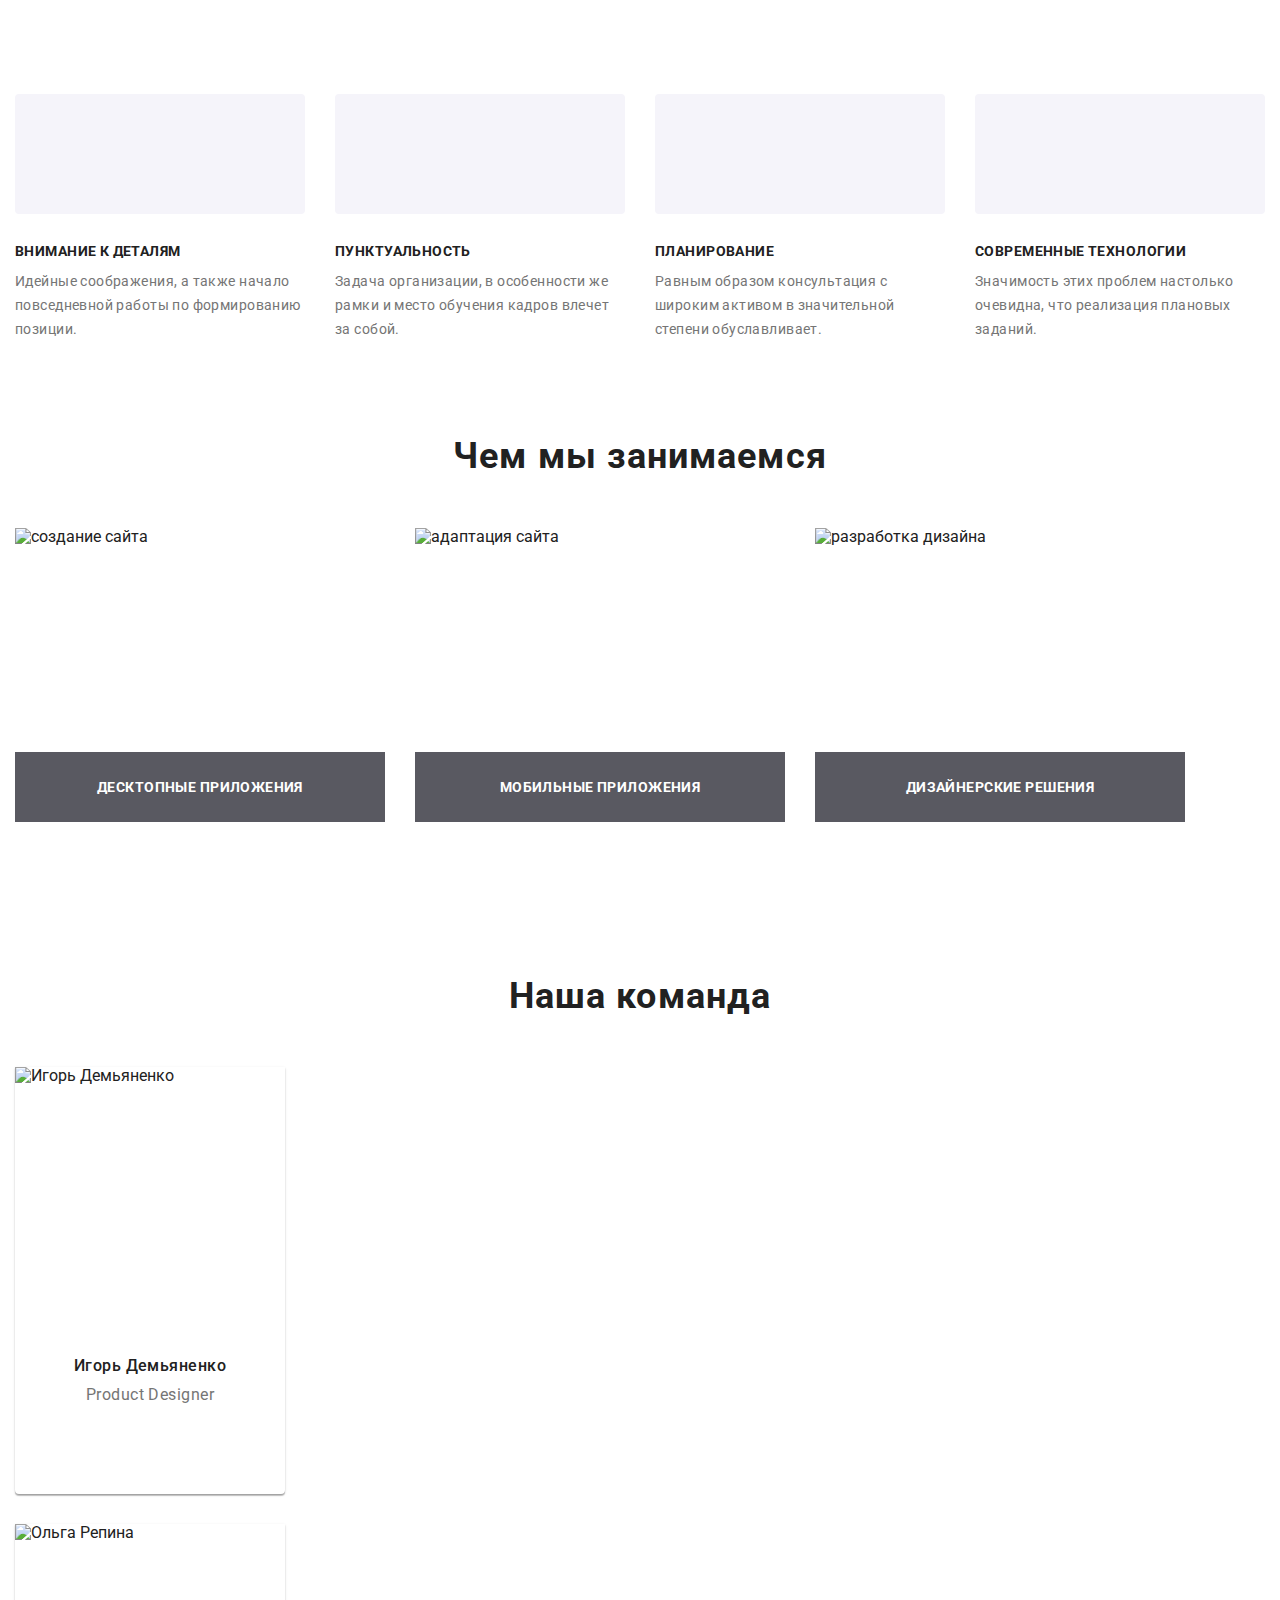
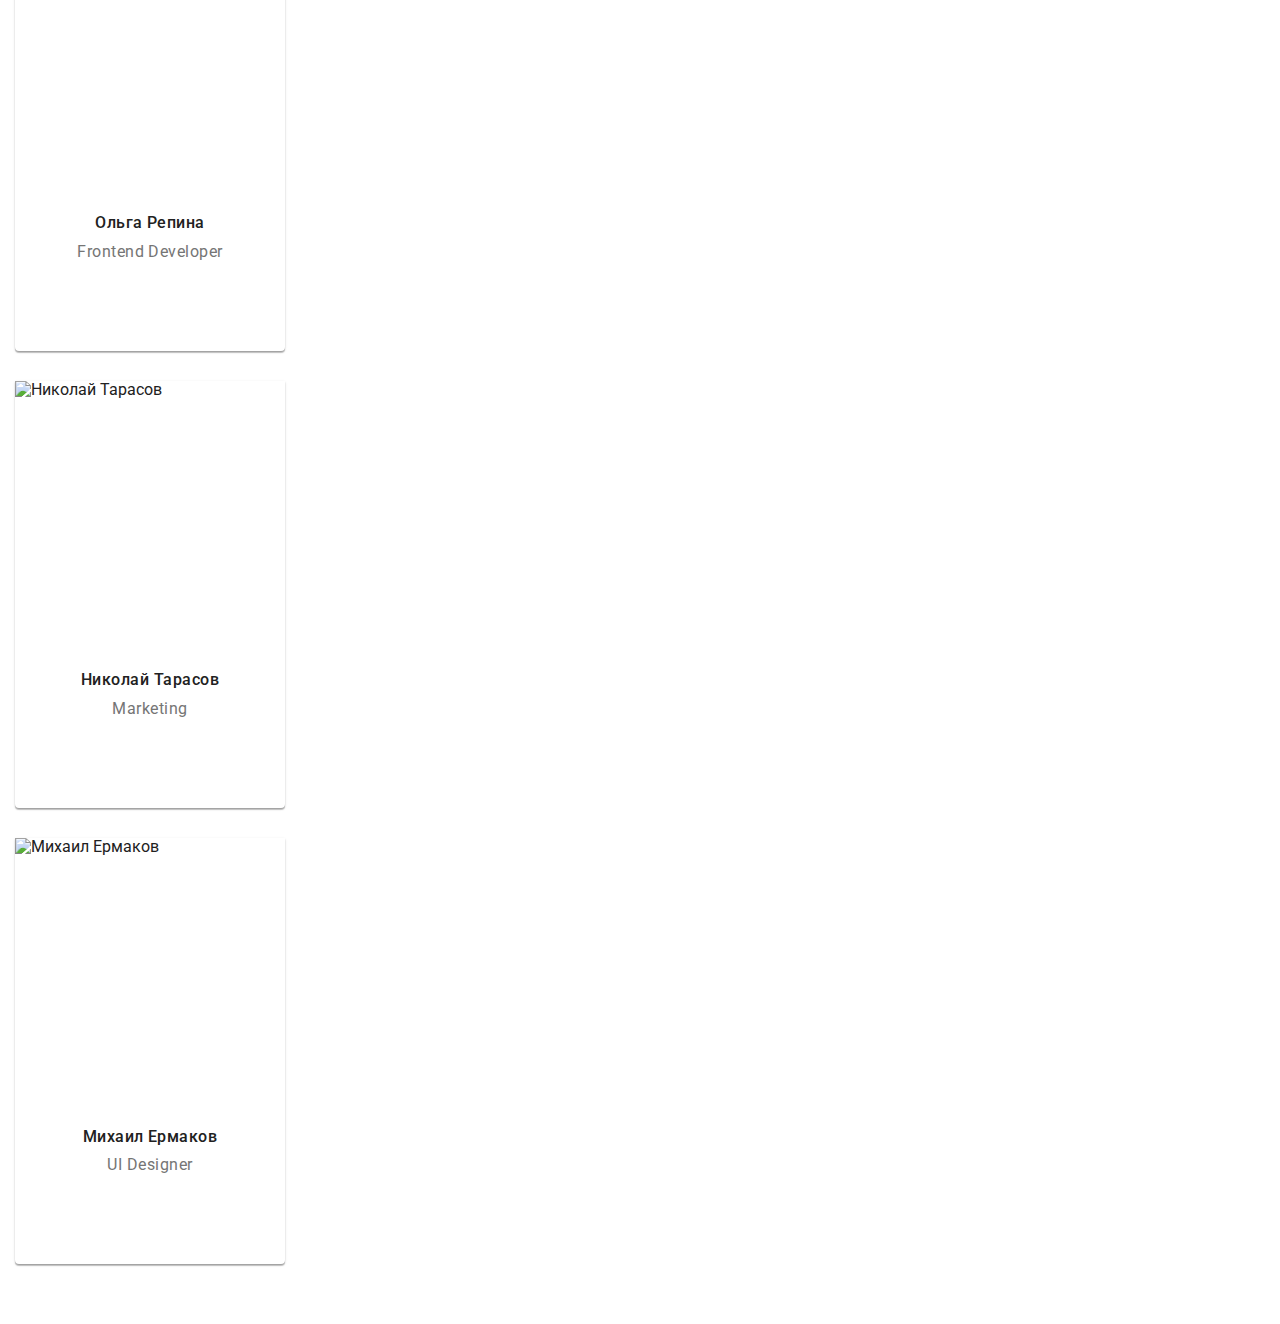
==== index.html @ c839fd2f "Update index.html" ====
<!DOCTYPE html>
<html lang="ru">
  <head>
    <meta charset="UTF-8" />
    <meta http-equiv="X-UA-Compatible" content="IE=edge" />
    <meta name="viewport" content="width=device-width, initial-scale=1.0" />
    <title>Homework</title>
    <link
      rel="stylesheet"
      href="https://cdnjs.cloudflare.com/ajax/libs/modern-normalize/1.1.0/modern-normalize.min.css"
    />

    <link
      href="https://fonts.googleapis.com/css2?family=Raleway:wght@700&family=Roboto:wght@400;500;700;900&display=swap"
      rel="stylesheet"
    />
    <link rel="stylesheet" href="./css/main.min.css" />
  </head>
  <body>
    <!-- Navigation section -->
    <!-- <header class="header">
      <div class="container">
        <nav class="header-line">
          <a href="./index.html" class="logo-color"
            >Web<span class="header-logo">Studio</span></a
          >

          <ul class="site-nav list">
            <li class="site-nav__item">
              <a class="site-nav__link current" href="">Студия</a>
            </li>
            <li class="site-nav__item">
              <a class="site-nav__link" href="./portfolio.html">Портфолио</a>
            </li>
            <li class="site-nav__item">
              <a class="site-nav__link" href="">Контакты</a>
            </li>
          </ul>
        </nav>

        <!-- Contacts section 
        <ul class="contacts list">
          <li class="contacts__item">
            <a href="mailto:info@devstudio.com" class="contacts__link">
              <svg class="contacts__icon" width="16" height="12">
                <use href="./images/icons.svg#icon-envelope"></use>
              </svg>
              info@devstudio.com</a
            >
          </li>
          <li class="contacts__item">
            <a href="tel:+380961111111" class="contacts__link">
              <svg class="contacts__icon" width="10" height="16">
                <use href="./images/icons.svg#icon-Vector"></use>
              </svg>
              +38 096 111 11 11</a
            >
          </li>
        </ul>
      </div>
    </header>

    <!-- Main conteiner 
    <main>
      <section class="hero">
        <div class="container">
          <h1 class="hero__title">Эффективные решения для вашего бизнеса</h1>
          <button class="hero__btn" type="button" data-modal-open>
            Заказать услугу
          </button>
        </div>
      </section>-->

    <section class="features">
      <div class="container">
        <ul class="features__list list">
          <li class="features__el">
            <div class="features__icon-box">
              <svg class="features__icon">
                <use href="./images/icons.svg#icon-antenna-1"></use>
              </svg>
            </div>
            <h3 class="features__title">Внимание к деталям</h3>
            <p class="features__text">
              Идейные соображения, а также начало повседневной работы по
              формированию позиции.
            </p>
          </li>
          <li class="features__el">
            <div class="features__icon-box">
              <svg class="features__icon">
                <use href="./images/icons.svg#icon-clock-1"></use>
              </svg>
            </div>
            <h3 class="features__title">Пунктуальность</h3>
            <p class="features__text">
              Задача организации, в особенности же рамки и место обучения кадров
              влечет за собой.
            </p>
          </li>
          <li class="features__el">
            <div class="features__icon-box">
              <svg class="features__icon">
                <use href="./images/icons.svg#icon-diagram-1"></use>
              </svg>
            </div>
            <h3 class="features__title">Планирование</h3>
            <p class="features__text">
              Равным образом консультация с широким активом в значительной
              степени обуславливает.
            </p>
          </li>
          <li class="features__el">
            <div class="features__icon-box">
              <svg class="features__icon">
                <use href="./images/icons.svg#icon-astronaut-1"></use>
              </svg>
            </div>
            <h3 class="features__title">Современные технологии</h3>
            <p class="features__text">
              Значимость этих проблем настолько очевидна, что реализация
              плановых заданий.
            </p>
          </li>
        </ul>
      </div>
    </section>

    <!-- Section of our work -->
    <section class="work">
      <div class="container">
        <h2 class="work__title">Чем мы занимаемся</h2>
        <ul class="work__list list">
          <li class="work__el">
            <h2 class="work__text">Десктопные приложения</h2>
            <img
              src="./images/создание_сайта1.jpg"
              alt="создание сайта"
              width="370"
              height="294"
            />
          </li>
          <li class="work__el">
            <h2 class="work__text">Мобильные приложения</h2>
            <img
              src="./images/адаптация2.jpg"
              alt="адаптация сайта"
              width="370"
              height="294"
            />
          </li>
          <li class="work__el">
            <h2 class="work__text">Дизайнерские решения</h2>
            <img
              src="./images/дизайн3.jpg"
              alt="разработка дизайна"
              width="370"
              height="294"
            />
          </li>
        </ul>
      </div>
    </section>

    <!-- Section of our team -->
    <section class="team">
      <div class="container">
        <h2 class="team__title">Наша команда</h2>
        <ul class="team__list list">
          <li class="team__el">
            <img
              src="./images/Игорь.jpg"
              alt="Игорь Демьяненко"
              width="270"
              height="260"
            />
            <div class="team__wrapper-container">
              <h3 class="team__name">Игорь Демьяненко</h3>
              <p class="team__profession">Product Designer</p>
              <ul class="team__social-list list">
                <li class="team__social-list-el">
                  <a
                    href="https://www.instagram.com/?hl=ru"
                    class="team__social-link"
                  >
                    <svg class="team__social-icon">
                      <use href="./images/icons.svg#icon-instagram-2"></use>
                    </svg>
                  </a>
                </li>
                <li class="team__social-list-el">
                  <a
                    href="https://www.twitter.com/?hl=ru"
                    class="team__social-link"
                  >
                    <svg class="team__social-icon">
                      <use href="./images/icons.svg#icon-p"></use>
                    </svg>
                  </a>
                </li>
                <li class="team__social-list-el">
                  <a
                    href="https://www.facebook.com/?hl=ru"
                    class="team__social-link"
                  >
                    <svg class="team__social-icon">
                      <use href="./images/icons.svg#icon-facebook-1"></use>
                    </svg>
                  </a>
                </li>
                <li class="team__social-list-el">
                  <a
                    href="https://www.linkedin.com/?hl=ru"
                    class="team__social-link"
                  >
                    <svg class="team__social-icon">
                      <use href="./images/icons.svg#icon-linkedin-1"></use>
                    </svg>
                  </a>
                </li>
              </ul>
            </div>
          </li>

          <li class="team__el">
            <img
              src="./images/Ольга.jpg"
              alt="Ольга Репина"
              width="270"
              height="260"
            />
            <div class="team__wrapper-container">
              <h3 class="team__name">Ольга Репина</h3>
              <p class="team__profession">Frontend Developer</p>
              <ul class="team__social-list list">
                <li class="team__social-list-el">
                  <a
                    href="https://www.instagram.com/?hl=ru"
                    class="team__social-link"
                  >
                    <svg class="team__social-icon">
                      <use href="./images/icons.svg#icon-instagram-2"></use>
                    </svg>
                  </a>
                </li>
                <li class="team__social-list-el">
                  <a
                    href="https://www.twitter.com/?hl=ru"
                    class="team__social-link"
                  >
                    <svg class="team__social-icon">
                      <use href="./images/icons.svg#icon-p"></use>
                    </svg>
                  </a>
                </li>
                <li class="team__social-list-el">
                  <a
                    href="https://www.facebook.com/?hl=ru"
                    class="team__social-link"
                  >
                    <svg class="team__social-icon">
                      <use href="./images/icons.svg#icon-facebook-1"></use>
                    </svg>
                  </a>
                </li>
                <li class="team__social-list-el">
                  <a
                    href="https://www.linkedin.com/?hl=ru"
                    class="team__social-link"
                  >
                    <svg class="team__social-icon">
                      <use href="./images/icons.svg#icon-linkedin-1"></use>
                    </svg>
                  </a>
                </li>
              </ul>
            </div>
          </li>
          <li class="team__el">
            <img
              src="./images/Николай.jpg"
              alt="Николай Тарасов"
              width="270"
              height="260"
            />
            <div class="team__wrapper-container">
              <h3 class="team__name">Николай Тарасов</h3>
              <p class="team__profession">Marketing</p>
              <ul class="team__social-list">
                <li class="team__social-list-el">
                  <a
                    href="https://www.instagram.com/?hl=ru"
                    class="team__social-link"
                  >
                    <svg class="team__social-icon">
                      <use href="./images/icons.svg#icon-instagram-2"></use>
                    </svg>
                  </a>
                </li>
                <li class="team__social-list-el">
                  <a
                    href="https://www.twitter.com/?hl=ru"
                    class="team__social-link"
                  >
                    <svg class="team__social-icon">
                      <use href="./images/icons.svg#icon-p"></use>
                    </svg>
                  </a>
                </li>
                <li class="team__social-list-el">
                  <a
                    href="https://www.facebook.com/?hl=ru"
                    class="team__social-link"
                  >
                    <svg class="team__social-icon">
                      <use href="./images/icons.svg#icon-facebook-1"></use>
                    </svg>
                  </a>
                </li>
                <li class="team__social-list-el">
                  <a
                    href="https://www.linkedin.com/?hl=ru"
                    class="team__social-link"
                  >
                    <svg class="team__social-icon">
                      <use href="./images/icons.svg#icon-linkedin-1"></use>
                    </svg>
                  </a>
                </li>
              </ul>
            </div>
          </li>
          <li class="team__el">
            <img
              src="./images/Михаил.jpg"
              alt="Михаил Ермаков"
              width="270"
              height="260"
            />
            <div class="team__wrapper-container">
              <h3 class="team__name">Михаил Ермаков</h3>
              <p class="team__profession">UI Designer</p>
              <ul class="team__social-list list">
                <li class="team__social-list-el">
                  <a
                    href="https://www.instagram.com/?hl=ru"
                    class="team__social-link"
                  >
                    <svg class="team__social-icon">
                      <use href="./images/icons.svg#icon-instagram-2"></use>
                    </svg>
                  </a>
                </li>
                <li class="team__social-list-el">
                  <a
                    href="https://www.twitter.com/?hl=ru"
                    class="team__social-link"
                  >
                    <svg class="team__social-icon">
                      <use href="./images/icons.svg#icon-p"></use>
                    </svg>
                  </a>
                </li>
                <li class="team__social-list-el">
                  <a
                    href="https://www.facebook.com/?hl=ru"
                    class="team__social-link"
                  >
                    <svg class="team__social-icon">
                      <use href="./images/icons.svg#icon-facebook-1"></use>
                    </svg>
                  </a>
                </li>
                <li class="team__social-list-el">
                  <a
                    href="https://www.linkedin.com/?hl=ru"
                    class="team__social-link"
                  >
                    <svg class="team__social-icon">
                      <use href="./images/icons.svg#icon-linkedin-1"></use>
                    </svg>
                  </a>
                </li>
              </ul>
            </div>
          </li>
        </ul>
      </div>
    </section>
    <!--<section class="clients">
        <div class="container">
          <h2 class="clients__title">Постоянные клиенты</h2>
          <ul class="clients__list list">
            <li class="clients__el">
              <a href="" class="clients__link">
                <svg class="clients__icon">
                  <use href="./images/icons.svg#icon-Logo"></use>
                </svg>
              </a>
            </li>
            <li class="clients__el">
              <a href="" class="clients__link">
                <svg class="clients__icon">
                  <use href="./images/icons.svg#icon-Logo-1"></use>
                </svg>
              </a>
            </li>
            <li class="clients__el">
              <a href="" class="clients__link">
                <svg class="clients__icon">
                  <use href="./images/icons.svg#icon-Logo-2"></use>
                </svg>
              </a>
            </li>
            <li class="clients__el">
              <a href="" class="clients__link">
                <svg class="clients__icon">
                  <use href="./images/icons.svg#icon-Logo-3"></use>
                </svg>
              </a>
            </li>
            <li class="clients__el">
              <a href="" class="clients__link">
                <svg class="clients__icon">
                  <use href="./images/icons.svg#icon-Logo-9"></use>
                </svg>
              </a>
            </li>
            <li class="clients__el">
              <a href="" class="clients__link">
                <svg class="clients__icon">
                  <use href="./images/icons.svg#icon-Logo-10"></use>
                </svg>
              </a>
            </li>
          </ul>
        </div>
      </section>
    </main>

    <!-- Footer section 
    <footer class="footer__page">
      <div class="container-footer container">
        <div class="footer__adress-wrapper">
          <a href="./index.html" class="footer__logo"
            >Web<span class="footer__logo-color">Studio</span></a
          >
          <address>
            <ul class="adress__list list">
              <li class="adress__el">
                <a class="adress__link link" href=""
                  >г. Киев, пр-т Леси Украинки, 26</a
                >
              </li>
              <li class="adress__el">
                <a
                  class="adress__contacts-link link"
                  href="mailto:info@example.com"
                  >info@example.com</a
                >
              </li>
              <li class="adress__el">
                <a class="adress__contacts-link" href="tel:+380991111111"
                  >+38 099 111 11 11</a
                >
              </li>
            </ul>
          </address>
        </div>
        <div class="footer-flex">
          <div class="footer__social-wrapper">
            <p class="footer__social-title">присоединяйтесь</p>
            <ul class="team__social-list list">
              <li class="team__social-list-el">
                <a
                  href="https://www.instagram.com/?hl=ru"
                  class="footer__social-link"
                >
                  <svg class="footer__social-icon">
                    <use href="./images/icons.svg#icon-instagram-2"></use>
                  </svg>
                </a>
              </li>
              <li class="team__social-list-el">
                <a
                  href="https://www.twitter.com/?hl=ru"
                  class="footer__social-link"
                >
                  <svg class="footer__social-icon">
                    <use href="./images/icons.svg#icon-p"></use>
                  </svg>
                </a>
              </li>
              <li class="team__social-list-el">
                <a
                  href="https://www.facebook.com/?hl=ru"
                  class="footer__social-link"
                >
                  <svg class="footer__social-icon">
                    <use href="./images/icons.svg#icon-facebook-1"></use>
                  </svg>
                </a>
              </li>
              <li class="team__social-list-el">
                <a
                  href="https://www.linkedin.com/?hl=ru"
                  class="footer__social-link"
                >
                  <svg class="footer__social-icon">
                    <use href="./images/icons.svg#icon-linkedin-1"></use>
                  </svg>
                </a>
              </li>
            </ul>
          </div>
          <div class="email-holder">
            <p class="email-holder__title">Подпишитесь на рассылку</p>
            <form>
              <label for="email"></label>
              <input
                class="email-holder__text"
                type="email"
                name="email"
                id="email"
                placeholder="E-mail"
              />
              <button type="submit" class="hero__btn footer__btn">
                Подписаться
                <svg class="icon-send" width="24" height="24">
                  <use href="./images/icons.svg#icon-icon-send"></use>
                </svg>
              </button>
            </form>
          </div>
        </div>
      </div>
    </footer>

    <div class="backdrop is-hidden" data-modal>
      <div class="modal-window">
        <button class="close-button" type="button" data-modal-close>
          <svg width="18" height="18">
            <use href="./images/icons.svg#icon-close-black-18dp-2-1-1"></use>
          </svg>
        </button>
        <form class="form__contacts">
          <p class="form__text">Оставьте свои данные, мы вам перезвоним</p>

          <label for="user-name" class="form__label"
            >Имя
            <span class="form__wrapper">
              <input
                class="form__input"
                type="text"
                name="user-name"
                id="user-name"
              />
              <svg class="form__icon" width="18" height="18">
                <use href="./images/icons.svg#icon-person-black-18dp-1"></use>
              </svg>
            </span>
          </label>
          <label for="user-phone" class="form__label"
            >Телефон
            <span class="form__wrapper">
              <input
                class="form__input"
                type="tel"
                name="user-phone"
                id="user-phone"
              />
              <svg class="form__icon" width="18" height="18">
                <use href="./images/icons.svg#icon-phone-black-18dp-1"></use>
              </svg>
            </span>
          </label>
          <label for="user-mail" class="form__label"
            >Почта
            <span class="form__wrapper">
              <input
                class="form__input"
                type="email"
                name="user-mail"
                id="user-mail"
              />
              <svg class="form__icon" width="18" height="18">
                <use href="./images/icons.svg#icon-email-black-18dp-1"></use>
              </svg>
            </span>
          </label>
          <label for="user-comment" class="form__label-comment"
            >Комментарий
            <textarea
              name="user-comment"
              id="user-comment"
              placeholder="Введите текст"
              class="form__comment"
            ></textarea>
          </label>

          <label class="form__checkbox">
            <span class="checkbox__wrapper-icon">
              <input
                type="checkbox"
                name="user-policy"
                id="user-policy"
                class="checkbox__policy visually-hidden"
                required
              />

              <svg class="checkbox__icon" width="16" height="15">
                <use href="./images/icons.svg#icon-Vector-3"></use>
              </svg>
            </span>
            <span class="policy-agree"
              >Соглашаюсь с рассылкой и принимаю<a
                class="policy-agree__link"
                href="/"
                >Условия договора</a
              ></span
            >
          </label>
          <button type="submit" class="send-btn">Отправить</button>
        </form>
      </div>
    </div>
    <script src="./js/modal.js"></script> -->
  </body>
</html>
---- css/main.min.css ----
body{background-color:#ffffff;color:var(--primary-text-color);font-family:Roboto, sans-serif}*{box-sizing:border-box}img{display:block;min-width:100%;height:auto}.list{list-style:none}p,h1,h2,h3,h4,h5,h6{margin-top:0;margin-bottom:0}ul{margin:0;padding-left:0}a{text-decoration:none}.container{padding:0 15px;margin:0 auto}:root{--primary-text-color: #212121;--secondary-text-color: #757575;--white-color: #ffffff;--accent-color: #2196f3;--bord-color: #2f303a;--bg-color-team: #f5f4fa;--footer-color: rgba(255, 255, 255, 0.6);--footer-social: rgba(255, 255, 255, 0.1)}.visually-hidden{position:absolute;width:1px;height:1px;margin:-1px;border:0;padding:0;white-space:nowrap;clip-path:inset(100%);clip:rect(0 0 0 0);overflow:hidden}.hero{background-color:var(--bord-color);padding:200px 0;margin:0 auto;max-width:1600px;text-align:center;align-items:center;background-image:linear-gradient(to right, rgba(47,48,58,0.4), rgba(47,48,58,0.4)),url(../images/Img-min.jpg);background-position:center;background-size:cover;background-repeat:no-repeat}.hero__title{margin:0 auto 30px auto;width:696px;height:120;font-weight:900;font-size:44px;line-height:1.36;text-align:center;letter-spacing:0.06em;text-transform:uppercase;color:var(--white-color)}button{font-family:Roboto, sans-serif;font-weight:bold;font-size:16px;line-height:1.87;align-items:center;text-align:center;letter-spacing:0.06em;color:#ffffff;background-color:var(--accent-color);cursor:pointer;border-radius:4px;box-shadow:0px 4px 4px rgba(0,0,0,0.15)}button:hover,button:focus{background-color:var(--accent-color)}.hero__btn{padding:10px 32px;text-align:center;display:block;margin-left:auto;margin-right:auto;border:none;justify-content:center}@keyframes rotateY{0%{transform:perspective(400px) rotateY(60deg)}100%{transform:perspective(400px) rotateY(-60deg)}}.header{padding:24px 0 25px;border-bottom:1px solid #e5e5e5}.header .container{display:flex;justify-content:space-between;align-items:center}.header-logo{display:block;font-family:Raleway, sans-serif;font-weight:700;font-size:26px;line-height:1.2;color:var(--primary-text-color)}.logo-color{font-family:Raleway, sans-serif;font-weight:700;font-size:26px;line-height:1.2;color:var(--accent-color);display:flex;margin-right:93px;animation:rotateY 3000ms infinite alternate backwards ease-in-out 1000ms}.header-line{display:flex;align-content:center;align-items:center}.site-nav{display:flex}.site-nav__item:not(:last-child){margin-right:50px}.site-nav__link{font-weight:500;font-size:14px;line-height:1.14;letter-spacing:0.02em;color:var(--primary-text-color);display:block;text-decoration:none;transition-property:color;transition-duration:250ms;transition-timing-function:cubic-bezier(0.4, 0, 0.2, 1)}.site-nav__link:hover,.site-nav__link:focus{color:var(--accent-color)}.site-nav__link.current{position:relative;color:var(--accent-color)}.site-nav__link.current:after{content:"";position:absolute;left:0;bottom:-34px;width:100%;height:4px;background-color:var(--accent-color);border-radius:2px}.contacts{display:flex;align-items:center}.contacts__item{align-items:center}.site-contacts__link{align-items:center}.contacts__item:not(:last-child){margin-right:50px}.contacts .contacts__link{font-weight:500;font-size:14px;line-height:1.14;letter-spacing:0.02em;color:var(--secondary-text-color);display:flex;align-content:center;transition-duration:250ms;transition-timing-function:cubic-bezier(0.4, 0, 0.2, 1)}.contacts__link:hover,.contacts__link:focus{color:var(--accent-color)}.contacts__link:hover .contacts__icon,.contacts__link:focus .contacts__icon{fill:var(--accent-color)}.contacts__link:hover .contacts__icon,.contacts__link:focus .contacts__icon{fill:var(--accent-color)}.contacts__icon{margin-right:10px;fill:var(--secondary-text-color)}.features{padding:60px 0}@media screen and (min-width: 1200px){.features{padding:94px 0}}@media screen and (min-width: 768px){.features__list{display:flex;flex-wrap:wrap;margin-left:-30px;margin-top:-30px}}@media screen and (min-width: 768px){.features__el{width:calc((100% - 2 * 30px) / 2);margin-left:30px;margin-top:30px}}@media screen and (min-width: 1200px){.features__el{width:calc((100% - 2 * 60px) / 4)}}.features__icon-box{border-radius:4px;display:flex;justify-content:center;align-items:center;padding:25px 0;margin-bottom:30px;background-color:#f5f4fa}.features__icon{width:70px;height:70px}.features__title{margin-bottom:10px;font-weight:700;font-size:14px;line-height:1.14;letter-spacing:0.03em;color:var(--primary-text-color);text-transform:uppercase;text-align:center}@media screen and (min-width: 768px){.features__title{text-align:left}}.features__text{font-weight:normal;font-size:14px;line-height:1.71;letter-spacing:0.03em;color:var(--secondary-text-color)}.work{padding-bottom:94px}.work__list{display:flex}.work__el{align-items:center;position:relative}.work__title{font-weight:700;font-size:36px;line-height:1.16em;text-align:center;letter-spacing:0.03em;color:var(--primary-text-color);margin-bottom:50px}.work__el:not(:last-child){margin-right:30px}.work__text{position:absolute;display:flex;font-weight:700;font-size:14px;line-height:1.143;letter-spacing:0.03em;text-transform:uppercase;width:100%;height:70px;bottom:0;left:0;justify-content:center;align-items:center;color:var(--white-color);background:rgba(47,48,58,0.8)}@media screen and (max-width: 1199px){.work{display:none}}.team{padding:60px 0;margin:0 auto;border-color:var(--bg-color-team)}.team__title{font-weight:700;font-size:28px;line-height:1.17;text-align:center;letter-spacing:0.03em;color:var(--primary-text-color);margin-bottom:30px}.team__name{font-weight:500;font-size:16px;line-height:1.18;letter-spacing:0.03em;text-align:center;color:var(--primary-text-color);margin-top:30px;margin-bottom:10px}.team__profession{font-weight:normal;font-size:16px;line-height:1.18;letter-spacing:0.03em;text-align:center;color:var(--secondary-text-color);margin-bottom:16px}.team__el{background-color:var(--white-color);max-width:450px;box-shadow:0px 1px 3px rgba(0,0,0,0.12),0px 1px 1px rgba(0,0,0,0.14),0px 2px 1px rgba(0,0,0,0.2);border-radius:0px 0px 4px 4px}.team__el:not(:last-child){margin-bottom:30px}.team__title{font-weight:700;font-size:36px;line-height:1.16;text-align:center;letter-spacing:0.03em;color:var(--primary-text-color);margin-bottom:50px}.team .team__el:not(:last-child){margin-right:30px}.team__el{background-color:var(--white-color);width:270px;min-height:368px;box-shadow:0px 1px 3px rgba(0,0,0,0.12),0px 1px 1px rgba(0,0,0,0.14),0px 2px 1px rgba(0,0,0,0.2);border-radius:0px 0px 4px 4px}.team__name{font-weight:500;font-size:16px;line-height:1.18;letter-spacing:0.03em;text-align:center;color:var(--primary-text-color);margin-top:30px;margin-bottom:10px}.team__profession{font-weight:400;font-weight:normal;font-size:16px;line-height:1.18;letter-spacing:0.03em;text-align:center;color:var(--secondary-text-color);margin-bottom:15px}.team__social-list{display:flex;align-items:center;justify-content:center;list-style:none}.team__social-link{display:flex;margin-bottom:30px;width:44px;height:44px;background-color:var(--white-color);text-decoration:none;border-radius:50%;justify-content:center;align-items:center;transition-property:background-color;transition-duration:250ms;transition-timing-function:cubic-bezier(0.4, 0, 0.2, 1)}.team__social-link:hover,.team__social-link:focus,.team__social-link:hover .team__social-icon,.team__social-link:focus .team__social-icon{fill:var(--white-color);background-color:var(--accent-color)}.team__social-list-el:not(:last-child){margin-right:10px}.team__social-icon{width:20px;height:20px;fill:#afb1b8;transition-property:color;transition-duration:250ms;transition-timing-function:cubic-bezier(0.4, 0, 0.2, 1)}.clients{padding-top:94px;padding-bottom:94px}.clients__list{list-style:none;text-decoration:none;display:flex;flex-wrap:wrap;margin-top:-30px;margin-left:-30px}.clients__list .clients__el{display:flex;flex-basis:calc((100% - 180px) / 6);margin-top:30px;margin-left:30px}.clients__el{display:inline-block;margin-left:20px}.clients__link{display:flex;justify-content:center;align-items:center;width:170px;height:92px;border:1px solid #afb1b8;border-radius:4px;transition-duration:250ms;transition-timing-function:cubic-bezier(0.4, 0, 0.2, 1)}.clients__link:focus,.clients__link:hover{border:1px solid var(--accent-color);background-color:var(--white-color)}.clients__icon{fill:#afb1b8;width:106px;height:60px}.clients__link:focus .clients__icon,.clients__link:hover .clients__icon{fill:var(--accent-color)}.clients__title{font-weight:700;font-size:36px;line-height:1.16em;text-align:center;letter-spacing:0.03em;color:var(--primary-text-color);margin-bottom:50px}footer{padding-top:60px;padding-bottom:60px;background-color:var(--bord-color)}.footer__adress-wrapper{margin-right:70px}.container-footer{display:flex;align-items:center}.footer__logo{font-family:Raleway, sans-serif;font-weight:700;font-size:26px;line-height:1.2;color:var(--accent-color);display:inline-block;margin-top:0;padding-top:auto;margin-bottom:20px;padding-right:auto}.footer__logo-color{font-weight:bold;color:var(--white-color)}.adress__list{margin:0px}.adress__link{font-style:normal;font-weight:normal;font-size:14px;line-height:1.7;letter-spacing:0.03em;color:var(--white-color);display:block;margin:0}.adress__el:not(:last-child){margin:0 0 9px}.adress__contacts-link{display:block;font-style:normal;font-weight:400;font-size:14px;line-height:1.7em;letter-spacing:0.03em;color:var(--footer-color);text-decoration:none;margin:0}.adress__contacts-link:focus,.adress__contacts-link:hover{color:var(--accent-color)}.footer-flex{display:flex}.footer__social-wrapper{margin-right:93px}.footer__social-wrapper .team__social-list{display:flex}.footer__social-title{font-weight:700;font-size:14px;line-height:1.14;letter-spacing:0.03em;text-transform:uppercase;color:var(--white-color);margin-bottom:20px;margin-top:auto}.footer__social-link{display:flex;margin-bottom:30px;width:44px;height:44px;background-color:var(--footer-social);text-decoration:none;border-radius:50%;justify-content:center;align-items:center;transition-duration:250ms;transition-timing-function:cubic-bezier(0.4, 0, 0.2, 1)}.footer__social-link:focus,.team__social-list-el:hover .footer__social-link,.team__social-list-el:focus .footer__social-link{background-color:var(--accent-color)}.footer__social-icon{width:20px;height:20px}.footer__social-link .footer__social-icon{fill:var(--white-color)}.email-holder__title{font-weight:bold;font-size:14px;line-height:1.143;letter-spacing:0.03em;text-transform:uppercase;margin-bottom:20px;color:var(--white-color)}.email-holder__text{width:358px;height:50px;padding:15px 16px;margin-right:12px;font-weight:normal;font-size:16px;line-height:1.25;letter-spacing:0.03em;border:1px solid rgba(255,255,255,0.3);box-sizing:border-box;filter:drop-shadow(0px 4px 4px rgba(0,0,0,0.15));border-radius:4px;background-color:transparent;color:var(--white-color);transition-duration:250ms;transition-timing-function:cubic-bezier(0.4, 0, 0.2, 1)}.email-holder__text:focus{outline:none;border:1px solid var(--accent-color)}.icon-send{margin-left:10px;fill:var(--white-color)}.footer__btn{display:inline-flex;align-items:center}.portfolio{padding:94px 0}.buttons__list{display:flex;justify-content:center;margin-bottom:50px}.btn:hover,.btn:focus{box-shadow:0px 4px 4px rgba(0,0,0,0.25),0px 3px 1px rgba(0,0,0,0.01),0px 1px 2px rgba(0,0,0,0.08),0px 2px 2px rgba(0,0,0,0.12)}.main-container{padding-top:94px;padding-bottom:94px}.buttons__list .btn:not(:last-child){margin-right:8px}.btn__portfolio{font-weight:500;padding:6px 22px;border:0px;color:var(--primary-text-color);background-color:var(--bg-color-team);box-shadow:none;transition-duration:250ms;transition-timing-function:cubic-bezier(0.4, 0, 0.2, 1)}.btn__portfolio:hover,.btn__portfolio:focus{color:var(--white-color);background-color:var(--accent-color);box-shadow:0px 4px 4px rgba(0,0,0,0.15)}.projects{margin-left:auto;margin-right:auto;display:flex;flex-wrap:wrap;margin-right:-30px;margin-bottom:-30px}.projects__item{margin-right:30px;margin-bottom:30px;width:370px;flex-basis:calc((100% - 270px) / 9);transition-duration:250ms;transition-timing-function:cubic-bezier(0.4, 0, 0.2, 1)}.projects__item:focus,.projects__item:hover{box-shadow:0px 1px 1px rgba(0,0,0,0.12),0px 4px 4px rgba(0,0,0,0.06),1px 4px 6px rgba(0,0,0,0.16)}.projects__wrapper{position:relative;overflow:hidden}.card__description{display:flex;position:absolute;font-weight:400;width:100%;height:100%;font-size:18px;line-height:1.55;letter-spacing:0.03em;padding:63px 24px;top:0;left:0;overflow:auto;transform:translateY(100%);transition-duration:250ms;transition-timing-function:cubic-bezier(0.4, 0, 0.2, 1);color:#fff;background-color:rgba(33,150,243,0.9)}.projects__item:hover .card__description,.projects__item:focus .card__description{transform:translateY(0)}.card-set{padding:20px 24px;border:1px solid #eeeeee;border-top:0}.card-set__item{margin-top:0;margin-bottom:0;font-weight:700;font-size:18px;line-height:2;letter-spacing:0.06em;color:var(--primary-text-color)}.card-set__text{margin-top:4px;margin-bottom:0;font-weight:400;font-size:16px;line-height:1.87em;letter-spacing:0.03em;color:var(--secondary-text-color)}.backdrop{position:fixed;left:0;top:0;width:100%;height:100%;background:rgba(0,0,0,0.2);transition:opacity 250ms cubic-bezier(0.4, 0, 0.2, 1),visibility 250ms cubic-bezier(0.4, 0, 0.2, 1)}.modal-window{position:absolute;left:50%;top:50%;transform:translate(-50%, -50%);min-height:581px;width:528px;background:var(--white-color);box-shadow:0px 1px 3px rgba(0,0,0,0.12),0px 1px 1px rgba(0,0,0,0.14),0px 2px 1px rgba(0,0,0,0.2);border-radius:4px;padding:40px}.close-button{display:flex;position:absolute;top:8px;right:8px;padding:0;width:30px;height:30px;background-color:var(--white-color);border:1px solid rgba(0,0,0,0.1);box-sizing:border-box;border-radius:50%;cursor:pointer;justify-content:center;align-items:center;box-shadow:none}.close-button:focus,.close-button:hover{fill:var(--accent-color)}.is-hidden{opacity:0;pointer-events:none;visibility:hidden}.form__contacts{display:flex;flex-direction:column}.form__text{font-weight:bold;font-size:20px;line-height:1.15;letter-spacing:0.03em;margin-bottom:12px;text-align:center;color:var(--primary-text-color)}.form__label{margin-bottom:10px;font-weight:400;font-size:12px;line-height:1.16;letter-spacing:0.01em;color:var(--secondary-text-color)}.form__wrapper{position:relative;display:block;margin-top:4px}.form__input{padding-left:40px;width:100%;height:40px;border:1px solid rgba(33,33,33,0.2);box-sizing:border-box;border-radius:4px}.form__input:focus{outline:none;border:1px solid var(--accent-color)}.form__icon{position:absolute;left:12px;top:50%;transform:translateY(-50%);transition-duration:250ms;transition-timing-function:cubic-bezier(0.4, 0, 0.2, 1)}.form__input:focus+.form__icon{fill:var(--accent-color)}.form__label-comment{margin-bottom:20px;font-size:12px;line-height:1.17;letter-spacing:0.01em;color:var(--secondary-text-color)}.form__comment{font-family:"Roboto" sans-serif;font-style:normal;height:120px;width:100%;line-height:1.16;letter-spacing:0.01em;padding:12px 16px;margin-top:4px;border:1px solid rgba(33,33,33,0.2);box-sizing:border-box;border-radius:4px;transition-property:border-color;transition-duration:250ms;transition-timing-function:cubic-bezier(0.4, 0, 0.2, 1);resize:none}.form__comment:focus{outline:none;border:1px solid var(--accent-color)}.form__comment:focus::placeholder{font-style:normal;font-weight:400;font-size:14px;line-height:1.14;letter-spacing:0.01em;color:rgba(117,117,117,0.5)}.form__checkbox{display:flex;margin-bottom:30px;text-align:center;align-items:center;cursor:pointer;justify-content:center}.checkbox__wrapper-icon{position:relative;display:flex;justify-content:center;align-items:center;width:16px;height:15px;border-radius:2px;margin-right:7px;transition-property:background-color;transition-duration:250ms;transition-timing-function:cubic-bezier(0.4, 0, 0.2, 1)}.checkbox__icon{position:absolute;position:50% 50%;border:2px solid var(--primary-text-color);border-radius:2px;margin-right:5px;display:flex;align-items:center;justify-content:center;transition-property:background-color;transition-duration:250ms;transition-timing-function:cubic-bezier(0.4, 0, 0.2, 1)}.checkbox__policy:checked ~ .checkbox__icon{border:transparent;background-color:var(--accent-color)}.policy-agree{font-weight:400;font-size:14px;line-height:1.71;letter-spacing:0.03em;color:var(--secondary-text-color)}.policy-agree__link{font-weight:400;font-size:14px;line-height:1.71;letter-spacing:0.03em;margin-left:5px;color:var(--accent-color)}.send-btn{font-family:"Roboto", sans-serif;font-weight:700;font-size:16px;line-height:1.87;letter-spacing:0.06em;border-radius:4px;padding:10px 55px;background-color:var(--accent-color);border:0;cursor:pointer;color:var(--white-color);align-items:center;box-shadow:0px 4px 4px rgba(0,0,0,0.15);transition-property:background-color;transition-duration:250ms;transition-timing-function:cubic-bezier(0.4, 0, 0.2, 1);margin:auto}.send-btn:hover,.send-btn:focus{background-color:#188ce8}
/*# sourceMappingURL=main.min.css.map */
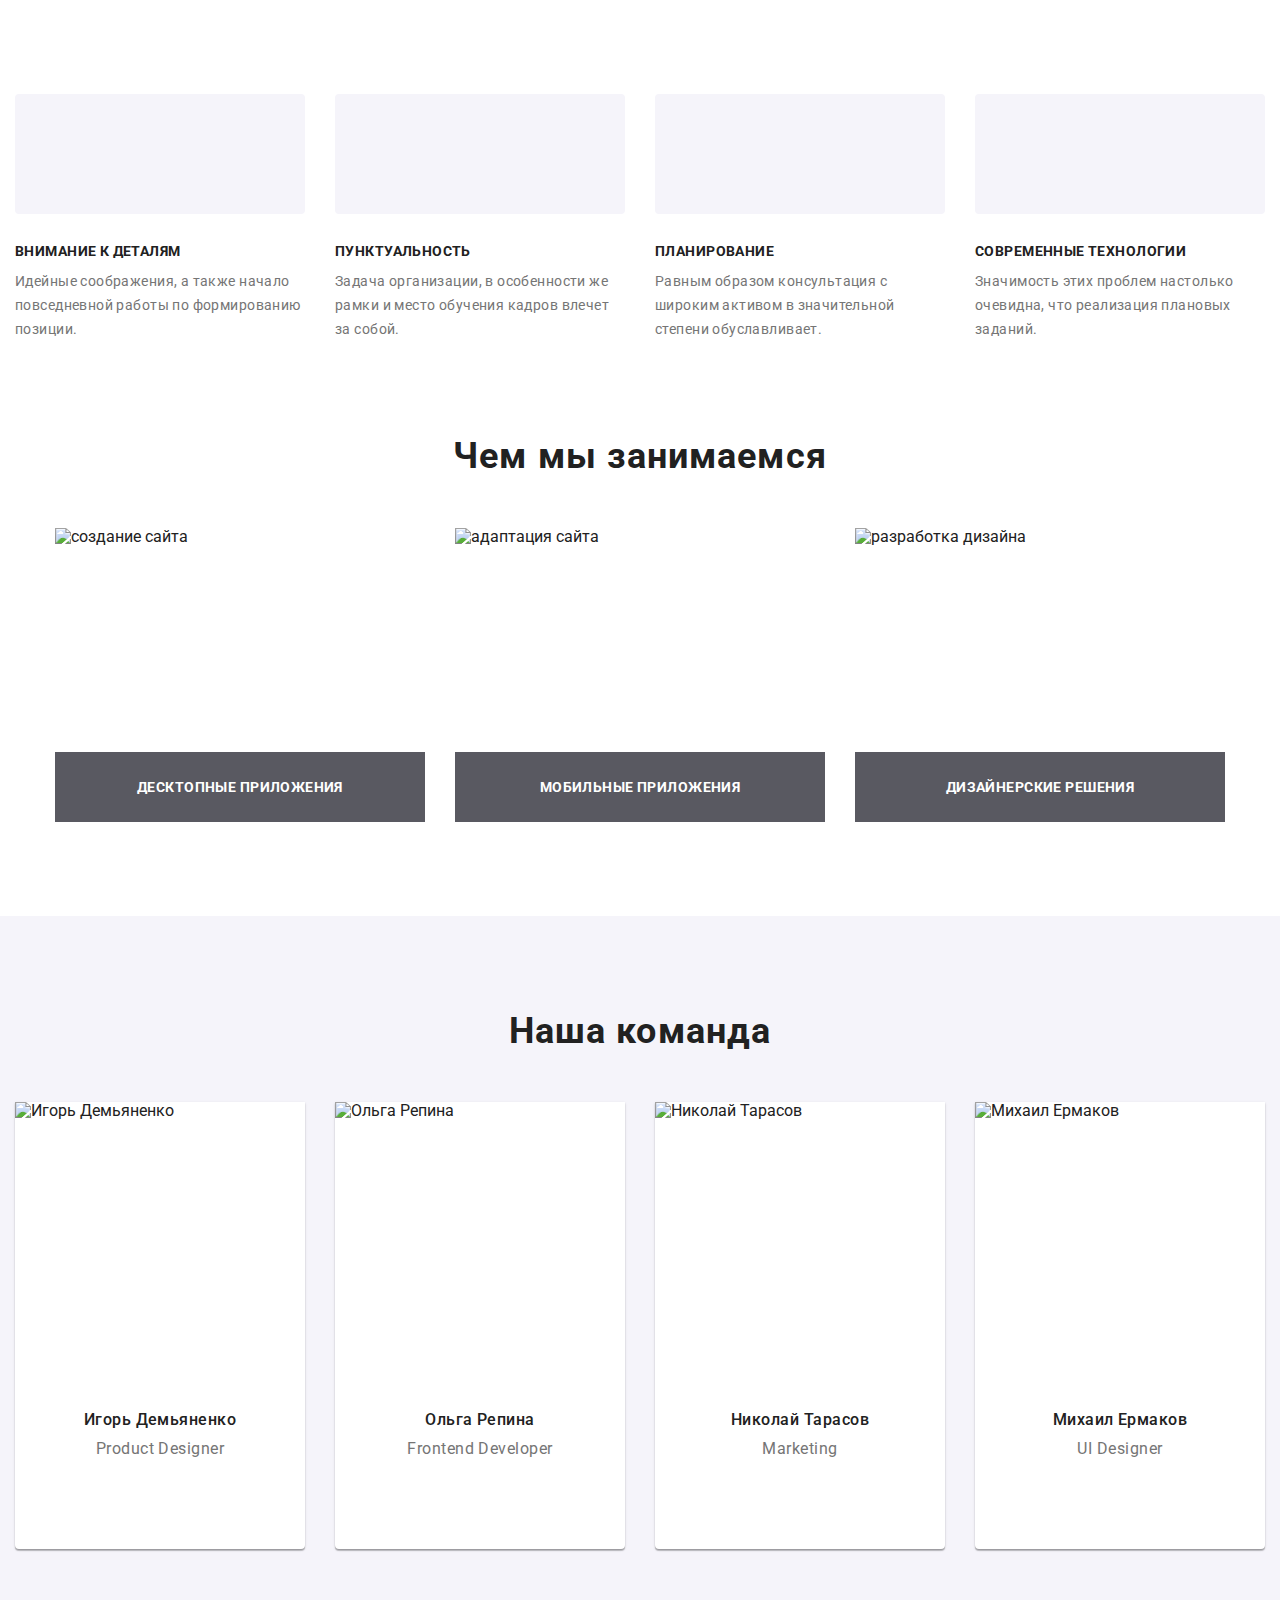
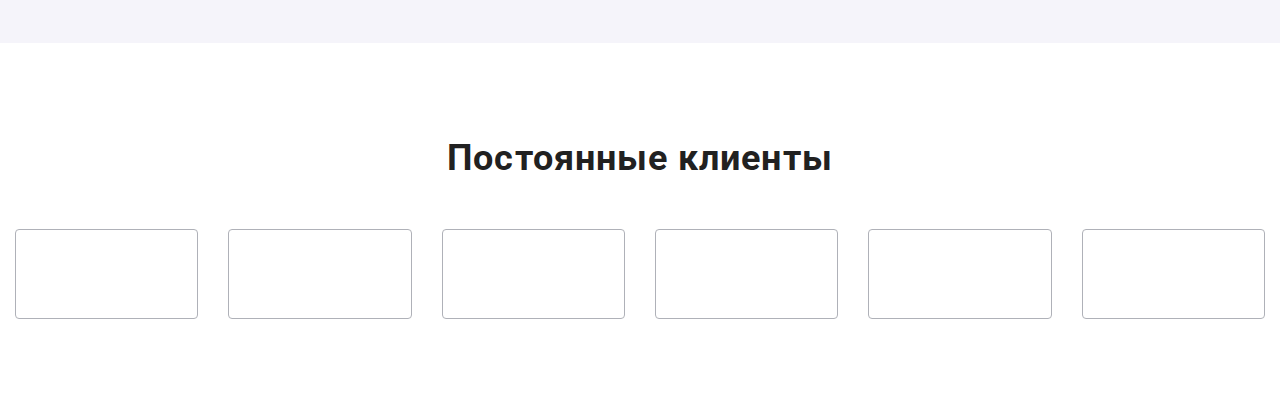
==== commit c64fe072: "adaptive clients section" ====
--- a/index.html
+++ b/index.html
@@ -387,7 +387,9 @@
         </ul>
       </div>
     </section>
-    <!--<section class="clients">
+
+    
+      <section class="clients">
         <div class="container">
           <h2 class="clients__title">Постоянные клиенты</h2>
           <ul class="clients__list list">
--- a/css/main.min.css
+++ b/css/main.min.css
@@ -1,2 +1,2 @@
-body{background-color:#ffffff;color:var(--primary-text-color);font-family:Roboto, sans-serif}*{box-sizing:border-box}img{display:block;min-width:100%;height:auto}.list{list-style:none}p,h1,h2,h3,h4,h5,h6{margin-top:0;margin-bottom:0}ul{margin:0;padding-left:0}a{text-decoration:none}.container{padding:0 15px;margin:0 auto}:root{--primary-text-color: #212121;--secondary-text-color: #757575;--white-color: #ffffff;--accent-color: #2196f3;--bord-color: #2f303a;--bg-color-team: #f5f4fa;--footer-color: rgba(255, 255, 255, 0.6);--footer-social: rgba(255, 255, 255, 0.1)}.visually-hidden{position:absolute;width:1px;height:1px;margin:-1px;border:0;padding:0;white-space:nowrap;clip-path:inset(100%);clip:rect(0 0 0 0);overflow:hidden}.hero{background-color:var(--bord-color);padding:200px 0;margin:0 auto;max-width:1600px;text-align:center;align-items:center;background-image:linear-gradient(to right, rgba(47,48,58,0.4), rgba(47,48,58,0.4)),url(../images/Img-min.jpg);background-position:center;background-size:cover;background-repeat:no-repeat}.hero__title{margin:0 auto 30px auto;width:696px;height:120;font-weight:900;font-size:44px;line-height:1.36;text-align:center;letter-spacing:0.06em;text-transform:uppercase;color:var(--white-color)}button{font-family:Roboto, sans-serif;font-weight:bold;font-size:16px;line-height:1.87;align-items:center;text-align:center;letter-spacing:0.06em;color:#ffffff;background-color:var(--accent-color);cursor:pointer;border-radius:4px;box-shadow:0px 4px 4px rgba(0,0,0,0.15)}button:hover,button:focus{background-color:var(--accent-color)}.hero__btn{padding:10px 32px;text-align:center;display:block;margin-left:auto;margin-right:auto;border:none;justify-content:center}@keyframes rotateY{0%{transform:perspective(400px) rotateY(60deg)}100%{transform:perspective(400px) rotateY(-60deg)}}.header{padding:24px 0 25px;border-bottom:1px solid #e5e5e5}.header .container{display:flex;justify-content:space-between;align-items:center}.header-logo{display:block;font-family:Raleway, sans-serif;font-weight:700;font-size:26px;line-height:1.2;color:var(--primary-text-color)}.logo-color{font-family:Raleway, sans-serif;font-weight:700;font-size:26px;line-height:1.2;color:var(--accent-color);display:flex;margin-right:93px;animation:rotateY 3000ms infinite alternate backwards ease-in-out 1000ms}.header-line{display:flex;align-content:center;align-items:center}.site-nav{display:flex}.site-nav__item:not(:last-child){margin-right:50px}.site-nav__link{font-weight:500;font-size:14px;line-height:1.14;letter-spacing:0.02em;color:var(--primary-text-color);display:block;text-decoration:none;transition-property:color;transition-duration:250ms;transition-timing-function:cubic-bezier(0.4, 0, 0.2, 1)}.site-nav__link:hover,.site-nav__link:focus{color:var(--accent-color)}.site-nav__link.current{position:relative;color:var(--accent-color)}.site-nav__link.current:after{content:"";position:absolute;left:0;bottom:-34px;width:100%;height:4px;background-color:var(--accent-color);border-radius:2px}.contacts{display:flex;align-items:center}.contacts__item{align-items:center}.site-contacts__link{align-items:center}.contacts__item:not(:last-child){margin-right:50px}.contacts .contacts__link{font-weight:500;font-size:14px;line-height:1.14;letter-spacing:0.02em;color:var(--secondary-text-color);display:flex;align-content:center;transition-duration:250ms;transition-timing-function:cubic-bezier(0.4, 0, 0.2, 1)}.contacts__link:hover,.contacts__link:focus{color:var(--accent-color)}.contacts__link:hover .contacts__icon,.contacts__link:focus .contacts__icon{fill:var(--accent-color)}.contacts__link:hover .contacts__icon,.contacts__link:focus .contacts__icon{fill:var(--accent-color)}.contacts__icon{margin-right:10px;fill:var(--secondary-text-color)}.features{padding:60px 0}@media screen and (min-width: 1200px){.features{padding:94px 0}}@media screen and (min-width: 768px){.features__list{display:flex;flex-wrap:wrap;margin-left:-30px;margin-top:-30px}}@media screen and (min-width: 768px){.features__el{width:calc((100% - 2 * 30px) / 2);margin-left:30px;margin-top:30px}}@media screen and (min-width: 1200px){.features__el{width:calc((100% - 2 * 60px) / 4)}}.features__icon-box{border-radius:4px;display:flex;justify-content:center;align-items:center;padding:25px 0;margin-bottom:30px;background-color:#f5f4fa}.features__icon{width:70px;height:70px}.features__title{margin-bottom:10px;font-weight:700;font-size:14px;line-height:1.14;letter-spacing:0.03em;color:var(--primary-text-color);text-transform:uppercase;text-align:center}@media screen and (min-width: 768px){.features__title{text-align:left}}.features__text{font-weight:normal;font-size:14px;line-height:1.71;letter-spacing:0.03em;color:var(--secondary-text-color)}.work{padding-bottom:94px}.work__list{display:flex}.work__el{align-items:center;position:relative}.work__title{font-weight:700;font-size:36px;line-height:1.16em;text-align:center;letter-spacing:0.03em;color:var(--primary-text-color);margin-bottom:50px}.work__el:not(:last-child){margin-right:30px}.work__text{position:absolute;display:flex;font-weight:700;font-size:14px;line-height:1.143;letter-spacing:0.03em;text-transform:uppercase;width:100%;height:70px;bottom:0;left:0;justify-content:center;align-items:center;color:var(--white-color);background:rgba(47,48,58,0.8)}@media screen and (max-width: 1199px){.work{display:none}}.team{padding:60px 0;margin:0 auto;border-color:var(--bg-color-team)}.team__title{font-weight:700;font-size:28px;line-height:1.17;text-align:center;letter-spacing:0.03em;color:var(--primary-text-color);margin-bottom:30px}.team__name{font-weight:500;font-size:16px;line-height:1.18;letter-spacing:0.03em;text-align:center;color:var(--primary-text-color);margin-top:30px;margin-bottom:10px}.team__profession{font-weight:normal;font-size:16px;line-height:1.18;letter-spacing:0.03em;text-align:center;color:var(--secondary-text-color);margin-bottom:16px}.team__el{background-color:var(--white-color);max-width:450px;box-shadow:0px 1px 3px rgba(0,0,0,0.12),0px 1px 1px rgba(0,0,0,0.14),0px 2px 1px rgba(0,0,0,0.2);border-radius:0px 0px 4px 4px}.team__el:not(:last-child){margin-bottom:30px}.team__title{font-weight:700;font-size:36px;line-height:1.16;text-align:center;letter-spacing:0.03em;color:var(--primary-text-color);margin-bottom:50px}.team .team__el:not(:last-child){margin-right:30px}.team__el{background-color:var(--white-color);width:270px;min-height:368px;box-shadow:0px 1px 3px rgba(0,0,0,0.12),0px 1px 1px rgba(0,0,0,0.14),0px 2px 1px rgba(0,0,0,0.2);border-radius:0px 0px 4px 4px}.team__name{font-weight:500;font-size:16px;line-height:1.18;letter-spacing:0.03em;text-align:center;color:var(--primary-text-color);margin-top:30px;margin-bottom:10px}.team__profession{font-weight:400;font-weight:normal;font-size:16px;line-height:1.18;letter-spacing:0.03em;text-align:center;color:var(--secondary-text-color);margin-bottom:15px}.team__social-list{display:flex;align-items:center;justify-content:center;list-style:none}.team__social-link{display:flex;margin-bottom:30px;width:44px;height:44px;background-color:var(--white-color);text-decoration:none;border-radius:50%;justify-content:center;align-items:center;transition-property:background-color;transition-duration:250ms;transition-timing-function:cubic-bezier(0.4, 0, 0.2, 1)}.team__social-link:hover,.team__social-link:focus,.team__social-link:hover .team__social-icon,.team__social-link:focus .team__social-icon{fill:var(--white-color);background-color:var(--accent-color)}.team__social-list-el:not(:last-child){margin-right:10px}.team__social-icon{width:20px;height:20px;fill:#afb1b8;transition-property:color;transition-duration:250ms;transition-timing-function:cubic-bezier(0.4, 0, 0.2, 1)}.clients{padding-top:94px;padding-bottom:94px}.clients__list{list-style:none;text-decoration:none;display:flex;flex-wrap:wrap;margin-top:-30px;margin-left:-30px}.clients__list .clients__el{display:flex;flex-basis:calc((100% - 180px) / 6);margin-top:30px;margin-left:30px}.clients__el{display:inline-block;margin-left:20px}.clients__link{display:flex;justify-content:center;align-items:center;width:170px;height:92px;border:1px solid #afb1b8;border-radius:4px;transition-duration:250ms;transition-timing-function:cubic-bezier(0.4, 0, 0.2, 1)}.clients__link:focus,.clients__link:hover{border:1px solid var(--accent-color);background-color:var(--white-color)}.clients__icon{fill:#afb1b8;width:106px;height:60px}.clients__link:focus .clients__icon,.clients__link:hover .clients__icon{fill:var(--accent-color)}.clients__title{font-weight:700;font-size:36px;line-height:1.16em;text-align:center;letter-spacing:0.03em;color:var(--primary-text-color);margin-bottom:50px}footer{padding-top:60px;padding-bottom:60px;background-color:var(--bord-color)}.footer__adress-wrapper{margin-right:70px}.container-footer{display:flex;align-items:center}.footer__logo{font-family:Raleway, sans-serif;font-weight:700;font-size:26px;line-height:1.2;color:var(--accent-color);display:inline-block;margin-top:0;padding-top:auto;margin-bottom:20px;padding-right:auto}.footer__logo-color{font-weight:bold;color:var(--white-color)}.adress__list{margin:0px}.adress__link{font-style:normal;font-weight:normal;font-size:14px;line-height:1.7;letter-spacing:0.03em;color:var(--white-color);display:block;margin:0}.adress__el:not(:last-child){margin:0 0 9px}.adress__contacts-link{display:block;font-style:normal;font-weight:400;font-size:14px;line-height:1.7em;letter-spacing:0.03em;color:var(--footer-color);text-decoration:none;margin:0}.adress__contacts-link:focus,.adress__contacts-link:hover{color:var(--accent-color)}.footer-flex{display:flex}.footer__social-wrapper{margin-right:93px}.footer__social-wrapper .team__social-list{display:flex}.footer__social-title{font-weight:700;font-size:14px;line-height:1.14;letter-spacing:0.03em;text-transform:uppercase;color:var(--white-color);margin-bottom:20px;margin-top:auto}.footer__social-link{display:flex;margin-bottom:30px;width:44px;height:44px;background-color:var(--footer-social);text-decoration:none;border-radius:50%;justify-content:center;align-items:center;transition-duration:250ms;transition-timing-function:cubic-bezier(0.4, 0, 0.2, 1)}.footer__social-link:focus,.team__social-list-el:hover .footer__social-link,.team__social-list-el:focus .footer__social-link{background-color:var(--accent-color)}.footer__social-icon{width:20px;height:20px}.footer__social-link .footer__social-icon{fill:var(--white-color)}.email-holder__title{font-weight:bold;font-size:14px;line-height:1.143;letter-spacing:0.03em;text-transform:uppercase;margin-bottom:20px;color:var(--white-color)}.email-holder__text{width:358px;height:50px;padding:15px 16px;margin-right:12px;font-weight:normal;font-size:16px;line-height:1.25;letter-spacing:0.03em;border:1px solid rgba(255,255,255,0.3);box-sizing:border-box;filter:drop-shadow(0px 4px 4px rgba(0,0,0,0.15));border-radius:4px;background-color:transparent;color:var(--white-color);transition-duration:250ms;transition-timing-function:cubic-bezier(0.4, 0, 0.2, 1)}.email-holder__text:focus{outline:none;border:1px solid var(--accent-color)}.icon-send{margin-left:10px;fill:var(--white-color)}.footer__btn{display:inline-flex;align-items:center}.portfolio{padding:94px 0}.buttons__list{display:flex;justify-content:center;margin-bottom:50px}.btn:hover,.btn:focus{box-shadow:0px 4px 4px rgba(0,0,0,0.25),0px 3px 1px rgba(0,0,0,0.01),0px 1px 2px rgba(0,0,0,0.08),0px 2px 2px rgba(0,0,0,0.12)}.main-container{padding-top:94px;padding-bottom:94px}.buttons__list .btn:not(:last-child){margin-right:8px}.btn__portfolio{font-weight:500;padding:6px 22px;border:0px;color:var(--primary-text-color);background-color:var(--bg-color-team);box-shadow:none;transition-duration:250ms;transition-timing-function:cubic-bezier(0.4, 0, 0.2, 1)}.btn__portfolio:hover,.btn__portfolio:focus{color:var(--white-color);background-color:var(--accent-color);box-shadow:0px 4px 4px rgba(0,0,0,0.15)}.projects{margin-left:auto;margin-right:auto;display:flex;flex-wrap:wrap;margin-right:-30px;margin-bottom:-30px}.projects__item{margin-right:30px;margin-bottom:30px;width:370px;flex-basis:calc((100% - 270px) / 9);transition-duration:250ms;transition-timing-function:cubic-bezier(0.4, 0, 0.2, 1)}.projects__item:focus,.projects__item:hover{box-shadow:0px 1px 1px rgba(0,0,0,0.12),0px 4px 4px rgba(0,0,0,0.06),1px 4px 6px rgba(0,0,0,0.16)}.projects__wrapper{position:relative;overflow:hidden}.card__description{display:flex;position:absolute;font-weight:400;width:100%;height:100%;font-size:18px;line-height:1.55;letter-spacing:0.03em;padding:63px 24px;top:0;left:0;overflow:auto;transform:translateY(100%);transition-duration:250ms;transition-timing-function:cubic-bezier(0.4, 0, 0.2, 1);color:#fff;background-color:rgba(33,150,243,0.9)}.projects__item:hover .card__description,.projects__item:focus .card__description{transform:translateY(0)}.card-set{padding:20px 24px;border:1px solid #eeeeee;border-top:0}.card-set__item{margin-top:0;margin-bottom:0;font-weight:700;font-size:18px;line-height:2;letter-spacing:0.06em;color:var(--primary-text-color)}.card-set__text{margin-top:4px;margin-bottom:0;font-weight:400;font-size:16px;line-height:1.87em;letter-spacing:0.03em;color:var(--secondary-text-color)}.backdrop{position:fixed;left:0;top:0;width:100%;height:100%;background:rgba(0,0,0,0.2);transition:opacity 250ms cubic-bezier(0.4, 0, 0.2, 1),visibility 250ms cubic-bezier(0.4, 0, 0.2, 1)}.modal-window{position:absolute;left:50%;top:50%;transform:translate(-50%, -50%);min-height:581px;width:528px;background:var(--white-color);box-shadow:0px 1px 3px rgba(0,0,0,0.12),0px 1px 1px rgba(0,0,0,0.14),0px 2px 1px rgba(0,0,0,0.2);border-radius:4px;padding:40px}.close-button{display:flex;position:absolute;top:8px;right:8px;padding:0;width:30px;height:30px;background-color:var(--white-color);border:1px solid rgba(0,0,0,0.1);box-sizing:border-box;border-radius:50%;cursor:pointer;justify-content:center;align-items:center;box-shadow:none}.close-button:focus,.close-button:hover{fill:var(--accent-color)}.is-hidden{opacity:0;pointer-events:none;visibility:hidden}.form__contacts{display:flex;flex-direction:column}.form__text{font-weight:bold;font-size:20px;line-height:1.15;letter-spacing:0.03em;margin-bottom:12px;text-align:center;color:var(--primary-text-color)}.form__label{margin-bottom:10px;font-weight:400;font-size:12px;line-height:1.16;letter-spacing:0.01em;color:var(--secondary-text-color)}.form__wrapper{position:relative;display:block;margin-top:4px}.form__input{padding-left:40px;width:100%;height:40px;border:1px solid rgba(33,33,33,0.2);box-sizing:border-box;border-radius:4px}.form__input:focus{outline:none;border:1px solid var(--accent-color)}.form__icon{position:absolute;left:12px;top:50%;transform:translateY(-50%);transition-duration:250ms;transition-timing-function:cubic-bezier(0.4, 0, 0.2, 1)}.form__input:focus+.form__icon{fill:var(--accent-color)}.form__label-comment{margin-bottom:20px;font-size:12px;line-height:1.17;letter-spacing:0.01em;color:var(--secondary-text-color)}.form__comment{font-family:"Roboto" sans-serif;font-style:normal;height:120px;width:100%;line-height:1.16;letter-spacing:0.01em;padding:12px 16px;margin-top:4px;border:1px solid rgba(33,33,33,0.2);box-sizing:border-box;border-radius:4px;transition-property:border-color;transition-duration:250ms;transition-timing-function:cubic-bezier(0.4, 0, 0.2, 1);resize:none}.form__comment:focus{outline:none;border:1px solid var(--accent-color)}.form__comment:focus::placeholder{font-style:normal;font-weight:400;font-size:14px;line-height:1.14;letter-spacing:0.01em;color:rgba(117,117,117,0.5)}.form__checkbox{display:flex;margin-bottom:30px;text-align:center;align-items:center;cursor:pointer;justify-content:center}.checkbox__wrapper-icon{position:relative;display:flex;justify-content:center;align-items:center;width:16px;height:15px;border-radius:2px;margin-right:7px;transition-property:background-color;transition-duration:250ms;transition-timing-function:cubic-bezier(0.4, 0, 0.2, 1)}.checkbox__icon{position:absolute;position:50% 50%;border:2px solid var(--primary-text-color);border-radius:2px;margin-right:5px;display:flex;align-items:center;justify-content:center;transition-property:background-color;transition-duration:250ms;transition-timing-function:cubic-bezier(0.4, 0, 0.2, 1)}.checkbox__policy:checked ~ .checkbox__icon{border:transparent;background-color:var(--accent-color)}.policy-agree{font-weight:400;font-size:14px;line-height:1.71;letter-spacing:0.03em;color:var(--secondary-text-color)}.policy-agree__link{font-weight:400;font-size:14px;line-height:1.71;letter-spacing:0.03em;margin-left:5px;color:var(--accent-color)}.send-btn{font-family:"Roboto", sans-serif;font-weight:700;font-size:16px;line-height:1.87;letter-spacing:0.06em;border-radius:4px;padding:10px 55px;background-color:var(--accent-color);border:0;cursor:pointer;color:var(--white-color);align-items:center;box-shadow:0px 4px 4px rgba(0,0,0,0.15);transition-property:background-color;transition-duration:250ms;transition-timing-function:cubic-bezier(0.4, 0, 0.2, 1);margin:auto}.send-btn:hover,.send-btn:focus{background-color:#188ce8}
+body{background-color:#ffffff;color:var(--primary-text-color);font-family:Roboto, sans-serif}*{box-sizing:border-box}img{display:block;min-width:100%;height:auto}.list{list-style:none}p,h1,h2,h3,h4,h5,h6{margin-top:0;margin-bottom:0}ul{margin:0;padding-left:0}a{text-decoration:none}.container{padding:0 15px;margin:0 auto}:root{--primary-text-color: #212121;--secondary-text-color: #757575;--white-color: #ffffff;--accent-color: #2196f3;--bord-color: #2f303a;--bg-color-team: #f5f4fa;--footer-color: rgba(255, 255, 255, 0.6);--footer-social: rgba(255, 255, 255, 0.1)}.visually-hidden{position:absolute;width:1px;height:1px;margin:-1px;border:0;padding:0;white-space:nowrap;clip-path:inset(100%);clip:rect(0 0 0 0);overflow:hidden}.hero{background-color:var(--bord-color);padding:200px 0;margin:0 auto;max-width:1600px;text-align:center;align-items:center;background-image:linear-gradient(to right, rgba(47,48,58,0.4), rgba(47,48,58,0.4)),url(../images/Img-min.jpg);background-position:center;background-size:cover;background-repeat:no-repeat}.hero__title{margin:0 auto 30px auto;width:696px;height:120;font-weight:900;font-size:44px;line-height:1.36;text-align:center;letter-spacing:0.06em;text-transform:uppercase;color:var(--white-color)}button{font-family:Roboto, sans-serif;font-weight:bold;font-size:16px;line-height:1.87;align-items:center;text-align:center;letter-spacing:0.06em;color:#ffffff;background-color:var(--accent-color);cursor:pointer;border-radius:4px;box-shadow:0px 4px 4px rgba(0,0,0,0.15)}button:hover,button:focus{background-color:var(--accent-color)}.hero__btn{padding:10px 32px;text-align:center;display:block;margin-left:auto;margin-right:auto;border:none;justify-content:center}@keyframes rotateY{0%{transform:perspective(400px) rotateY(60deg)}100%{transform:perspective(400px) rotateY(-60deg)}}.header{padding:24px 0 25px;border-bottom:1px solid #e5e5e5}.header .container{display:flex;justify-content:space-between;align-items:center}.header-logo{display:block;font-family:Raleway, sans-serif;font-weight:700;font-size:26px;line-height:1.2;color:var(--primary-text-color)}.logo-color{font-family:Raleway, sans-serif;font-weight:700;font-size:26px;line-height:1.2;color:var(--accent-color);display:flex;margin-right:93px;animation:rotateY 3000ms infinite alternate backwards ease-in-out 1000ms}.header-line{display:flex;align-content:center;align-items:center}.site-nav{display:flex}.site-nav__item:not(:last-child){margin-right:50px}.site-nav__link{font-weight:500;font-size:14px;line-height:1.14;letter-spacing:0.02em;color:var(--primary-text-color);display:block;text-decoration:none;transition-property:color;transition-duration:250ms;transition-timing-function:cubic-bezier(0.4, 0, 0.2, 1)}.site-nav__link:hover,.site-nav__link:focus{color:var(--accent-color)}.site-nav__link.current{position:relative;color:var(--accent-color)}.site-nav__link.current:after{content:"";position:absolute;left:0;bottom:-34px;width:100%;height:4px;background-color:var(--accent-color);border-radius:2px}.contacts{display:flex;align-items:center}.contacts__item{align-items:center}.site-contacts__link{align-items:center}.contacts__item:not(:last-child){margin-right:50px}.contacts .contacts__link{font-weight:500;font-size:14px;line-height:1.14;letter-spacing:0.02em;color:var(--secondary-text-color);display:flex;align-content:center;transition-duration:250ms;transition-timing-function:cubic-bezier(0.4, 0, 0.2, 1)}.contacts__link:hover,.contacts__link:focus{color:var(--accent-color)}.contacts__link:hover .contacts__icon,.contacts__link:focus .contacts__icon{fill:var(--accent-color)}.contacts__link:hover .contacts__icon,.contacts__link:focus .contacts__icon{fill:var(--accent-color)}.contacts__icon{margin-right:10px;fill:var(--secondary-text-color)}.features{padding:60px 0}@media screen and (min-width: 1200px){.features{padding:94px 0}}@media screen and (min-width: 768px){.features__list{display:flex;flex-wrap:wrap;margin-left:-30px;margin-top:-30px}}@media screen and (min-width: 768px){.features__el{width:calc((100% - 2 * 30px) / 2);margin-left:30px;margin-top:30px}}@media screen and (min-width: 1200px){.features__el{width:calc((100% - 2 * 60px) / 4)}}.features__icon-box{border-radius:4px;display:flex;justify-content:center;align-items:center;padding:25px 0;margin-bottom:30px;background-color:#f5f4fa}.features__icon{width:70px;height:70px}.features__title{margin-bottom:10px;font-weight:700;font-size:14px;line-height:1.14;letter-spacing:0.03em;color:var(--primary-text-color);text-transform:uppercase;text-align:center}@media screen and (min-width: 768px){.features__title{text-align:left}}.features__text{font-weight:normal;font-size:14px;line-height:1.71;letter-spacing:0.03em;color:var(--secondary-text-color)}.work{padding-bottom:94px}.work__list{display:flex;justify-content:center}.work__el{justify-content:center;align-items:center;position:relative}.work__title{font-weight:700;font-size:36px;line-height:1.16em;text-align:center;letter-spacing:0.03em;color:var(--primary-text-color);margin-bottom:50px}.work__el:not(:last-child){margin-right:30px}.work__text{position:absolute;display:flex;font-weight:700;font-size:14px;line-height:1.143;letter-spacing:0.03em;text-transform:uppercase;width:100%;height:70px;bottom:0;left:0;justify-content:center;align-items:center;color:var(--white-color);background:rgba(47,48,58,0.8)}@media screen and (max-width: 1199px){.work{display:none}}.team{padding:60px 0;margin:0 auto;background-color:var(--bg-color-team)}@media screen and (min-width: 1200px){.team{padding:94px 0}}.team__title{font-weight:700;font-size:28px;line-height:1.17;text-align:center;letter-spacing:0.03em;color:var(--primary-text-color);margin-bottom:30px}@media screen and (min-width: 1200px){.team__title{font-size:36px;margin-bottom:50px}}.team__name{font-weight:500;font-size:16px;line-height:1.18;letter-spacing:0.03em;text-align:center;color:var(--primary-text-color);margin-top:30px;margin-bottom:10px}.team__profession{font-weight:normal;font-size:16px;line-height:1.18;letter-spacing:0.03em;text-align:center;color:var(--secondary-text-color);margin-bottom:16px}.team__el{background-color:var(--white-color);max-width:450px;justify-content:center;align-items:center;box-shadow:0px 1px 3px rgba(0,0,0,0.12),0px 1px 1px rgba(0,0,0,0.14),0px 2px 1px rgba(0,0,0,0.2);border-radius:0px 0px 4px 4px}.team__el:not(:last-child){margin-bottom:30px}.team__list{justify-content:center}@media screen and (min-width: 768px){.team__list{display:flex;flex-wrap:wrap;margin:-15px}}@media screen and (min-width: 768px){.team__list .team__el{width:calc((100% - 4 * 15px) / 2);margin:15px}}@media screen and (min-width: 1200px){.team__list{flex-wrap:nowrap}}.team__social-list{display:flex;align-items:center;justify-content:center;list-style:none}.team__social-link{display:flex;margin-bottom:30px;width:44px;height:44px;background-color:var(--white-color);text-decoration:none;border-radius:50%;justify-content:center;align-items:center;transition-property:background-color;transition-duration:250ms;transition-timing-function:cubic-bezier(0.4, 0, 0.2, 1)}.team__social-link:hover,.team__social-link:focus,.team__social-link:hover .team__social-icon,.team__social-link:focus .team__social-icon{fill:var(--white-color);background-color:var(--accent-color)}.team__social-list-el:not(:last-child){margin-right:10px}.team__social-icon{width:20px;height:20px;fill:#afb1b8;transition-property:color;transition-duration:250ms;transition-timing-function:cubic-bezier(0.4, 0, 0.2, 1)}.clients__list{list-style:none;text-decoration:none;justify-content:center;display:flex;flex-wrap:wrap;margin-top:-30px;margin-left:-30px}@media screen and (min-width: 1200px){.clients__list{flex-wrap:nowrap;justify-content:center}}.clients{padding:60px 0}.clients__el{width:calc((100% - 4 * 15px) / 2);margin-top:30px;margin-left:30px}.clients__title{font-weight:700;font-size:28px;line-height:1.17;text-align:center;letter-spacing:0.03em;color:var(--primary-text-color);margin-bottom:50px}@media screen and (min-width: 1200px){.clients__title{font-size:36px}}.clients__link{display:flex;justify-content:center;align-items:center;min-height:90px;min-width:170px;border:1px solid #afb1b8;border-radius:4px;transition-duration:250ms;transition-timing-function:cubic-bezier(0.4, 0, 0.2, 1)}.clients__link:focus,.clients__link:hover{border:1px solid var(--accent-color);background-color:var(--white-color)}.clients__icon{fill:#afb1b8;width:106px;height:60px}.clients__link:focus .clients__icon,.clients__link:hover .clients__icon{fill:var(--accent-color)}@media screen and (min-width: 1200px){.clients{padding:94px 0}}@media screen and (min-width: 768px){.clients__el{width:calc((100% - 6 * 15px) / 3);margin-top:30px;margin-left:30px}}footer{padding-top:60px;padding-bottom:60px;background-color:var(--bord-color)}.footer__adress-wrapper{margin-right:70px}.container-footer{display:flex;align-items:center}.footer__logo{font-family:Raleway, sans-serif;font-weight:700;font-size:26px;line-height:1.2;color:var(--accent-color);display:inline-block;margin-top:0;padding-top:auto;margin-bottom:20px;padding-right:auto}.footer__logo-color{font-weight:bold;color:var(--white-color)}.adress__list{margin:0px}.adress__link{font-style:normal;font-weight:normal;font-size:14px;line-height:1.7;letter-spacing:0.03em;color:var(--white-color);display:block;margin:0}.adress__el:not(:last-child){margin:0 0 9px}.adress__contacts-link{display:block;font-style:normal;font-weight:400;font-size:14px;line-height:1.7em;letter-spacing:0.03em;color:var(--footer-color);text-decoration:none;margin:0}.adress__contacts-link:focus,.adress__contacts-link:hover{color:var(--accent-color)}.footer-flex{display:flex}.footer__social-wrapper{margin-right:93px}.footer__social-wrapper .team__social-list{display:flex}.footer__social-title{font-weight:700;font-size:14px;line-height:1.14;letter-spacing:0.03em;text-transform:uppercase;color:var(--white-color);margin-bottom:20px;margin-top:auto}.footer__social-link{display:flex;margin-bottom:30px;width:44px;height:44px;background-color:var(--footer-social);text-decoration:none;border-radius:50%;justify-content:center;align-items:center;transition-duration:250ms;transition-timing-function:cubic-bezier(0.4, 0, 0.2, 1)}.footer__social-link:focus,.team__social-list-el:hover .footer__social-link,.team__social-list-el:focus .footer__social-link{background-color:var(--accent-color)}.footer__social-icon{width:20px;height:20px}.footer__social-link .footer__social-icon{fill:var(--white-color)}.email-holder__title{font-weight:bold;font-size:14px;line-height:1.143;letter-spacing:0.03em;text-transform:uppercase;margin-bottom:20px;color:var(--white-color)}.email-holder__text{width:358px;height:50px;padding:15px 16px;margin-right:12px;font-weight:normal;font-size:16px;line-height:1.25;letter-spacing:0.03em;border:1px solid rgba(255,255,255,0.3);box-sizing:border-box;filter:drop-shadow(0px 4px 4px rgba(0,0,0,0.15));border-radius:4px;background-color:transparent;color:var(--white-color);transition-duration:250ms;transition-timing-function:cubic-bezier(0.4, 0, 0.2, 1)}.email-holder__text:focus{outline:none;border:1px solid var(--accent-color)}.icon-send{margin-left:10px;fill:var(--white-color)}.footer__btn{display:inline-flex;align-items:center}.portfolio{padding:94px 0}.buttons__list{display:flex;justify-content:center;margin-bottom:50px}.btn:hover,.btn:focus{box-shadow:0px 4px 4px rgba(0,0,0,0.25),0px 3px 1px rgba(0,0,0,0.01),0px 1px 2px rgba(0,0,0,0.08),0px 2px 2px rgba(0,0,0,0.12)}.main-container{padding-top:94px;padding-bottom:94px}.buttons__list .btn:not(:last-child){margin-right:8px}.btn__portfolio{font-weight:500;padding:6px 22px;border:0px;color:var(--primary-text-color);background-color:var(--bg-color-team);box-shadow:none;transition-duration:250ms;transition-timing-function:cubic-bezier(0.4, 0, 0.2, 1)}.btn__portfolio:hover,.btn__portfolio:focus{color:var(--white-color);background-color:var(--accent-color);box-shadow:0px 4px 4px rgba(0,0,0,0.15)}.projects{margin-left:auto;margin-right:auto;display:flex;flex-wrap:wrap;margin-right:-30px;margin-bottom:-30px}.projects__item{margin-right:30px;margin-bottom:30px;width:370px;flex-basis:calc((100% - 270px) / 9);transition-duration:250ms;transition-timing-function:cubic-bezier(0.4, 0, 0.2, 1)}.projects__item:focus,.projects__item:hover{box-shadow:0px 1px 1px rgba(0,0,0,0.12),0px 4px 4px rgba(0,0,0,0.06),1px 4px 6px rgba(0,0,0,0.16)}.projects__wrapper{position:relative;overflow:hidden}.card__description{display:flex;position:absolute;font-weight:400;width:100%;height:100%;font-size:18px;line-height:1.55;letter-spacing:0.03em;padding:63px 24px;top:0;left:0;overflow:auto;transform:translateY(100%);transition-duration:250ms;transition-timing-function:cubic-bezier(0.4, 0, 0.2, 1);color:#fff;background-color:rgba(33,150,243,0.9)}.projects__item:hover .card__description,.projects__item:focus .card__description{transform:translateY(0)}.card-set{padding:20px 24px;border:1px solid #eeeeee;border-top:0}.card-set__item{margin-top:0;margin-bottom:0;font-weight:700;font-size:18px;line-height:2;letter-spacing:0.06em;color:var(--primary-text-color)}.card-set__text{margin-top:4px;margin-bottom:0;font-weight:400;font-size:16px;line-height:1.87em;letter-spacing:0.03em;color:var(--secondary-text-color)}.backdrop{position:fixed;left:0;top:0;width:100%;height:100%;background:rgba(0,0,0,0.2);transition:opacity 250ms cubic-bezier(0.4, 0, 0.2, 1),visibility 250ms cubic-bezier(0.4, 0, 0.2, 1)}.modal-window{position:absolute;left:50%;top:50%;transform:translate(-50%, -50%);min-height:581px;width:528px;background:var(--white-color);box-shadow:0px 1px 3px rgba(0,0,0,0.12),0px 1px 1px rgba(0,0,0,0.14),0px 2px 1px rgba(0,0,0,0.2);border-radius:4px;padding:40px}.close-button{display:flex;position:absolute;top:8px;right:8px;padding:0;width:30px;height:30px;background-color:var(--white-color);border:1px solid rgba(0,0,0,0.1);box-sizing:border-box;border-radius:50%;cursor:pointer;justify-content:center;align-items:center;box-shadow:none}.close-button:focus,.close-button:hover{fill:var(--accent-color)}.is-hidden{opacity:0;pointer-events:none;visibility:hidden}.form__contacts{display:flex;flex-direction:column}.form__text{font-weight:bold;font-size:20px;line-height:1.15;letter-spacing:0.03em;margin-bottom:12px;text-align:center;color:var(--primary-text-color)}.form__label{margin-bottom:10px;font-weight:400;font-size:12px;line-height:1.16;letter-spacing:0.01em;color:var(--secondary-text-color)}.form__wrapper{position:relative;display:block;margin-top:4px}.form__input{padding-left:40px;width:100%;height:40px;border:1px solid rgba(33,33,33,0.2);box-sizing:border-box;border-radius:4px}.form__input:focus{outline:none;border:1px solid var(--accent-color)}.form__icon{position:absolute;left:12px;top:50%;transform:translateY(-50%);transition-duration:250ms;transition-timing-function:cubic-bezier(0.4, 0, 0.2, 1)}.form__input:focus+.form__icon{fill:var(--accent-color)}.form__label-comment{margin-bottom:20px;font-size:12px;line-height:1.17;letter-spacing:0.01em;color:var(--secondary-text-color)}.form__comment{font-family:"Roboto" sans-serif;font-style:normal;height:120px;width:100%;line-height:1.16;letter-spacing:0.01em;padding:12px 16px;margin-top:4px;border:1px solid rgba(33,33,33,0.2);box-sizing:border-box;border-radius:4px;transition-property:border-color;transition-duration:250ms;transition-timing-function:cubic-bezier(0.4, 0, 0.2, 1);resize:none}.form__comment:focus{outline:none;border:1px solid var(--accent-color)}.form__comment:focus::placeholder{font-style:normal;font-weight:400;font-size:14px;line-height:1.14;letter-spacing:0.01em;color:rgba(117,117,117,0.5)}.form__checkbox{display:flex;margin-bottom:30px;text-align:center;align-items:center;cursor:pointer;justify-content:center}.checkbox__wrapper-icon{position:relative;display:flex;justify-content:center;align-items:center;width:16px;height:15px;border-radius:2px;margin-right:7px;transition-property:background-color;transition-duration:250ms;transition-timing-function:cubic-bezier(0.4, 0, 0.2, 1)}.checkbox__icon{position:absolute;position:50% 50%;border:2px solid var(--primary-text-color);border-radius:2px;margin-right:5px;display:flex;align-items:center;justify-content:center;transition-property:background-color;transition-duration:250ms;transition-timing-function:cubic-bezier(0.4, 0, 0.2, 1)}.checkbox__policy:checked ~ .checkbox__icon{border:transparent;background-color:var(--accent-color)}.policy-agree{font-weight:400;font-size:14px;line-height:1.71;letter-spacing:0.03em;color:var(--secondary-text-color)}.policy-agree__link{font-weight:400;font-size:14px;line-height:1.71;letter-spacing:0.03em;margin-left:5px;color:var(--accent-color)}.send-btn{font-family:"Roboto", sans-serif;font-weight:700;font-size:16px;line-height:1.87;letter-spacing:0.06em;border-radius:4px;padding:10px 55px;background-color:var(--accent-color);border:0;cursor:pointer;color:var(--white-color);align-items:center;box-shadow:0px 4px 4px rgba(0,0,0,0.15);transition-property:background-color;transition-duration:250ms;transition-timing-function:cubic-bezier(0.4, 0, 0.2, 1);margin:auto}.send-btn:hover,.send-btn:focus{background-color:#188ce8}
 /*# sourceMappingURL=main.min.css.map */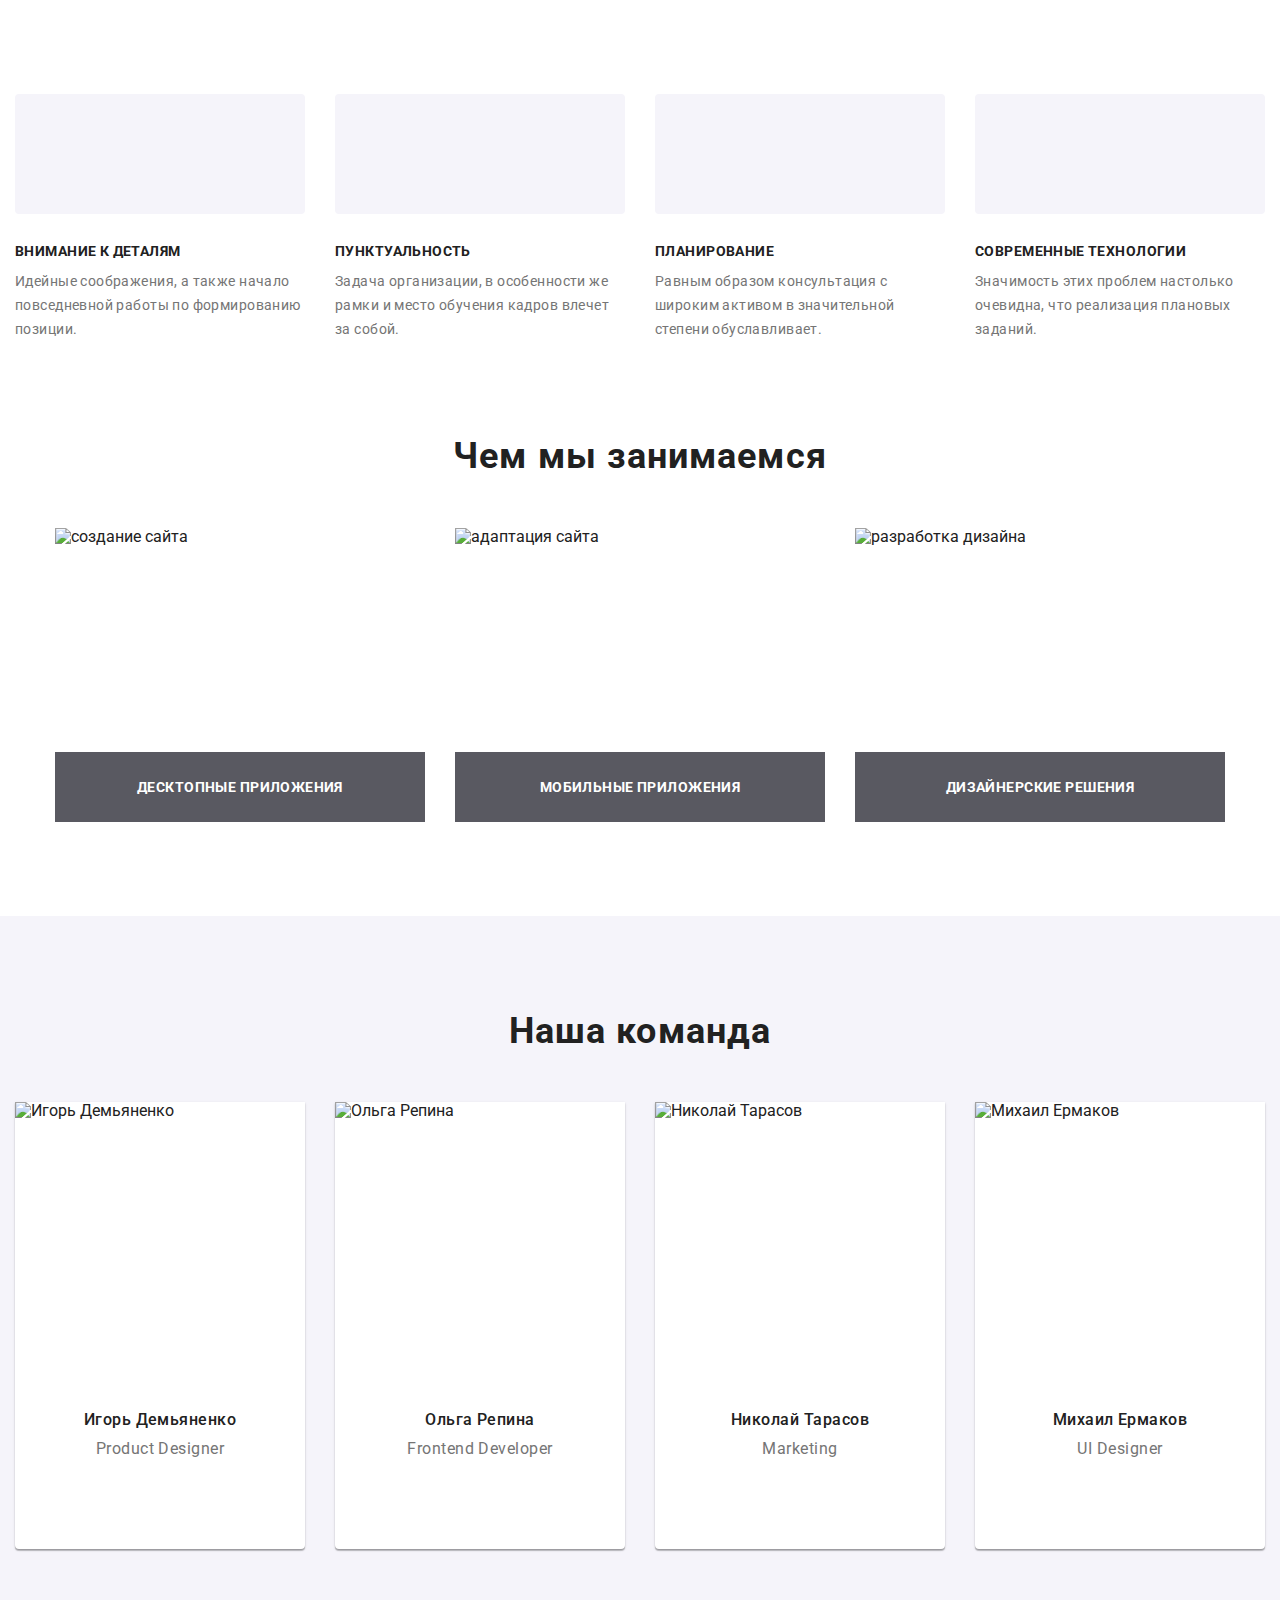
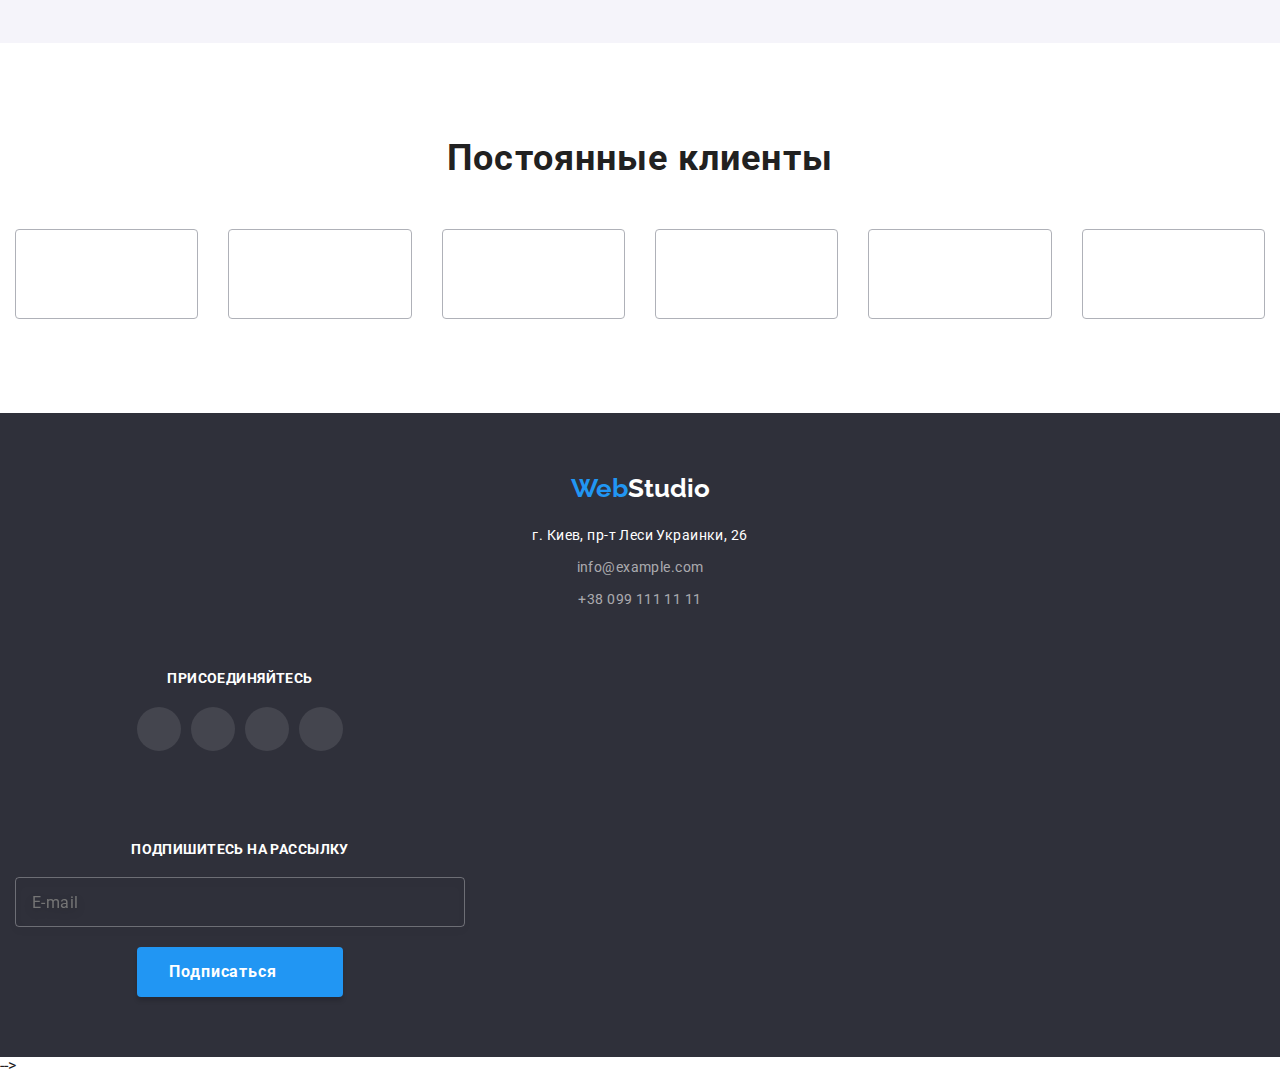
==== commit 0a503f6f: "adaptive footer" ====
--- a/index.html
+++ b/index.html
@@ -388,7 +388,7 @@
       </div>
     </section>
 
-    
+
       <section class="clients">
         <div class="container">
           <h2 class="clients__title">Постоянные клиенты</h2>
@@ -440,14 +440,14 @@
       </section>
     </main>
 
-    <!-- Footer section 
-    <footer class="footer__page">
+    <!-- Footer section -->
+    <footer class="footer__page footer">
       <div class="container-footer container">
         <div class="footer__adress-wrapper">
           <a href="./index.html" class="footer__logo"
             >Web<span class="footer__logo-color">Studio</span></a
           >
-          <address>
+          <address class="address">
             <ul class="adress__list list">
               <li class="adress__el">
                 <a class="adress__link link" href=""
@@ -526,13 +526,15 @@
                 id="email"
                 placeholder="E-mail"
               />
-              <button type="submit" class="hero__btn footer__btn">
+            </form>
+          </div>
+          <div class="for-footer-button">
+            <button type="submit" class="hero__btn footer__btn">
                 Подписаться
                 <svg class="icon-send" width="24" height="24">
                   <use href="./images/icons.svg#icon-icon-send"></use>
                 </svg>
-              </button>
-            </form>
+            </button>
           </div>
         </div>
       </div>
--- a/css/main.min.css
+++ b/css/main.min.css
@@ -1,2 +1,2 @@
-body{background-color:#ffffff;color:var(--primary-text-color);font-family:Roboto, sans-serif}*{box-sizing:border-box}img{display:block;min-width:100%;height:auto}.list{list-style:none}p,h1,h2,h3,h4,h5,h6{margin-top:0;margin-bottom:0}ul{margin:0;padding-left:0}a{text-decoration:none}.container{padding:0 15px;margin:0 auto}:root{--primary-text-color: #212121;--secondary-text-color: #757575;--white-color: #ffffff;--accent-color: #2196f3;--bord-color: #2f303a;--bg-color-team: #f5f4fa;--footer-color: rgba(255, 255, 255, 0.6);--footer-social: rgba(255, 255, 255, 0.1)}.visually-hidden{position:absolute;width:1px;height:1px;margin:-1px;border:0;padding:0;white-space:nowrap;clip-path:inset(100%);clip:rect(0 0 0 0);overflow:hidden}.hero{background-color:var(--bord-color);padding:200px 0;margin:0 auto;max-width:1600px;text-align:center;align-items:center;background-image:linear-gradient(to right, rgba(47,48,58,0.4), rgba(47,48,58,0.4)),url(../images/Img-min.jpg);background-position:center;background-size:cover;background-repeat:no-repeat}.hero__title{margin:0 auto 30px auto;width:696px;height:120;font-weight:900;font-size:44px;line-height:1.36;text-align:center;letter-spacing:0.06em;text-transform:uppercase;color:var(--white-color)}button{font-family:Roboto, sans-serif;font-weight:bold;font-size:16px;line-height:1.87;align-items:center;text-align:center;letter-spacing:0.06em;color:#ffffff;background-color:var(--accent-color);cursor:pointer;border-radius:4px;box-shadow:0px 4px 4px rgba(0,0,0,0.15)}button:hover,button:focus{background-color:var(--accent-color)}.hero__btn{padding:10px 32px;text-align:center;display:block;margin-left:auto;margin-right:auto;border:none;justify-content:center}@keyframes rotateY{0%{transform:perspective(400px) rotateY(60deg)}100%{transform:perspective(400px) rotateY(-60deg)}}.header{padding:24px 0 25px;border-bottom:1px solid #e5e5e5}.header .container{display:flex;justify-content:space-between;align-items:center}.header-logo{display:block;font-family:Raleway, sans-serif;font-weight:700;font-size:26px;line-height:1.2;color:var(--primary-text-color)}.logo-color{font-family:Raleway, sans-serif;font-weight:700;font-size:26px;line-height:1.2;color:var(--accent-color);display:flex;margin-right:93px;animation:rotateY 3000ms infinite alternate backwards ease-in-out 1000ms}.header-line{display:flex;align-content:center;align-items:center}.site-nav{display:flex}.site-nav__item:not(:last-child){margin-right:50px}.site-nav__link{font-weight:500;font-size:14px;line-height:1.14;letter-spacing:0.02em;color:var(--primary-text-color);display:block;text-decoration:none;transition-property:color;transition-duration:250ms;transition-timing-function:cubic-bezier(0.4, 0, 0.2, 1)}.site-nav__link:hover,.site-nav__link:focus{color:var(--accent-color)}.site-nav__link.current{position:relative;color:var(--accent-color)}.site-nav__link.current:after{content:"";position:absolute;left:0;bottom:-34px;width:100%;height:4px;background-color:var(--accent-color);border-radius:2px}.contacts{display:flex;align-items:center}.contacts__item{align-items:center}.site-contacts__link{align-items:center}.contacts__item:not(:last-child){margin-right:50px}.contacts .contacts__link{font-weight:500;font-size:14px;line-height:1.14;letter-spacing:0.02em;color:var(--secondary-text-color);display:flex;align-content:center;transition-duration:250ms;transition-timing-function:cubic-bezier(0.4, 0, 0.2, 1)}.contacts__link:hover,.contacts__link:focus{color:var(--accent-color)}.contacts__link:hover .contacts__icon,.contacts__link:focus .contacts__icon{fill:var(--accent-color)}.contacts__link:hover .contacts__icon,.contacts__link:focus .contacts__icon{fill:var(--accent-color)}.contacts__icon{margin-right:10px;fill:var(--secondary-text-color)}.features{padding:60px 0}@media screen and (min-width: 1200px){.features{padding:94px 0}}@media screen and (min-width: 768px){.features__list{display:flex;flex-wrap:wrap;margin-left:-30px;margin-top:-30px}}@media screen and (min-width: 768px){.features__el{width:calc((100% - 2 * 30px) / 2);margin-left:30px;margin-top:30px}}@media screen and (min-width: 1200px){.features__el{width:calc((100% - 2 * 60px) / 4)}}.features__icon-box{border-radius:4px;display:flex;justify-content:center;align-items:center;padding:25px 0;margin-bottom:30px;background-color:#f5f4fa}.features__icon{width:70px;height:70px}.features__title{margin-bottom:10px;font-weight:700;font-size:14px;line-height:1.14;letter-spacing:0.03em;color:var(--primary-text-color);text-transform:uppercase;text-align:center}@media screen and (min-width: 768px){.features__title{text-align:left}}.features__text{font-weight:normal;font-size:14px;line-height:1.71;letter-spacing:0.03em;color:var(--secondary-text-color)}.work{padding-bottom:94px}.work__list{display:flex;justify-content:center}.work__el{justify-content:center;align-items:center;position:relative}.work__title{font-weight:700;font-size:36px;line-height:1.16em;text-align:center;letter-spacing:0.03em;color:var(--primary-text-color);margin-bottom:50px}.work__el:not(:last-child){margin-right:30px}.work__text{position:absolute;display:flex;font-weight:700;font-size:14px;line-height:1.143;letter-spacing:0.03em;text-transform:uppercase;width:100%;height:70px;bottom:0;left:0;justify-content:center;align-items:center;color:var(--white-color);background:rgba(47,48,58,0.8)}@media screen and (max-width: 1199px){.work{display:none}}.team{padding:60px 0;margin:0 auto;background-color:var(--bg-color-team)}@media screen and (min-width: 1200px){.team{padding:94px 0}}.team__title{font-weight:700;font-size:28px;line-height:1.17;text-align:center;letter-spacing:0.03em;color:var(--primary-text-color);margin-bottom:30px}@media screen and (min-width: 1200px){.team__title{font-size:36px;margin-bottom:50px}}.team__name{font-weight:500;font-size:16px;line-height:1.18;letter-spacing:0.03em;text-align:center;color:var(--primary-text-color);margin-top:30px;margin-bottom:10px}.team__profession{font-weight:normal;font-size:16px;line-height:1.18;letter-spacing:0.03em;text-align:center;color:var(--secondary-text-color);margin-bottom:16px}.team__el{background-color:var(--white-color);max-width:450px;justify-content:center;align-items:center;box-shadow:0px 1px 3px rgba(0,0,0,0.12),0px 1px 1px rgba(0,0,0,0.14),0px 2px 1px rgba(0,0,0,0.2);border-radius:0px 0px 4px 4px}.team__el:not(:last-child){margin-bottom:30px}.team__list{justify-content:center}@media screen and (min-width: 768px){.team__list{display:flex;flex-wrap:wrap;margin:-15px}}@media screen and (min-width: 768px){.team__list .team__el{width:calc((100% - 4 * 15px) / 2);margin:15px}}@media screen and (min-width: 1200px){.team__list{flex-wrap:nowrap}}.team__social-list{display:flex;align-items:center;justify-content:center;list-style:none}.team__social-link{display:flex;margin-bottom:30px;width:44px;height:44px;background-color:var(--white-color);text-decoration:none;border-radius:50%;justify-content:center;align-items:center;transition-property:background-color;transition-duration:250ms;transition-timing-function:cubic-bezier(0.4, 0, 0.2, 1)}.team__social-link:hover,.team__social-link:focus,.team__social-link:hover .team__social-icon,.team__social-link:focus .team__social-icon{fill:var(--white-color);background-color:var(--accent-color)}.team__social-list-el:not(:last-child){margin-right:10px}.team__social-icon{width:20px;height:20px;fill:#afb1b8;transition-property:color;transition-duration:250ms;transition-timing-function:cubic-bezier(0.4, 0, 0.2, 1)}.clients__list{list-style:none;text-decoration:none;justify-content:center;display:flex;flex-wrap:wrap;margin-top:-30px;margin-left:-30px}@media screen and (min-width: 1200px){.clients__list{flex-wrap:nowrap;justify-content:center}}.clients{padding:60px 0}.clients__el{width:calc((100% - 4 * 15px) / 2);margin-top:30px;margin-left:30px}.clients__title{font-weight:700;font-size:28px;line-height:1.17;text-align:center;letter-spacing:0.03em;color:var(--primary-text-color);margin-bottom:50px}@media screen and (min-width: 1200px){.clients__title{font-size:36px}}.clients__link{display:flex;justify-content:center;align-items:center;min-height:90px;min-width:170px;border:1px solid #afb1b8;border-radius:4px;transition-duration:250ms;transition-timing-function:cubic-bezier(0.4, 0, 0.2, 1)}.clients__link:focus,.clients__link:hover{border:1px solid var(--accent-color);background-color:var(--white-color)}.clients__icon{fill:#afb1b8;width:106px;height:60px}.clients__link:focus .clients__icon,.clients__link:hover .clients__icon{fill:var(--accent-color)}@media screen and (min-width: 1200px){.clients{padding:94px 0}}@media screen and (min-width: 768px){.clients__el{width:calc((100% - 6 * 15px) / 3);margin-top:30px;margin-left:30px}}footer{padding-top:60px;padding-bottom:60px;background-color:var(--bord-color)}.footer__adress-wrapper{margin-right:70px}.container-footer{display:flex;align-items:center}.footer__logo{font-family:Raleway, sans-serif;font-weight:700;font-size:26px;line-height:1.2;color:var(--accent-color);display:inline-block;margin-top:0;padding-top:auto;margin-bottom:20px;padding-right:auto}.footer__logo-color{font-weight:bold;color:var(--white-color)}.adress__list{margin:0px}.adress__link{font-style:normal;font-weight:normal;font-size:14px;line-height:1.7;letter-spacing:0.03em;color:var(--white-color);display:block;margin:0}.adress__el:not(:last-child){margin:0 0 9px}.adress__contacts-link{display:block;font-style:normal;font-weight:400;font-size:14px;line-height:1.7em;letter-spacing:0.03em;color:var(--footer-color);text-decoration:none;margin:0}.adress__contacts-link:focus,.adress__contacts-link:hover{color:var(--accent-color)}.footer-flex{display:flex}.footer__social-wrapper{margin-right:93px}.footer__social-wrapper .team__social-list{display:flex}.footer__social-title{font-weight:700;font-size:14px;line-height:1.14;letter-spacing:0.03em;text-transform:uppercase;color:var(--white-color);margin-bottom:20px;margin-top:auto}.footer__social-link{display:flex;margin-bottom:30px;width:44px;height:44px;background-color:var(--footer-social);text-decoration:none;border-radius:50%;justify-content:center;align-items:center;transition-duration:250ms;transition-timing-function:cubic-bezier(0.4, 0, 0.2, 1)}.footer__social-link:focus,.team__social-list-el:hover .footer__social-link,.team__social-list-el:focus .footer__social-link{background-color:var(--accent-color)}.footer__social-icon{width:20px;height:20px}.footer__social-link .footer__social-icon{fill:var(--white-color)}.email-holder__title{font-weight:bold;font-size:14px;line-height:1.143;letter-spacing:0.03em;text-transform:uppercase;margin-bottom:20px;color:var(--white-color)}.email-holder__text{width:358px;height:50px;padding:15px 16px;margin-right:12px;font-weight:normal;font-size:16px;line-height:1.25;letter-spacing:0.03em;border:1px solid rgba(255,255,255,0.3);box-sizing:border-box;filter:drop-shadow(0px 4px 4px rgba(0,0,0,0.15));border-radius:4px;background-color:transparent;color:var(--white-color);transition-duration:250ms;transition-timing-function:cubic-bezier(0.4, 0, 0.2, 1)}.email-holder__text:focus{outline:none;border:1px solid var(--accent-color)}.icon-send{margin-left:10px;fill:var(--white-color)}.footer__btn{display:inline-flex;align-items:center}.portfolio{padding:94px 0}.buttons__list{display:flex;justify-content:center;margin-bottom:50px}.btn:hover,.btn:focus{box-shadow:0px 4px 4px rgba(0,0,0,0.25),0px 3px 1px rgba(0,0,0,0.01),0px 1px 2px rgba(0,0,0,0.08),0px 2px 2px rgba(0,0,0,0.12)}.main-container{padding-top:94px;padding-bottom:94px}.buttons__list .btn:not(:last-child){margin-right:8px}.btn__portfolio{font-weight:500;padding:6px 22px;border:0px;color:var(--primary-text-color);background-color:var(--bg-color-team);box-shadow:none;transition-duration:250ms;transition-timing-function:cubic-bezier(0.4, 0, 0.2, 1)}.btn__portfolio:hover,.btn__portfolio:focus{color:var(--white-color);background-color:var(--accent-color);box-shadow:0px 4px 4px rgba(0,0,0,0.15)}.projects{margin-left:auto;margin-right:auto;display:flex;flex-wrap:wrap;margin-right:-30px;margin-bottom:-30px}.projects__item{margin-right:30px;margin-bottom:30px;width:370px;flex-basis:calc((100% - 270px) / 9);transition-duration:250ms;transition-timing-function:cubic-bezier(0.4, 0, 0.2, 1)}.projects__item:focus,.projects__item:hover{box-shadow:0px 1px 1px rgba(0,0,0,0.12),0px 4px 4px rgba(0,0,0,0.06),1px 4px 6px rgba(0,0,0,0.16)}.projects__wrapper{position:relative;overflow:hidden}.card__description{display:flex;position:absolute;font-weight:400;width:100%;height:100%;font-size:18px;line-height:1.55;letter-spacing:0.03em;padding:63px 24px;top:0;left:0;overflow:auto;transform:translateY(100%);transition-duration:250ms;transition-timing-function:cubic-bezier(0.4, 0, 0.2, 1);color:#fff;background-color:rgba(33,150,243,0.9)}.projects__item:hover .card__description,.projects__item:focus .card__description{transform:translateY(0)}.card-set{padding:20px 24px;border:1px solid #eeeeee;border-top:0}.card-set__item{margin-top:0;margin-bottom:0;font-weight:700;font-size:18px;line-height:2;letter-spacing:0.06em;color:var(--primary-text-color)}.card-set__text{margin-top:4px;margin-bottom:0;font-weight:400;font-size:16px;line-height:1.87em;letter-spacing:0.03em;color:var(--secondary-text-color)}.backdrop{position:fixed;left:0;top:0;width:100%;height:100%;background:rgba(0,0,0,0.2);transition:opacity 250ms cubic-bezier(0.4, 0, 0.2, 1),visibility 250ms cubic-bezier(0.4, 0, 0.2, 1)}.modal-window{position:absolute;left:50%;top:50%;transform:translate(-50%, -50%);min-height:581px;width:528px;background:var(--white-color);box-shadow:0px 1px 3px rgba(0,0,0,0.12),0px 1px 1px rgba(0,0,0,0.14),0px 2px 1px rgba(0,0,0,0.2);border-radius:4px;padding:40px}.close-button{display:flex;position:absolute;top:8px;right:8px;padding:0;width:30px;height:30px;background-color:var(--white-color);border:1px solid rgba(0,0,0,0.1);box-sizing:border-box;border-radius:50%;cursor:pointer;justify-content:center;align-items:center;box-shadow:none}.close-button:focus,.close-button:hover{fill:var(--accent-color)}.is-hidden{opacity:0;pointer-events:none;visibility:hidden}.form__contacts{display:flex;flex-direction:column}.form__text{font-weight:bold;font-size:20px;line-height:1.15;letter-spacing:0.03em;margin-bottom:12px;text-align:center;color:var(--primary-text-color)}.form__label{margin-bottom:10px;font-weight:400;font-size:12px;line-height:1.16;letter-spacing:0.01em;color:var(--secondary-text-color)}.form__wrapper{position:relative;display:block;margin-top:4px}.form__input{padding-left:40px;width:100%;height:40px;border:1px solid rgba(33,33,33,0.2);box-sizing:border-box;border-radius:4px}.form__input:focus{outline:none;border:1px solid var(--accent-color)}.form__icon{position:absolute;left:12px;top:50%;transform:translateY(-50%);transition-duration:250ms;transition-timing-function:cubic-bezier(0.4, 0, 0.2, 1)}.form__input:focus+.form__icon{fill:var(--accent-color)}.form__label-comment{margin-bottom:20px;font-size:12px;line-height:1.17;letter-spacing:0.01em;color:var(--secondary-text-color)}.form__comment{font-family:"Roboto" sans-serif;font-style:normal;height:120px;width:100%;line-height:1.16;letter-spacing:0.01em;padding:12px 16px;margin-top:4px;border:1px solid rgba(33,33,33,0.2);box-sizing:border-box;border-radius:4px;transition-property:border-color;transition-duration:250ms;transition-timing-function:cubic-bezier(0.4, 0, 0.2, 1);resize:none}.form__comment:focus{outline:none;border:1px solid var(--accent-color)}.form__comment:focus::placeholder{font-style:normal;font-weight:400;font-size:14px;line-height:1.14;letter-spacing:0.01em;color:rgba(117,117,117,0.5)}.form__checkbox{display:flex;margin-bottom:30px;text-align:center;align-items:center;cursor:pointer;justify-content:center}.checkbox__wrapper-icon{position:relative;display:flex;justify-content:center;align-items:center;width:16px;height:15px;border-radius:2px;margin-right:7px;transition-property:background-color;transition-duration:250ms;transition-timing-function:cubic-bezier(0.4, 0, 0.2, 1)}.checkbox__icon{position:absolute;position:50% 50%;border:2px solid var(--primary-text-color);border-radius:2px;margin-right:5px;display:flex;align-items:center;justify-content:center;transition-property:background-color;transition-duration:250ms;transition-timing-function:cubic-bezier(0.4, 0, 0.2, 1)}.checkbox__policy:checked ~ .checkbox__icon{border:transparent;background-color:var(--accent-color)}.policy-agree{font-weight:400;font-size:14px;line-height:1.71;letter-spacing:0.03em;color:var(--secondary-text-color)}.policy-agree__link{font-weight:400;font-size:14px;line-height:1.71;letter-spacing:0.03em;margin-left:5px;color:var(--accent-color)}.send-btn{font-family:"Roboto", sans-serif;font-weight:700;font-size:16px;line-height:1.87;letter-spacing:0.06em;border-radius:4px;padding:10px 55px;background-color:var(--accent-color);border:0;cursor:pointer;color:var(--white-color);align-items:center;box-shadow:0px 4px 4px rgba(0,0,0,0.15);transition-property:background-color;transition-duration:250ms;transition-timing-function:cubic-bezier(0.4, 0, 0.2, 1);margin:auto}.send-btn:hover,.send-btn:focus{background-color:#188ce8}
+body{background-color:#ffffff;color:var(--primary-text-color);font-family:Roboto, sans-serif}*{box-sizing:border-box}img{display:block;min-width:100%;height:auto}.list{list-style:none}p,h1,h2,h3,h4,h5,h6{margin-top:0;margin-bottom:0}ul{margin:0;padding-left:0}a{text-decoration:none}.container{padding:0 15px;margin:0 auto}:root{--primary-text-color: #212121;--secondary-text-color: #757575;--white-color: #ffffff;--accent-color: #2196f3;--bord-color: #2f303a;--bg-color-team: #f5f4fa;--footer-color: rgba(255, 255, 255, 0.6);--footer-social: rgba(255, 255, 255, 0.1)}.visually-hidden{position:absolute;width:1px;height:1px;margin:-1px;border:0;padding:0;white-space:nowrap;clip-path:inset(100%);clip:rect(0 0 0 0);overflow:hidden}.hero{background-color:var(--bord-color);padding:200px 0;margin:0 auto;max-width:1600px;text-align:center;align-items:center;background-image:linear-gradient(to right, rgba(47,48,58,0.4), rgba(47,48,58,0.4)),url(../images/Img-min.jpg);background-position:center;background-size:cover;background-repeat:no-repeat}.hero__title{margin:0 auto 30px auto;width:696px;height:120;font-weight:900;font-size:44px;line-height:1.36;text-align:center;letter-spacing:0.06em;text-transform:uppercase;color:var(--white-color)}button{padding:10px 32px;font-family:Roboto, sans-serif;font-weight:bold;font-size:16px;line-height:1.87;align-items:center;text-align:center;letter-spacing:0.06em;color:#ffffff;background-color:var(--accent-color);cursor:pointer;border-radius:4px;box-shadow:0px 4px 4px rgba(0,0,0,0.15)}button:hover,button:focus{background-color:var(--accent-color)}.hero__btn{padding:10px 32px;text-align:center;display:block;margin-left:auto;margin-right:auto;border:none;justify-content:center}@keyframes rotateY{0%{transform:perspective(400px) rotateY(60deg)}100%{transform:perspective(400px) rotateY(-60deg)}}.header{padding:24px 0 25px;border-bottom:1px solid #e5e5e5}.header .container{display:flex;justify-content:space-between;align-items:center}.header-logo{display:block;font-family:Raleway, sans-serif;font-weight:700;font-size:26px;line-height:1.2;color:var(--primary-text-color)}.logo-color{font-family:Raleway, sans-serif;font-weight:700;font-size:26px;line-height:1.2;color:var(--accent-color);display:flex;margin-right:93px;animation:rotateY 3000ms infinite alternate backwards ease-in-out 1000ms}.header-line{display:flex;align-content:center;align-items:center}.site-nav{display:flex}.site-nav__item:not(:last-child){margin-right:50px}.site-nav__link{font-weight:500;font-size:14px;line-height:1.14;letter-spacing:0.02em;color:var(--primary-text-color);display:block;text-decoration:none;transition-property:color;transition-duration:250ms;transition-timing-function:cubic-bezier(0.4, 0, 0.2, 1)}.site-nav__link:hover,.site-nav__link:focus{color:var(--accent-color)}.site-nav__link.current{position:relative;color:var(--accent-color)}.site-nav__link.current:after{content:"";position:absolute;left:0;bottom:-34px;width:100%;height:4px;background-color:var(--accent-color);border-radius:2px}.contacts{display:flex;align-items:center}.contacts__item{align-items:center}.site-contacts__link{align-items:center}.contacts__item:not(:last-child){margin-right:50px}.contacts .contacts__link{font-weight:500;font-size:14px;line-height:1.14;letter-spacing:0.02em;color:var(--secondary-text-color);display:flex;align-content:center;transition-duration:250ms;transition-timing-function:cubic-bezier(0.4, 0, 0.2, 1)}.contacts__link:hover,.contacts__link:focus{color:var(--accent-color)}.contacts__link:hover .contacts__icon,.contacts__link:focus .contacts__icon{fill:var(--accent-color)}.contacts__link:hover .contacts__icon,.contacts__link:focus .contacts__icon{fill:var(--accent-color)}.contacts__icon{margin-right:10px;fill:var(--secondary-text-color)}.features{padding:60px 0}@media screen and (min-width: 1200px){.features{padding:94px 0}}@media screen and (min-width: 768px){.features__list{display:flex;flex-wrap:wrap;margin-left:-30px;margin-top:-30px}}@media screen and (min-width: 768px){.features__el{width:calc((100% - 2 * 30px) / 2);margin-left:30px;margin-top:30px}}@media screen and (min-width: 1200px){.features__el{width:calc((100% - 2 * 60px) / 4)}}.features__icon-box{border-radius:4px;display:flex;justify-content:center;align-items:center;padding:25px 0;margin-bottom:30px;background-color:#f5f4fa}.features__icon{width:70px;height:70px}.features__title{margin-bottom:10px;font-weight:700;font-size:14px;line-height:1.14;letter-spacing:0.03em;color:var(--primary-text-color);text-transform:uppercase;text-align:center}@media screen and (min-width: 768px){.features__title{text-align:left}}.features__text{font-weight:normal;font-size:14px;line-height:1.71;letter-spacing:0.03em;color:var(--secondary-text-color)}.work{padding-bottom:94px}.work__list{display:flex;justify-content:center}.work__el{justify-content:center;align-items:center;position:relative}.work__title{font-weight:700;font-size:36px;line-height:1.16em;text-align:center;letter-spacing:0.03em;color:var(--primary-text-color);margin-bottom:50px}.work__el:not(:last-child){margin-right:30px}.work__text{position:absolute;display:flex;font-weight:700;font-size:14px;line-height:1.143;letter-spacing:0.03em;text-transform:uppercase;width:100%;height:70px;bottom:0;left:0;justify-content:center;align-items:center;color:var(--white-color);background:rgba(47,48,58,0.8)}@media screen and (max-width: 1199px){.work{display:none}}.team{padding:60px 0;margin:0 auto;background-color:var(--bg-color-team)}@media screen and (min-width: 1200px){.team{padding:94px 0}}.team__title{font-weight:700;font-size:28px;line-height:1.17;text-align:center;letter-spacing:0.03em;color:var(--primary-text-color);margin-bottom:30px}@media screen and (min-width: 1200px){.team__title{font-size:36px;margin-bottom:50px}}.team__name{font-weight:500;font-size:16px;line-height:1.18;letter-spacing:0.03em;text-align:center;color:var(--primary-text-color);margin-top:30px;margin-bottom:10px}.team__profession{font-weight:normal;font-size:16px;line-height:1.18;letter-spacing:0.03em;text-align:center;color:var(--secondary-text-color);margin-bottom:16px}.team__el{background-color:var(--white-color);max-width:450px;justify-content:center;align-items:center;box-shadow:0px 1px 3px rgba(0,0,0,0.12),0px 1px 1px rgba(0,0,0,0.14),0px 2px 1px rgba(0,0,0,0.2);border-radius:0px 0px 4px 4px}.team__el:not(:last-child){margin-bottom:30px}.team__list{justify-content:center}@media screen and (min-width: 768px){.team__list{display:flex;flex-wrap:wrap;margin:-15px}}@media screen and (min-width: 768px){.team__list .team__el{width:calc((100% - 4 * 15px) / 2);margin:15px}}@media screen and (min-width: 1200px){.team__list{flex-wrap:nowrap}}.team__social-list{display:flex;align-items:center;justify-content:center;list-style:none}.team__social-link{display:flex;margin-bottom:30px;width:44px;height:44px;background-color:var(--white-color);text-decoration:none;border-radius:50%;justify-content:center;align-items:center;transition-property:background-color;transition-duration:250ms;transition-timing-function:cubic-bezier(0.4, 0, 0.2, 1)}.team__social-link:hover,.team__social-link:focus,.team__social-link:hover .team__social-icon,.team__social-link:focus .team__social-icon{fill:var(--white-color);background-color:var(--accent-color)}.team__social-list-el:not(:last-child){margin-right:10px}.team__social-icon{width:20px;height:20px;fill:#afb1b8;transition-property:color;transition-duration:250ms;transition-timing-function:cubic-bezier(0.4, 0, 0.2, 1)}.clients__list{list-style:none;text-decoration:none;justify-content:center;display:flex;flex-wrap:wrap;margin-top:-30px;margin-left:-30px}@media screen and (min-width: 1200px){.clients__list{flex-wrap:nowrap;justify-content:center}}.clients{padding:60px 0}.clients__el{width:calc((100% - 4 * 15px) / 2);margin-top:30px;margin-left:30px}.clients__title{font-weight:700;font-size:28px;line-height:1.17;text-align:center;letter-spacing:0.03em;color:var(--primary-text-color);margin-bottom:50px}@media screen and (min-width: 1200px){.clients__title{font-size:36px}}.clients__link{display:flex;justify-content:center;align-items:center;min-height:90px;min-width:170px;border:1px solid #afb1b8;border-radius:4px;transition-duration:250ms;transition-timing-function:cubic-bezier(0.4, 0, 0.2, 1)}.clients__link:focus,.clients__link:hover{border:1px solid var(--accent-color);background-color:var(--white-color)}.clients__icon{fill:#afb1b8;width:106px;height:60px}.clients__link:focus .clients__icon,.clients__link:hover .clients__icon{fill:var(--accent-color)}@media screen and (min-width: 1200px){.clients{padding:94px 0}}@media screen and (min-width: 768px){.clients__el{width:calc((100% - 6 * 15px) / 3);margin-top:30px;margin-left:30px}}footer{padding:60px 0;background-color:var(--bord-color)}.footer__adress-wrapper{display:block;margin:0 auto;text-align:center}.container-footer{align-items:center}.footer__logo{font-family:Raleway, sans-serif;font-weight:700;font-size:26px;line-height:1.2;color:var(--accent-color);display:inline-block;margin-bottom:20px}.footer__logo-color{font-weight:bold;color:var(--white-color)}address{display:block;text-align:center}.adress__link{font-style:normal;font-weight:normal;font-size:14px;line-height:1.7;letter-spacing:0.03em;color:var(--white-color);display:block;margin:0}.adress__el:not(:last-child){margin-bottom:8px}.adress__contacts-link{display:block;font-style:normal;font-weight:400;font-size:14px;line-height:1.7em;letter-spacing:0.03em;color:var(--footer-color);text-decoration:none;margin:0}.adress__contacts-link:focus,.adress__contacts-link:hover{color:var(--accent-color)}.footer-flex{display:inline-block}.footer__social-wrapper{margin:60px 0}.footer__social-wrapper .team__social-list{display:flex}.footer__social-title{font-weight:700;font-size:14px;line-height:1.14;letter-spacing:0.03em;text-transform:uppercase;color:var(--white-color);margin-bottom:20px;margin-top:auto;text-align:center}.footer__social-link{display:flex;margin-bottom:30px;width:44px;height:44px;background-color:var(--footer-social);text-decoration:none;border-radius:50%;justify-content:center;align-items:center;transition-duration:250ms;transition-timing-function:cubic-bezier(0.4, 0, 0.2, 1)}.footer__social-link:focus,.team__social-list-el:hover .footer__social-link,.team__social-list-el:focus .footer__social-link{background-color:var(--accent-color)}.footer__social-icon{width:20px;height:20px}.footer__social-link .footer__social-icon{fill:var(--white-color)}.email-holder__title{font-weight:bold;font-size:14px;line-height:1.143;letter-spacing:0.03em;text-transform:uppercase;text-align:center;color:var(--white-color)}.email-holder__text{min-width:450px;height:50px;padding:15px 16px;margin:20px auto;font-weight:normal;font-size:16px;line-height:1.25;letter-spacing:0.03em;border:1px solid rgba(255,255,255,0.3);box-sizing:border-box;filter:drop-shadow(0px 4px 4px rgba(0,0,0,0.15));border-radius:4px;background-color:transparent;justify-content:center;color:var(--white-color);transition-duration:250ms;transition-timing-function:cubic-bezier(0.4, 0, 0.2, 1)}.email-holder__text:focus{outline:none;border:1px solid var(--accent-color)}.icon-send{margin-left:10px;fill:var(--white-color)}.for-footer-button{justify-content:center;align-items:center}.footer__btn{margin-left:auto;margin-right:auto;display:flex;min-width:200px;justify-content:center;align-items:center}.portfolio{padding:94px 0}.buttons__list{display:flex;justify-content:center;margin-bottom:50px}.btn:hover,.btn:focus{box-shadow:0px 4px 4px rgba(0,0,0,0.25),0px 3px 1px rgba(0,0,0,0.01),0px 1px 2px rgba(0,0,0,0.08),0px 2px 2px rgba(0,0,0,0.12)}.main-container{padding-top:94px;padding-bottom:94px}.buttons__list .btn:not(:last-child){margin-right:8px}.btn__portfolio{font-weight:500;padding:6px 22px;border:0px;color:var(--primary-text-color);background-color:var(--bg-color-team);box-shadow:none;transition-duration:250ms;transition-timing-function:cubic-bezier(0.4, 0, 0.2, 1)}.btn__portfolio:hover,.btn__portfolio:focus{color:var(--white-color);background-color:var(--accent-color);box-shadow:0px 4px 4px rgba(0,0,0,0.15)}.projects{margin-left:auto;margin-right:auto;display:flex;flex-wrap:wrap;margin-right:-30px;margin-bottom:-30px}.projects__item{margin-right:30px;margin-bottom:30px;width:370px;flex-basis:calc((100% - 270px) / 9);transition-duration:250ms;transition-timing-function:cubic-bezier(0.4, 0, 0.2, 1)}.projects__item:focus,.projects__item:hover{box-shadow:0px 1px 1px rgba(0,0,0,0.12),0px 4px 4px rgba(0,0,0,0.06),1px 4px 6px rgba(0,0,0,0.16)}.projects__wrapper{position:relative;overflow:hidden}.card__description{display:flex;position:absolute;font-weight:400;width:100%;height:100%;font-size:18px;line-height:1.55;letter-spacing:0.03em;padding:63px 24px;top:0;left:0;overflow:auto;transform:translateY(100%);transition-duration:250ms;transition-timing-function:cubic-bezier(0.4, 0, 0.2, 1);color:#fff;background-color:rgba(33,150,243,0.9)}.projects__item:hover .card__description,.projects__item:focus .card__description{transform:translateY(0)}.card-set{padding:20px 24px;border:1px solid #eeeeee;border-top:0}.card-set__item{margin-top:0;margin-bottom:0;font-weight:700;font-size:18px;line-height:2;letter-spacing:0.06em;color:var(--primary-text-color)}.card-set__text{margin-top:4px;margin-bottom:0;font-weight:400;font-size:16px;line-height:1.87em;letter-spacing:0.03em;color:var(--secondary-text-color)}.backdrop{position:fixed;left:0;top:0;width:100%;height:100%;background:rgba(0,0,0,0.2);transition:opacity 250ms cubic-bezier(0.4, 0, 0.2, 1),visibility 250ms cubic-bezier(0.4, 0, 0.2, 1)}.modal-window{position:absolute;left:50%;top:50%;transform:translate(-50%, -50%);min-height:581px;width:528px;background:var(--white-color);box-shadow:0px 1px 3px rgba(0,0,0,0.12),0px 1px 1px rgba(0,0,0,0.14),0px 2px 1px rgba(0,0,0,0.2);border-radius:4px;padding:40px}.close-button{display:flex;position:absolute;top:8px;right:8px;padding:0;width:30px;height:30px;background-color:var(--white-color);border:1px solid rgba(0,0,0,0.1);box-sizing:border-box;border-radius:50%;cursor:pointer;justify-content:center;align-items:center;box-shadow:none}.close-button:focus,.close-button:hover{fill:var(--accent-color)}.is-hidden{opacity:0;pointer-events:none;visibility:hidden}.form__contacts{display:flex;flex-direction:column}.form__text{font-weight:bold;font-size:20px;line-height:1.15;letter-spacing:0.03em;margin-bottom:12px;text-align:center;color:var(--primary-text-color)}.form__label{margin-bottom:10px;font-weight:400;font-size:12px;line-height:1.16;letter-spacing:0.01em;color:var(--secondary-text-color)}.form__wrapper{position:relative;display:block;margin-top:4px}.form__input{padding-left:40px;width:100%;height:40px;border:1px solid rgba(33,33,33,0.2);box-sizing:border-box;border-radius:4px}.form__input:focus{outline:none;border:1px solid var(--accent-color)}.form__icon{position:absolute;left:12px;top:50%;transform:translateY(-50%);transition-duration:250ms;transition-timing-function:cubic-bezier(0.4, 0, 0.2, 1)}.form__input:focus+.form__icon{fill:var(--accent-color)}.form__label-comment{margin-bottom:20px;font-size:12px;line-height:1.17;letter-spacing:0.01em;color:var(--secondary-text-color)}.form__comment{font-family:"Roboto" sans-serif;font-style:normal;height:120px;width:100%;line-height:1.16;letter-spacing:0.01em;padding:12px 16px;margin-top:4px;border:1px solid rgba(33,33,33,0.2);box-sizing:border-box;border-radius:4px;transition-property:border-color;transition-duration:250ms;transition-timing-function:cubic-bezier(0.4, 0, 0.2, 1);resize:none}.form__comment:focus{outline:none;border:1px solid var(--accent-color)}.form__comment:focus::placeholder{font-style:normal;font-weight:400;font-size:14px;line-height:1.14;letter-spacing:0.01em;color:rgba(117,117,117,0.5)}.form__checkbox{display:flex;margin-bottom:30px;text-align:center;align-items:center;cursor:pointer;justify-content:center}.checkbox__wrapper-icon{position:relative;display:flex;justify-content:center;align-items:center;width:16px;height:15px;border-radius:2px;margin-right:7px;transition-property:background-color;transition-duration:250ms;transition-timing-function:cubic-bezier(0.4, 0, 0.2, 1)}.checkbox__icon{position:absolute;position:50% 50%;border:2px solid var(--primary-text-color);border-radius:2px;margin-right:5px;display:flex;align-items:center;justify-content:center;transition-property:background-color;transition-duration:250ms;transition-timing-function:cubic-bezier(0.4, 0, 0.2, 1)}.checkbox__policy:checked ~ .checkbox__icon{border:transparent;background-color:var(--accent-color)}.policy-agree{font-weight:400;font-size:14px;line-height:1.71;letter-spacing:0.03em;color:var(--secondary-text-color)}.policy-agree__link{font-weight:400;font-size:14px;line-height:1.71;letter-spacing:0.03em;margin-left:5px;color:var(--accent-color)}.send-btn{font-family:"Roboto", sans-serif;font-weight:700;font-size:16px;line-height:1.87;letter-spacing:0.06em;border-radius:4px;padding:10px 55px;background-color:var(--accent-color);border:0;cursor:pointer;color:var(--white-color);align-items:center;box-shadow:0px 4px 4px rgba(0,0,0,0.15);transition-property:background-color;transition-duration:250ms;transition-timing-function:cubic-bezier(0.4, 0, 0.2, 1);margin:auto}.send-btn:hover,.send-btn:focus{background-color:#188ce8}
 /*# sourceMappingURL=main.min.css.map */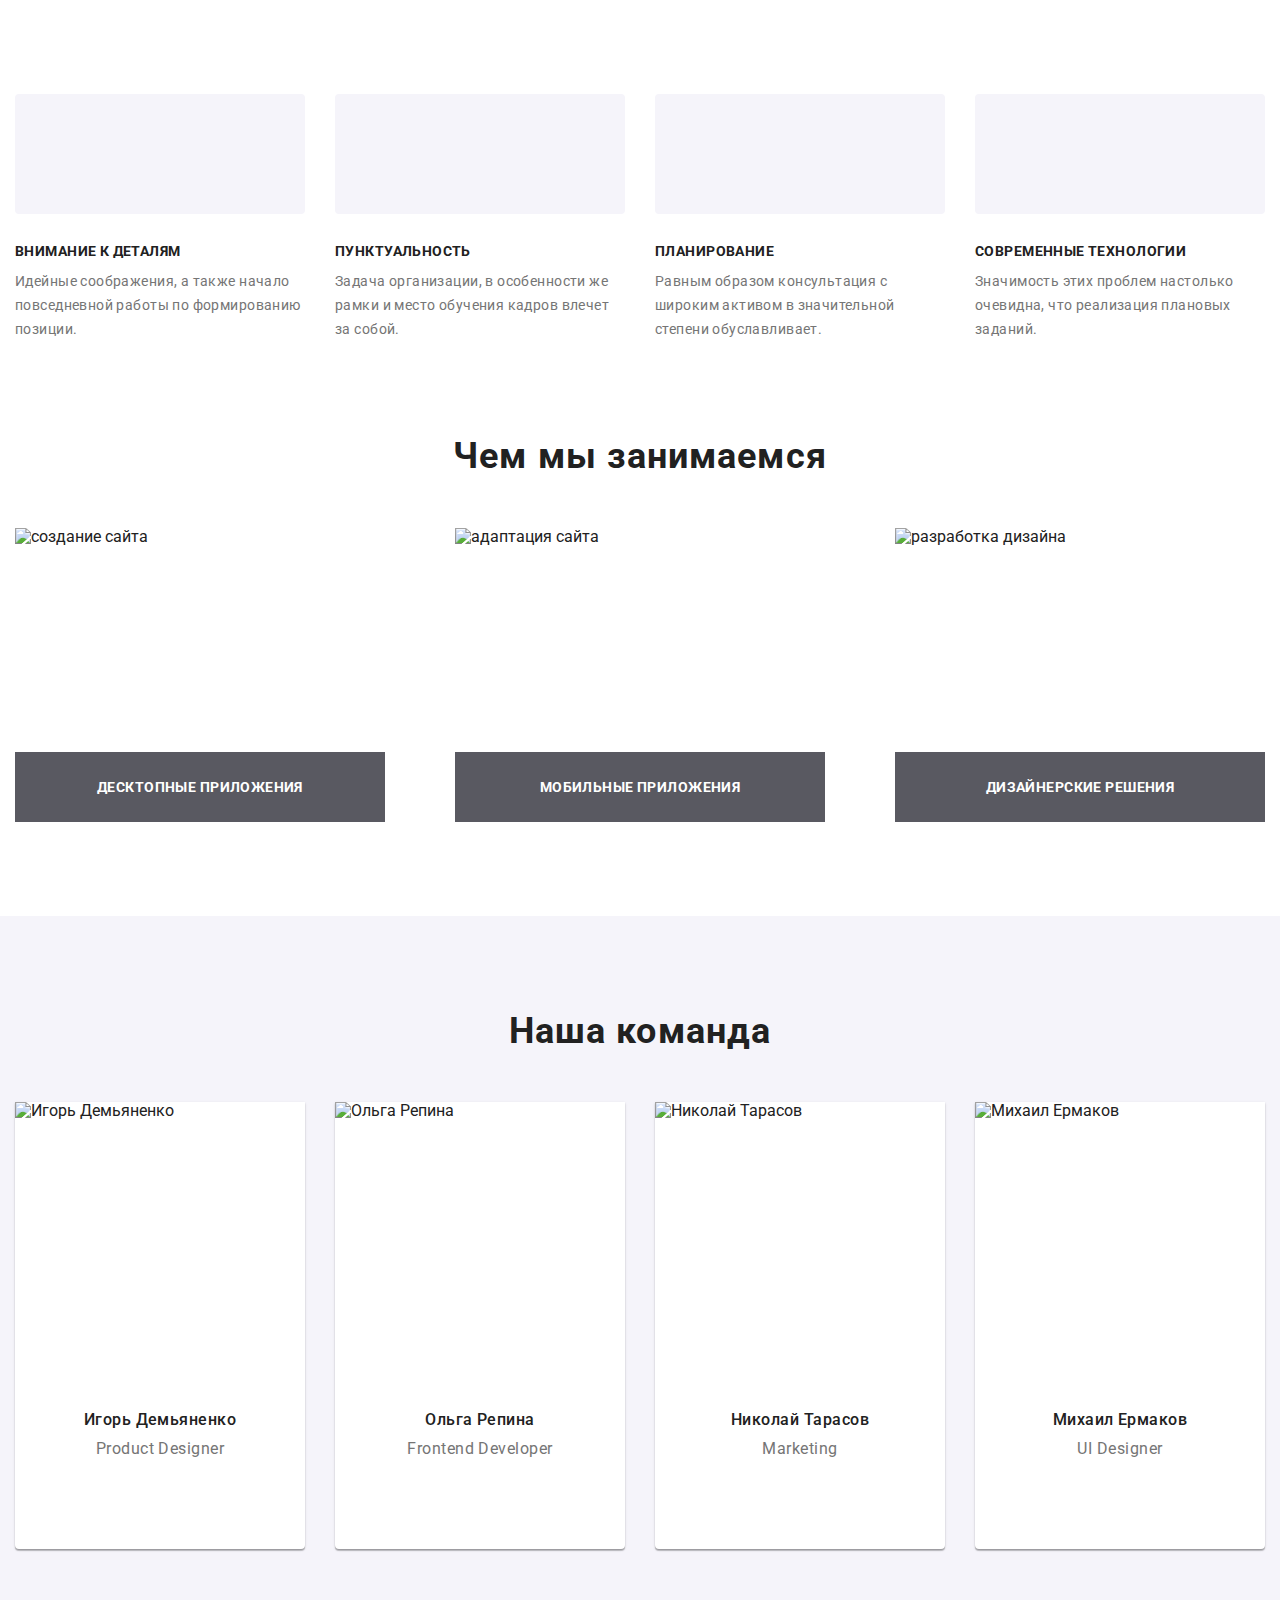
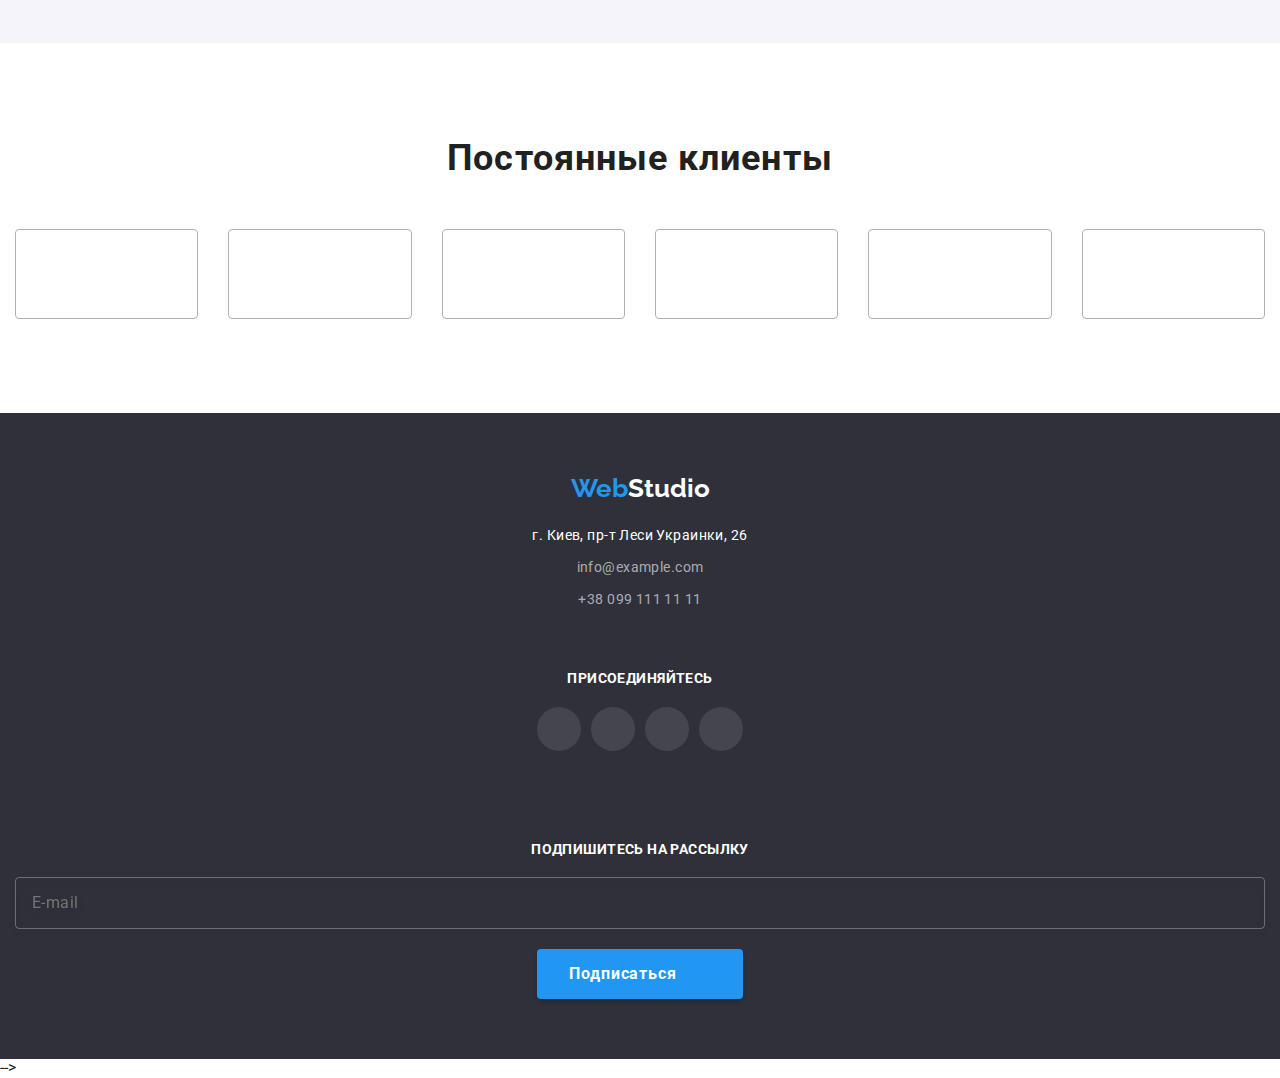
==== commit e4a57566: "adaptive mobile footer" ====
--- a/index.html
+++ b/index.html
@@ -443,99 +443,101 @@
     <!-- Footer section -->
     <footer class="footer__page footer">
       <div class="container-footer container">
-        <div class="footer__adress-wrapper">
-          <a href="./index.html" class="footer__logo"
-            >Web<span class="footer__logo-color">Studio</span></a
-          >
-          <address class="address">
-            <ul class="adress__list list">
-              <li class="adress__el">
-                <a class="adress__link link" href=""
-                  >г. Киев, пр-т Леси Украинки, 26</a
-                >
-              </li>
-              <li class="adress__el">
-                <a
-                  class="adress__contacts-link link"
-                  href="mailto:info@example.com"
-                  >info@example.com</a
-                >
-              </li>
-              <li class="adress__el">
-                <a class="adress__contacts-link" href="tel:+380991111111"
-                  >+38 099 111 11 11</a
-                >
-              </li>
-            </ul>
-          </address>
+        <div class="container-footer__tablet">
+          <div class="footer__adress-wrapper">
+            <a href="./index.html" class="footer__logo"
+              >Web<span class="footer__logo-color">Studio</span></a
+            >
+            <address class="address">
+              <ul class="adress__list list">
+                <li class="adress__el">
+                  <a class="adress__link link" href=""
+                    >г. Киев, пр-т Леси Украинки, 26</a
+                  >
+                </li>
+                <li class="adress__el">
+                  <a
+                    class="adress__contacts-link link"
+                    href="mailto:info@example.com"
+                    >info@example.com</a
+                  >
+                </li>
+                <li class="adress__el">
+                  <a class="adress__contacts-link" href="tel:+380991111111"
+                    >+38 099 111 11 11</a
+                  >
+                </li>
+              </ul>
+            </address>
+          </div>
+          <div class="footer-flex">
+            <div class="footer__social-wrapper">
+              <p class="footer__social-title">присоединяйтесь</p>
+              <ul class="team__social-list list">
+                <li class="team__social-list-el">
+                  <a
+                    href="https://www.instagram.com/?hl=ru"
+                    class="footer__social-link"
+                  >
+                    <svg class="footer__social-icon">
+                      <use href="./images/icons.svg#icon-instagram-2"></use>
+                    </svg>
+                  </a>
+                </li>
+                <li class="team__social-list-el">
+                  <a
+                    href="https://www.twitter.com/?hl=ru"
+                    class="footer__social-link"
+                  >
+                    <svg class="footer__social-icon">
+                      <use href="./images/icons.svg#icon-p"></use>
+                    </svg>
+                  </a>
+                </li>
+                <li class="team__social-list-el">
+                  <a
+                    href="https://www.facebook.com/?hl=ru"
+                    class="footer__social-link"
+                  >
+                    <svg class="footer__social-icon">
+                      <use href="./images/icons.svg#icon-facebook-1"></use>
+                    </svg>
+                  </a>
+                </li>
+                <li class="team__social-list-el">
+                  <a
+                    href="https://www.linkedin.com/?hl=ru"
+                    class="footer__social-link"
+                  >
+                    <svg class="footer__social-icon">
+                      <use href="./images/icons.svg#icon-linkedin-1"></use>
+                    </svg>
+                  </a>
+                </li>
+              </ul>
+            </div>
+          </div>
         </div>
-        <div class="footer-flex">
-          <div class="footer__social-wrapper">
-            <p class="footer__social-title">присоединяйтесь</p>
-            <ul class="team__social-list list">
-              <li class="team__social-list-el">
-                <a
-                  href="https://www.instagram.com/?hl=ru"
-                  class="footer__social-link"
-                >
-                  <svg class="footer__social-icon">
-                    <use href="./images/icons.svg#icon-instagram-2"></use>
-                  </svg>
-                </a>
-              </li>
-              <li class="team__social-list-el">
-                <a
-                  href="https://www.twitter.com/?hl=ru"
-                  class="footer__social-link"
-                >
-                  <svg class="footer__social-icon">
-                    <use href="./images/icons.svg#icon-p"></use>
-                  </svg>
-                </a>
-              </li>
-              <li class="team__social-list-el">
-                <a
-                  href="https://www.facebook.com/?hl=ru"
-                  class="footer__social-link"
-                >
-                  <svg class="footer__social-icon">
-                    <use href="./images/icons.svg#icon-facebook-1"></use>
-                  </svg>
-                </a>
-              </li>
-              <li class="team__social-list-el">
-                <a
-                  href="https://www.linkedin.com/?hl=ru"
-                  class="footer__social-link"
-                >
-                  <svg class="footer__social-icon">
-                    <use href="./images/icons.svg#icon-linkedin-1"></use>
-                  </svg>
-                </a>
-              </li>
-            </ul>
-          </div>
-          <div class="email-holder">
-            <p class="email-holder__title">Подпишитесь на рассылку</p>
+        <div class="email-holder">
+          <p class="email-holder__title">Подпишитесь на рассылку</p>
             <form>
               <label for="email"></label>
-              <input
-                class="email-holder__text"
-                type="email"
-                name="email"
-                id="email"
-                placeholder="E-mail"
-              />
+                <input
+                  class="email-holder__text"
+                  type="email"
+                  name="email"
+                  id="email"
+                  placeholder="E-mail"
+                />
             </form>
-          </div>
-          <div class="for-footer-button">
-            <button type="submit" class="hero__btn footer__btn">
-                Подписаться
-                <svg class="icon-send" width="24" height="24">
-                  <use href="./images/icons.svg#icon-icon-send"></use>
-                </svg>
-            </button>
-          </div>
+        </div>
+        <div class="for-footer-button">
+          <button type="submit" class="hero__btn footer__btn">
+           Подписаться
+            <svg class="icon-send" width="24" height="24">
+              <use href="./images/icons.svg#icon-icon-send"></use>
+            </svg>
+          </button>
         </div>
       </div>
     </footer>
--- a/css/main.min.css
+++ b/css/main.min.css
@@ -1,2 +1,2 @@
-body{background-color:#ffffff;color:var(--primary-text-color);font-family:Roboto, sans-serif}*{box-sizing:border-box}img{display:block;min-width:100%;height:auto}.list{list-style:none}p,h1,h2,h3,h4,h5,h6{margin-top:0;margin-bottom:0}ul{margin:0;padding-left:0}a{text-decoration:none}.container{padding:0 15px;margin:0 auto}:root{--primary-text-color: #212121;--secondary-text-color: #757575;--white-color: #ffffff;--accent-color: #2196f3;--bord-color: #2f303a;--bg-color-team: #f5f4fa;--footer-color: rgba(255, 255, 255, 0.6);--footer-social: rgba(255, 255, 255, 0.1)}.visually-hidden{position:absolute;width:1px;height:1px;margin:-1px;border:0;padding:0;white-space:nowrap;clip-path:inset(100%);clip:rect(0 0 0 0);overflow:hidden}.hero{background-color:var(--bord-color);padding:200px 0;margin:0 auto;max-width:1600px;text-align:center;align-items:center;background-image:linear-gradient(to right, rgba(47,48,58,0.4), rgba(47,48,58,0.4)),url(../images/Img-min.jpg);background-position:center;background-size:cover;background-repeat:no-repeat}.hero__title{margin:0 auto 30px auto;width:696px;height:120;font-weight:900;font-size:44px;line-height:1.36;text-align:center;letter-spacing:0.06em;text-transform:uppercase;color:var(--white-color)}button{padding:10px 32px;font-family:Roboto, sans-serif;font-weight:bold;font-size:16px;line-height:1.87;align-items:center;text-align:center;letter-spacing:0.06em;color:#ffffff;background-color:var(--accent-color);cursor:pointer;border-radius:4px;box-shadow:0px 4px 4px rgba(0,0,0,0.15)}button:hover,button:focus{background-color:var(--accent-color)}.hero__btn{padding:10px 32px;text-align:center;display:block;margin-left:auto;margin-right:auto;border:none;justify-content:center}@keyframes rotateY{0%{transform:perspective(400px) rotateY(60deg)}100%{transform:perspective(400px) rotateY(-60deg)}}.header{padding:24px 0 25px;border-bottom:1px solid #e5e5e5}.header .container{display:flex;justify-content:space-between;align-items:center}.header-logo{display:block;font-family:Raleway, sans-serif;font-weight:700;font-size:26px;line-height:1.2;color:var(--primary-text-color)}.logo-color{font-family:Raleway, sans-serif;font-weight:700;font-size:26px;line-height:1.2;color:var(--accent-color);display:flex;margin-right:93px;animation:rotateY 3000ms infinite alternate backwards ease-in-out 1000ms}.header-line{display:flex;align-content:center;align-items:center}.site-nav{display:flex}.site-nav__item:not(:last-child){margin-right:50px}.site-nav__link{font-weight:500;font-size:14px;line-height:1.14;letter-spacing:0.02em;color:var(--primary-text-color);display:block;text-decoration:none;transition-property:color;transition-duration:250ms;transition-timing-function:cubic-bezier(0.4, 0, 0.2, 1)}.site-nav__link:hover,.site-nav__link:focus{color:var(--accent-color)}.site-nav__link.current{position:relative;color:var(--accent-color)}.site-nav__link.current:after{content:"";position:absolute;left:0;bottom:-34px;width:100%;height:4px;background-color:var(--accent-color);border-radius:2px}.contacts{display:flex;align-items:center}.contacts__item{align-items:center}.site-contacts__link{align-items:center}.contacts__item:not(:last-child){margin-right:50px}.contacts .contacts__link{font-weight:500;font-size:14px;line-height:1.14;letter-spacing:0.02em;color:var(--secondary-text-color);display:flex;align-content:center;transition-duration:250ms;transition-timing-function:cubic-bezier(0.4, 0, 0.2, 1)}.contacts__link:hover,.contacts__link:focus{color:var(--accent-color)}.contacts__link:hover .contacts__icon,.contacts__link:focus .contacts__icon{fill:var(--accent-color)}.contacts__link:hover .contacts__icon,.contacts__link:focus .contacts__icon{fill:var(--accent-color)}.contacts__icon{margin-right:10px;fill:var(--secondary-text-color)}.features{padding:60px 0}@media screen and (min-width: 1200px){.features{padding:94px 0}}@media screen and (min-width: 768px){.features__list{display:flex;flex-wrap:wrap;margin-left:-30px;margin-top:-30px}}@media screen and (min-width: 768px){.features__el{width:calc((100% - 2 * 30px) / 2);margin-left:30px;margin-top:30px}}@media screen and (min-width: 1200px){.features__el{width:calc((100% - 2 * 60px) / 4)}}.features__icon-box{border-radius:4px;display:flex;justify-content:center;align-items:center;padding:25px 0;margin-bottom:30px;background-color:#f5f4fa}.features__icon{width:70px;height:70px}.features__title{margin-bottom:10px;font-weight:700;font-size:14px;line-height:1.14;letter-spacing:0.03em;color:var(--primary-text-color);text-transform:uppercase;text-align:center}@media screen and (min-width: 768px){.features__title{text-align:left}}.features__text{font-weight:normal;font-size:14px;line-height:1.71;letter-spacing:0.03em;color:var(--secondary-text-color)}.work{padding-bottom:94px}.work__list{display:flex;justify-content:center}.work__el{justify-content:center;align-items:center;position:relative}.work__title{font-weight:700;font-size:36px;line-height:1.16em;text-align:center;letter-spacing:0.03em;color:var(--primary-text-color);margin-bottom:50px}.work__el:not(:last-child){margin-right:30px}.work__text{position:absolute;display:flex;font-weight:700;font-size:14px;line-height:1.143;letter-spacing:0.03em;text-transform:uppercase;width:100%;height:70px;bottom:0;left:0;justify-content:center;align-items:center;color:var(--white-color);background:rgba(47,48,58,0.8)}@media screen and (max-width: 1199px){.work{display:none}}.team{padding:60px 0;margin:0 auto;background-color:var(--bg-color-team)}@media screen and (min-width: 1200px){.team{padding:94px 0}}.team__title{font-weight:700;font-size:28px;line-height:1.17;text-align:center;letter-spacing:0.03em;color:var(--primary-text-color);margin-bottom:30px}@media screen and (min-width: 1200px){.team__title{font-size:36px;margin-bottom:50px}}.team__name{font-weight:500;font-size:16px;line-height:1.18;letter-spacing:0.03em;text-align:center;color:var(--primary-text-color);margin-top:30px;margin-bottom:10px}.team__profession{font-weight:normal;font-size:16px;line-height:1.18;letter-spacing:0.03em;text-align:center;color:var(--secondary-text-color);margin-bottom:16px}.team__el{background-color:var(--white-color);max-width:450px;justify-content:center;align-items:center;box-shadow:0px 1px 3px rgba(0,0,0,0.12),0px 1px 1px rgba(0,0,0,0.14),0px 2px 1px rgba(0,0,0,0.2);border-radius:0px 0px 4px 4px}.team__el:not(:last-child){margin-bottom:30px}.team__list{justify-content:center}@media screen and (min-width: 768px){.team__list{display:flex;flex-wrap:wrap;margin:-15px}}@media screen and (min-width: 768px){.team__list .team__el{width:calc((100% - 4 * 15px) / 2);margin:15px}}@media screen and (min-width: 1200px){.team__list{flex-wrap:nowrap}}.team__social-list{display:flex;align-items:center;justify-content:center;list-style:none}.team__social-link{display:flex;margin-bottom:30px;width:44px;height:44px;background-color:var(--white-color);text-decoration:none;border-radius:50%;justify-content:center;align-items:center;transition-property:background-color;transition-duration:250ms;transition-timing-function:cubic-bezier(0.4, 0, 0.2, 1)}.team__social-link:hover,.team__social-link:focus,.team__social-link:hover .team__social-icon,.team__social-link:focus .team__social-icon{fill:var(--white-color);background-color:var(--accent-color)}.team__social-list-el:not(:last-child){margin-right:10px}.team__social-icon{width:20px;height:20px;fill:#afb1b8;transition-property:color;transition-duration:250ms;transition-timing-function:cubic-bezier(0.4, 0, 0.2, 1)}.clients__list{list-style:none;text-decoration:none;justify-content:center;display:flex;flex-wrap:wrap;margin-top:-30px;margin-left:-30px}@media screen and (min-width: 1200px){.clients__list{flex-wrap:nowrap;justify-content:center}}.clients{padding:60px 0}.clients__el{width:calc((100% - 4 * 15px) / 2);margin-top:30px;margin-left:30px}.clients__title{font-weight:700;font-size:28px;line-height:1.17;text-align:center;letter-spacing:0.03em;color:var(--primary-text-color);margin-bottom:50px}@media screen and (min-width: 1200px){.clients__title{font-size:36px}}.clients__link{display:flex;justify-content:center;align-items:center;min-height:90px;min-width:170px;border:1px solid #afb1b8;border-radius:4px;transition-duration:250ms;transition-timing-function:cubic-bezier(0.4, 0, 0.2, 1)}.clients__link:focus,.clients__link:hover{border:1px solid var(--accent-color);background-color:var(--white-color)}.clients__icon{fill:#afb1b8;width:106px;height:60px}.clients__link:focus .clients__icon,.clients__link:hover .clients__icon{fill:var(--accent-color)}@media screen and (min-width: 1200px){.clients{padding:94px 0}}@media screen and (min-width: 768px){.clients__el{width:calc((100% - 6 * 15px) / 3);margin-top:30px;margin-left:30px}}footer{padding:60px 0;background-color:var(--bord-color)}.footer__adress-wrapper{display:block;margin:0 auto;text-align:center}.container-footer{align-items:center}.footer__logo{font-family:Raleway, sans-serif;font-weight:700;font-size:26px;line-height:1.2;color:var(--accent-color);display:inline-block;margin-bottom:20px}.footer__logo-color{font-weight:bold;color:var(--white-color)}address{display:block;text-align:center}.adress__link{font-style:normal;font-weight:normal;font-size:14px;line-height:1.7;letter-spacing:0.03em;color:var(--white-color);display:block;margin:0}.adress__el:not(:last-child){margin-bottom:8px}.adress__contacts-link{display:block;font-style:normal;font-weight:400;font-size:14px;line-height:1.7em;letter-spacing:0.03em;color:var(--footer-color);text-decoration:none;margin:0}.adress__contacts-link:focus,.adress__contacts-link:hover{color:var(--accent-color)}.footer-flex{display:inline-block}.footer__social-wrapper{margin:60px 0}.footer__social-wrapper .team__social-list{display:flex}.footer__social-title{font-weight:700;font-size:14px;line-height:1.14;letter-spacing:0.03em;text-transform:uppercase;color:var(--white-color);margin-bottom:20px;margin-top:auto;text-align:center}.footer__social-link{display:flex;margin-bottom:30px;width:44px;height:44px;background-color:var(--footer-social);text-decoration:none;border-radius:50%;justify-content:center;align-items:center;transition-duration:250ms;transition-timing-function:cubic-bezier(0.4, 0, 0.2, 1)}.footer__social-link:focus,.team__social-list-el:hover .footer__social-link,.team__social-list-el:focus .footer__social-link{background-color:var(--accent-color)}.footer__social-icon{width:20px;height:20px}.footer__social-link .footer__social-icon{fill:var(--white-color)}.email-holder__title{font-weight:bold;font-size:14px;line-height:1.143;letter-spacing:0.03em;text-transform:uppercase;text-align:center;color:var(--white-color)}.email-holder__text{min-width:450px;height:50px;padding:15px 16px;margin:20px auto;font-weight:normal;font-size:16px;line-height:1.25;letter-spacing:0.03em;border:1px solid rgba(255,255,255,0.3);box-sizing:border-box;filter:drop-shadow(0px 4px 4px rgba(0,0,0,0.15));border-radius:4px;background-color:transparent;justify-content:center;color:var(--white-color);transition-duration:250ms;transition-timing-function:cubic-bezier(0.4, 0, 0.2, 1)}.email-holder__text:focus{outline:none;border:1px solid var(--accent-color)}.icon-send{margin-left:10px;fill:var(--white-color)}.for-footer-button{justify-content:center;align-items:center}.footer__btn{margin-left:auto;margin-right:auto;display:flex;min-width:200px;justify-content:center;align-items:center}.portfolio{padding:94px 0}.buttons__list{display:flex;justify-content:center;margin-bottom:50px}.btn:hover,.btn:focus{box-shadow:0px 4px 4px rgba(0,0,0,0.25),0px 3px 1px rgba(0,0,0,0.01),0px 1px 2px rgba(0,0,0,0.08),0px 2px 2px rgba(0,0,0,0.12)}.main-container{padding-top:94px;padding-bottom:94px}.buttons__list .btn:not(:last-child){margin-right:8px}.btn__portfolio{font-weight:500;padding:6px 22px;border:0px;color:var(--primary-text-color);background-color:var(--bg-color-team);box-shadow:none;transition-duration:250ms;transition-timing-function:cubic-bezier(0.4, 0, 0.2, 1)}.btn__portfolio:hover,.btn__portfolio:focus{color:var(--white-color);background-color:var(--accent-color);box-shadow:0px 4px 4px rgba(0,0,0,0.15)}.projects{margin-left:auto;margin-right:auto;display:flex;flex-wrap:wrap;margin-right:-30px;margin-bottom:-30px}.projects__item{margin-right:30px;margin-bottom:30px;width:370px;flex-basis:calc((100% - 270px) / 9);transition-duration:250ms;transition-timing-function:cubic-bezier(0.4, 0, 0.2, 1)}.projects__item:focus,.projects__item:hover{box-shadow:0px 1px 1px rgba(0,0,0,0.12),0px 4px 4px rgba(0,0,0,0.06),1px 4px 6px rgba(0,0,0,0.16)}.projects__wrapper{position:relative;overflow:hidden}.card__description{display:flex;position:absolute;font-weight:400;width:100%;height:100%;font-size:18px;line-height:1.55;letter-spacing:0.03em;padding:63px 24px;top:0;left:0;overflow:auto;transform:translateY(100%);transition-duration:250ms;transition-timing-function:cubic-bezier(0.4, 0, 0.2, 1);color:#fff;background-color:rgba(33,150,243,0.9)}.projects__item:hover .card__description,.projects__item:focus .card__description{transform:translateY(0)}.card-set{padding:20px 24px;border:1px solid #eeeeee;border-top:0}.card-set__item{margin-top:0;margin-bottom:0;font-weight:700;font-size:18px;line-height:2;letter-spacing:0.06em;color:var(--primary-text-color)}.card-set__text{margin-top:4px;margin-bottom:0;font-weight:400;font-size:16px;line-height:1.87em;letter-spacing:0.03em;color:var(--secondary-text-color)}.backdrop{position:fixed;left:0;top:0;width:100%;height:100%;background:rgba(0,0,0,0.2);transition:opacity 250ms cubic-bezier(0.4, 0, 0.2, 1),visibility 250ms cubic-bezier(0.4, 0, 0.2, 1)}.modal-window{position:absolute;left:50%;top:50%;transform:translate(-50%, -50%);min-height:581px;width:528px;background:var(--white-color);box-shadow:0px 1px 3px rgba(0,0,0,0.12),0px 1px 1px rgba(0,0,0,0.14),0px 2px 1px rgba(0,0,0,0.2);border-radius:4px;padding:40px}.close-button{display:flex;position:absolute;top:8px;right:8px;padding:0;width:30px;height:30px;background-color:var(--white-color);border:1px solid rgba(0,0,0,0.1);box-sizing:border-box;border-radius:50%;cursor:pointer;justify-content:center;align-items:center;box-shadow:none}.close-button:focus,.close-button:hover{fill:var(--accent-color)}.is-hidden{opacity:0;pointer-events:none;visibility:hidden}.form__contacts{display:flex;flex-direction:column}.form__text{font-weight:bold;font-size:20px;line-height:1.15;letter-spacing:0.03em;margin-bottom:12px;text-align:center;color:var(--primary-text-color)}.form__label{margin-bottom:10px;font-weight:400;font-size:12px;line-height:1.16;letter-spacing:0.01em;color:var(--secondary-text-color)}.form__wrapper{position:relative;display:block;margin-top:4px}.form__input{padding-left:40px;width:100%;height:40px;border:1px solid rgba(33,33,33,0.2);box-sizing:border-box;border-radius:4px}.form__input:focus{outline:none;border:1px solid var(--accent-color)}.form__icon{position:absolute;left:12px;top:50%;transform:translateY(-50%);transition-duration:250ms;transition-timing-function:cubic-bezier(0.4, 0, 0.2, 1)}.form__input:focus+.form__icon{fill:var(--accent-color)}.form__label-comment{margin-bottom:20px;font-size:12px;line-height:1.17;letter-spacing:0.01em;color:var(--secondary-text-color)}.form__comment{font-family:"Roboto" sans-serif;font-style:normal;height:120px;width:100%;line-height:1.16;letter-spacing:0.01em;padding:12px 16px;margin-top:4px;border:1px solid rgba(33,33,33,0.2);box-sizing:border-box;border-radius:4px;transition-property:border-color;transition-duration:250ms;transition-timing-function:cubic-bezier(0.4, 0, 0.2, 1);resize:none}.form__comment:focus{outline:none;border:1px solid var(--accent-color)}.form__comment:focus::placeholder{font-style:normal;font-weight:400;font-size:14px;line-height:1.14;letter-spacing:0.01em;color:rgba(117,117,117,0.5)}.form__checkbox{display:flex;margin-bottom:30px;text-align:center;align-items:center;cursor:pointer;justify-content:center}.checkbox__wrapper-icon{position:relative;display:flex;justify-content:center;align-items:center;width:16px;height:15px;border-radius:2px;margin-right:7px;transition-property:background-color;transition-duration:250ms;transition-timing-function:cubic-bezier(0.4, 0, 0.2, 1)}.checkbox__icon{position:absolute;position:50% 50%;border:2px solid var(--primary-text-color);border-radius:2px;margin-right:5px;display:flex;align-items:center;justify-content:center;transition-property:background-color;transition-duration:250ms;transition-timing-function:cubic-bezier(0.4, 0, 0.2, 1)}.checkbox__policy:checked ~ .checkbox__icon{border:transparent;background-color:var(--accent-color)}.policy-agree{font-weight:400;font-size:14px;line-height:1.71;letter-spacing:0.03em;color:var(--secondary-text-color)}.policy-agree__link{font-weight:400;font-size:14px;line-height:1.71;letter-spacing:0.03em;margin-left:5px;color:var(--accent-color)}.send-btn{font-family:"Roboto", sans-serif;font-weight:700;font-size:16px;line-height:1.87;letter-spacing:0.06em;border-radius:4px;padding:10px 55px;background-color:var(--accent-color);border:0;cursor:pointer;color:var(--white-color);align-items:center;box-shadow:0px 4px 4px rgba(0,0,0,0.15);transition-property:background-color;transition-duration:250ms;transition-timing-function:cubic-bezier(0.4, 0, 0.2, 1);margin:auto}.send-btn:hover,.send-btn:focus{background-color:#188ce8}
+body{background-color:#ffffff;color:var(--primary-text-color);font-family:Roboto, sans-serif}*{box-sizing:border-box}img{display:block;min-width:100%;height:auto}.list{list-style:none}p,h1,h2,h3,h4,h5,h6{margin-top:0;margin-bottom:0}ul{margin:0;padding-left:0}a{text-decoration:none}.container{padding:0 15px;margin:0 auto}:root{--primary-text-color: #212121;--secondary-text-color: #757575;--white-color: #ffffff;--accent-color: #2196f3;--bord-color: #2f303a;--bg-color-team: #f5f4fa;--footer-color: rgba(255, 255, 255, 0.6);--footer-social: rgba(255, 255, 255, 0.1)}.visually-hidden{position:absolute;width:1px;height:1px;margin:-1px;border:0;padding:0;white-space:nowrap;clip-path:inset(100%);clip:rect(0 0 0 0);overflow:hidden}.hero{background-color:var(--bord-color);padding:200px 0;margin:0 auto;max-width:1600px;text-align:center;align-items:center;background-image:linear-gradient(to right, rgba(47,48,58,0.4), rgba(47,48,58,0.4)),url(../images/Img-min.jpg);background-position:center;background-size:cover;background-repeat:no-repeat}.hero__title{margin:0 auto 30px auto;width:696px;height:120;font-weight:900;font-size:44px;line-height:1.36;text-align:center;letter-spacing:0.06em;text-transform:uppercase;color:var(--white-color)}button{padding:10px 32px;font-family:Roboto, sans-serif;font-weight:bold;font-size:16px;line-height:1.87;align-items:center;text-align:center;letter-spacing:0.06em;color:#ffffff;background-color:var(--accent-color);cursor:pointer;border-radius:4px;box-shadow:0px 4px 4px rgba(0,0,0,0.15)}button:hover,button:focus{background-color:var(--accent-color)}.hero__btn{padding:10px 32px;text-align:center;display:block;margin-left:auto;margin-right:auto;border:none;justify-content:center}@keyframes rotateY{0%{transform:perspective(400px) rotateY(60deg)}100%{transform:perspective(400px) rotateY(-60deg)}}.header{padding:24px 0 25px;border-bottom:1px solid #e5e5e5}.header .container{display:flex;justify-content:space-between;align-items:center}.header-logo{display:block;font-family:Raleway, sans-serif;font-weight:700;font-size:26px;line-height:1.2;color:var(--primary-text-color)}.logo-color{font-family:Raleway, sans-serif;font-weight:700;font-size:26px;line-height:1.2;color:var(--accent-color);display:flex;margin-right:93px;animation:rotateY 3000ms infinite alternate backwards ease-in-out 1000ms}.header-line{display:flex;align-content:center;align-items:center}.site-nav{display:flex}.site-nav__item:not(:last-child){margin-right:50px}.site-nav__link{font-weight:500;font-size:14px;line-height:1.14;letter-spacing:0.02em;color:var(--primary-text-color);display:block;text-decoration:none;transition-property:color;transition-duration:250ms;transition-timing-function:cubic-bezier(0.4, 0, 0.2, 1)}.site-nav__link:hover,.site-nav__link:focus{color:var(--accent-color)}.site-nav__link.current{position:relative;color:var(--accent-color)}.site-nav__link.current:after{content:"";position:absolute;left:0;bottom:-34px;width:100%;height:4px;background-color:var(--accent-color);border-radius:2px}.contacts{display:flex;align-items:center}.contacts__item{align-items:center}.site-contacts__link{align-items:center}.contacts__item:not(:last-child){margin-right:50px}.contacts .contacts__link{font-weight:500;font-size:14px;line-height:1.14;letter-spacing:0.02em;color:var(--secondary-text-color);display:flex;align-content:center;transition-duration:250ms;transition-timing-function:cubic-bezier(0.4, 0, 0.2, 1)}.contacts__link:hover,.contacts__link:focus{color:var(--accent-color)}.contacts__link:hover .contacts__icon,.contacts__link:focus .contacts__icon{fill:var(--accent-color)}.contacts__link:hover .contacts__icon,.contacts__link:focus .contacts__icon{fill:var(--accent-color)}.contacts__icon{margin-right:10px;fill:var(--secondary-text-color)}.features{padding:60px 0}@media screen and (min-width: 1200px){.features{padding:94px 0}}@media screen and (min-width: 768px){.features__list{display:flex;flex-wrap:wrap;margin-left:-30px;margin-top:-30px}}@media screen and (min-width: 768px){.features__el{width:calc((100% - 2 * 30px) / 2);margin-left:30px;margin-top:30px}}@media screen and (min-width: 1200px){.features__el{width:calc((100% - 2 * 60px) / 4)}}.features__icon-box{border-radius:4px;display:flex;justify-content:center;align-items:center;padding:25px 0;margin-bottom:30px;background-color:#f5f4fa}.features__icon{width:70px;height:70px}.features__title{margin-bottom:10px;font-weight:700;font-size:14px;line-height:1.14;letter-spacing:0.03em;color:var(--primary-text-color);text-transform:uppercase;text-align:center}@media screen and (min-width: 768px){.features__title{text-align:left}}.features__text{font-weight:normal;font-size:14px;line-height:1.71;letter-spacing:0.03em;color:var(--secondary-text-color)}.work{padding-bottom:94px}.work__list{display:flex;justify-content:space-between}.work__el{justify-content:center;align-items:center;position:relative}.work__title{font-weight:700;font-size:36px;line-height:1.16em;text-align:center;letter-spacing:0.03em;color:var(--primary-text-color);margin-bottom:50px}.work__el:not(:last-child){margin-right:30px}.work__text{position:absolute;display:flex;font-weight:700;font-size:14px;line-height:1.143;letter-spacing:0.03em;text-transform:uppercase;width:100%;height:70px;bottom:0;left:0;justify-content:center;align-items:center;color:var(--white-color);background:rgba(47,48,58,0.8)}@media screen and (max-width: 1199px){.work{display:none}}.team{padding:60px 0;margin:0 auto;background-color:var(--bg-color-team)}@media screen and (min-width: 1200px){.team{padding:94px 0}}.team__title{font-weight:700;font-size:28px;line-height:1.17;text-align:center;letter-spacing:0.03em;color:var(--primary-text-color);margin-bottom:30px}@media screen and (min-width: 1200px){.team__title{font-size:36px;margin-bottom:50px}}.team__name{font-weight:500;font-size:16px;line-height:1.18;letter-spacing:0.03em;text-align:center;color:var(--primary-text-color);margin-top:30px;margin-bottom:10px}.team__profession{font-weight:normal;font-size:16px;line-height:1.18;letter-spacing:0.03em;text-align:center;color:var(--secondary-text-color);margin-bottom:16px}.team__el{background-color:var(--white-color);max-width:450px;justify-content:center;align-items:center;box-shadow:0px 1px 3px rgba(0,0,0,0.12),0px 1px 1px rgba(0,0,0,0.14),0px 2px 1px rgba(0,0,0,0.2);border-radius:0px 0px 4px 4px}.team__el:not(:last-child){margin-bottom:30px}.team__list{justify-content:center}@media screen and (min-width: 768px){.team__list{display:flex;flex-wrap:wrap;margin:-15px}}@media screen and (min-width: 768px){.team__list .team__el{width:calc((100% - 4 * 15px) / 2);margin:15px}}@media screen and (min-width: 1200px){.team__list{flex-wrap:nowrap}}.team__social-list{display:flex;align-items:center;justify-content:center;list-style:none}.team__social-link{display:flex;margin-bottom:30px;width:44px;height:44px;background-color:var(--white-color);text-decoration:none;border-radius:50%;justify-content:center;align-items:center;transition-property:background-color;transition-duration:250ms;transition-timing-function:cubic-bezier(0.4, 0, 0.2, 1)}.team__social-link:hover,.team__social-link:focus,.team__social-link:hover .team__social-icon,.team__social-link:focus .team__social-icon{fill:var(--white-color);background-color:var(--accent-color)}.team__social-list-el:not(:last-child){margin-right:10px}.team__social-icon{width:20px;height:20px;fill:#afb1b8;transition-property:color;transition-duration:250ms;transition-timing-function:cubic-bezier(0.4, 0, 0.2, 1)}.clients__list{list-style:none;text-decoration:none;justify-content:center;display:flex;flex-wrap:wrap;margin-top:-30px;margin-left:-30px}@media screen and (min-width: 1200px){.clients__list{flex-wrap:nowrap;justify-content:center}}.clients{padding:60px 0}.clients__el{width:calc((100% - 4 * 15px) / 2);margin-top:30px;margin-left:30px}.clients__title{font-weight:700;font-size:28px;line-height:1.17;text-align:center;letter-spacing:0.03em;color:var(--primary-text-color);margin-bottom:50px}@media screen and (min-width: 1200px){.clients__title{font-size:36px}}.clients__link{display:flex;justify-content:center;align-items:center;min-height:90px;min-width:170px;border:1px solid #afb1b8;border-radius:4px;transition-duration:250ms;transition-timing-function:cubic-bezier(0.4, 0, 0.2, 1)}.clients__link:focus,.clients__link:hover{border:1px solid var(--accent-color);background-color:var(--white-color)}.clients__icon{fill:#afb1b8;width:106px;height:60px}.clients__link:focus .clients__icon,.clients__link:hover .clients__icon{fill:var(--accent-color)}@media screen and (min-width: 1200px){.clients{padding:94px 0}}@media screen and (min-width: 768px){.clients__el{width:calc((100% - 6 * 15px) / 3);margin-top:30px;margin-left:30px}}footer{padding:60px 0;background-color:var(--bord-color)}.footer__adress-wrapper{display:block;margin:0 auto;text-align:center;justify-content:center}.container-footer{align-items:center;justify-content:center}.footer__logo{font-family:Raleway, sans-serif;font-weight:700;font-size:26px;line-height:1.2;color:var(--accent-color);display:inline-block;margin-bottom:20px}.footer__logo-color{font-weight:bold;color:var(--white-color)}address{display:block;text-align:center}.adress__link{font-style:normal;font-weight:normal;font-size:14px;line-height:1.7;letter-spacing:0.03em;color:var(--white-color);display:block;margin:0}.adress__el:not(:last-child){margin-bottom:8px}.adress__contacts-link{display:block;font-style:normal;font-weight:400;font-size:14px;line-height:1.7em;letter-spacing:0.03em;color:var(--footer-color);text-decoration:none;margin:0}.adress__contacts-link:focus,.adress__contacts-link:hover{color:var(--accent-color)}.footer__social-wrapper{justify-content:center;align-items:center;margin:60px 0}.footer__social-wrapper .team__social-list{display:flex}.footer-flex{justify-content:center;align-items:center}.footer__social-title{font-weight:700;font-size:14px;line-height:1.14;letter-spacing:0.03em;text-transform:uppercase;color:var(--white-color);margin-bottom:20px;margin-top:auto;text-align:center}.footer__social-link{display:flex;margin-bottom:30px;width:44px;height:44px;background-color:var(--footer-social);text-decoration:none;border-radius:50%;justify-content:center;align-items:center;transition-duration:250ms;transition-timing-function:cubic-bezier(0.4, 0, 0.2, 1)}.footer__social-link:focus,.team__social-list-el:hover .footer__social-link,.team__social-list-el:focus .footer__social-link{background-color:var(--accent-color)}.footer__social-icon{width:20px;height:20px}.footer__social-link .footer__social-icon{fill:var(--white-color)}.email-holder__title{font-weight:bold;font-size:14px;line-height:1.143;letter-spacing:0.03em;text-transform:uppercase;text-align:center;color:var(--white-color)}.email-holder__text{display:block;width:100%;padding:15px 16px;margin:20px auto;font-weight:normal;font-size:16px;line-height:1.25;letter-spacing:0.03em;border:1px solid rgba(255,255,255,0.3);box-sizing:border-box;filter:drop-shadow(0px 4px 4px rgba(0,0,0,0.15));border-radius:4px;background-color:transparent;justify-content:center;align-items:center;color:var(--white-color);transition-duration:250ms;transition-timing-function:cubic-bezier(0.4, 0, 0.2, 1)}.email-holder__text:focus{outline:none;border:1px solid var(--accent-color)}.icon-send{margin-left:10px;fill:var(--white-color)}.for-footer-button{justify-content:center;align-items:center}.footer__btn{margin-left:auto;margin-right:auto;display:flex;min-width:200px;justify-content:center;align-items:center}.portfolio{padding:94px 0}.buttons__list{display:flex;justify-content:center;margin-bottom:50px}.btn:hover,.btn:focus{box-shadow:0px 4px 4px rgba(0,0,0,0.25),0px 3px 1px rgba(0,0,0,0.01),0px 1px 2px rgba(0,0,0,0.08),0px 2px 2px rgba(0,0,0,0.12)}.main-container{padding-top:94px;padding-bottom:94px}.buttons__list .btn:not(:last-child){margin-right:8px}.btn__portfolio{font-weight:500;padding:6px 22px;border:0px;color:var(--primary-text-color);background-color:var(--bg-color-team);box-shadow:none;transition-duration:250ms;transition-timing-function:cubic-bezier(0.4, 0, 0.2, 1)}.btn__portfolio:hover,.btn__portfolio:focus{color:var(--white-color);background-color:var(--accent-color);box-shadow:0px 4px 4px rgba(0,0,0,0.15)}.projects{margin-left:auto;margin-right:auto;display:flex;flex-wrap:wrap;margin-right:-30px;margin-bottom:-30px}.projects__item{margin-right:30px;margin-bottom:30px;width:370px;flex-basis:calc((100% - 270px) / 9);transition-duration:250ms;transition-timing-function:cubic-bezier(0.4, 0, 0.2, 1)}.projects__item:focus,.projects__item:hover{box-shadow:0px 1px 1px rgba(0,0,0,0.12),0px 4px 4px rgba(0,0,0,0.06),1px 4px 6px rgba(0,0,0,0.16)}.projects__wrapper{position:relative;overflow:hidden}.card__description{display:flex;position:absolute;font-weight:400;width:100%;height:100%;font-size:18px;line-height:1.55;letter-spacing:0.03em;padding:63px 24px;top:0;left:0;overflow:auto;transform:translateY(100%);transition-duration:250ms;transition-timing-function:cubic-bezier(0.4, 0, 0.2, 1);color:#fff;background-color:rgba(33,150,243,0.9)}.projects__item:hover .card__description,.projects__item:focus .card__description{transform:translateY(0)}.card-set{padding:20px 24px;border:1px solid #eeeeee;border-top:0}.card-set__item{margin-top:0;margin-bottom:0;font-weight:700;font-size:18px;line-height:2;letter-spacing:0.06em;color:var(--primary-text-color)}.card-set__text{margin-top:4px;margin-bottom:0;font-weight:400;font-size:16px;line-height:1.87em;letter-spacing:0.03em;color:var(--secondary-text-color)}.backdrop{position:fixed;left:0;top:0;width:100%;height:100%;background:rgba(0,0,0,0.2);transition:opacity 250ms cubic-bezier(0.4, 0, 0.2, 1),visibility 250ms cubic-bezier(0.4, 0, 0.2, 1)}.modal-window{position:absolute;left:50%;top:50%;transform:translate(-50%, -50%);min-height:581px;width:528px;background:var(--white-color);box-shadow:0px 1px 3px rgba(0,0,0,0.12),0px 1px 1px rgba(0,0,0,0.14),0px 2px 1px rgba(0,0,0,0.2);border-radius:4px;padding:40px}.close-button{display:flex;position:absolute;top:8px;right:8px;padding:0;width:30px;height:30px;background-color:var(--white-color);border:1px solid rgba(0,0,0,0.1);box-sizing:border-box;border-radius:50%;cursor:pointer;justify-content:center;align-items:center;box-shadow:none}.close-button:focus,.close-button:hover{fill:var(--accent-color)}.is-hidden{opacity:0;pointer-events:none;visibility:hidden}.form__contacts{display:flex;flex-direction:column}.form__text{font-weight:bold;font-size:20px;line-height:1.15;letter-spacing:0.03em;margin-bottom:12px;text-align:center;color:var(--primary-text-color)}.form__label{margin-bottom:10px;font-weight:400;font-size:12px;line-height:1.16;letter-spacing:0.01em;color:var(--secondary-text-color)}.form__wrapper{position:relative;display:block;margin-top:4px}.form__input{padding-left:40px;width:100%;height:40px;border:1px solid rgba(33,33,33,0.2);box-sizing:border-box;border-radius:4px}.form__input:focus{outline:none;border:1px solid var(--accent-color)}.form__icon{position:absolute;left:12px;top:50%;transform:translateY(-50%);transition-duration:250ms;transition-timing-function:cubic-bezier(0.4, 0, 0.2, 1)}.form__input:focus+.form__icon{fill:var(--accent-color)}.form__label-comment{margin-bottom:20px;font-size:12px;line-height:1.17;letter-spacing:0.01em;color:var(--secondary-text-color)}.form__comment{font-family:"Roboto" sans-serif;font-style:normal;height:120px;width:100%;line-height:1.16;letter-spacing:0.01em;padding:12px 16px;margin-top:4px;border:1px solid rgba(33,33,33,0.2);box-sizing:border-box;border-radius:4px;transition-property:border-color;transition-duration:250ms;transition-timing-function:cubic-bezier(0.4, 0, 0.2, 1);resize:none}.form__comment:focus{outline:none;border:1px solid var(--accent-color)}.form__comment:focus::placeholder{font-style:normal;font-weight:400;font-size:14px;line-height:1.14;letter-spacing:0.01em;color:rgba(117,117,117,0.5)}.form__checkbox{display:flex;margin-bottom:30px;text-align:center;align-items:center;cursor:pointer;justify-content:center}.checkbox__wrapper-icon{position:relative;display:flex;justify-content:center;align-items:center;width:16px;height:15px;border-radius:2px;margin-right:7px;transition-property:background-color;transition-duration:250ms;transition-timing-function:cubic-bezier(0.4, 0, 0.2, 1)}.checkbox__icon{position:absolute;position:50% 50%;border:2px solid var(--primary-text-color);border-radius:2px;margin-right:5px;display:flex;align-items:center;justify-content:center;transition-property:background-color;transition-duration:250ms;transition-timing-function:cubic-bezier(0.4, 0, 0.2, 1)}.checkbox__policy:checked ~ .checkbox__icon{border:transparent;background-color:var(--accent-color)}.policy-agree{font-weight:400;font-size:14px;line-height:1.71;letter-spacing:0.03em;color:var(--secondary-text-color)}.policy-agree__link{font-weight:400;font-size:14px;line-height:1.71;letter-spacing:0.03em;margin-left:5px;color:var(--accent-color)}.send-btn{font-family:"Roboto", sans-serif;font-weight:700;font-size:16px;line-height:1.87;letter-spacing:0.06em;border-radius:4px;padding:10px 55px;background-color:var(--accent-color);border:0;cursor:pointer;color:var(--white-color);align-items:center;box-shadow:0px 4px 4px rgba(0,0,0,0.15);transition-property:background-color;transition-duration:250ms;transition-timing-function:cubic-bezier(0.4, 0, 0.2, 1);margin:auto}.send-btn:hover,.send-btn:focus{background-color:#188ce8}
 /*# sourceMappingURL=main.min.css.map */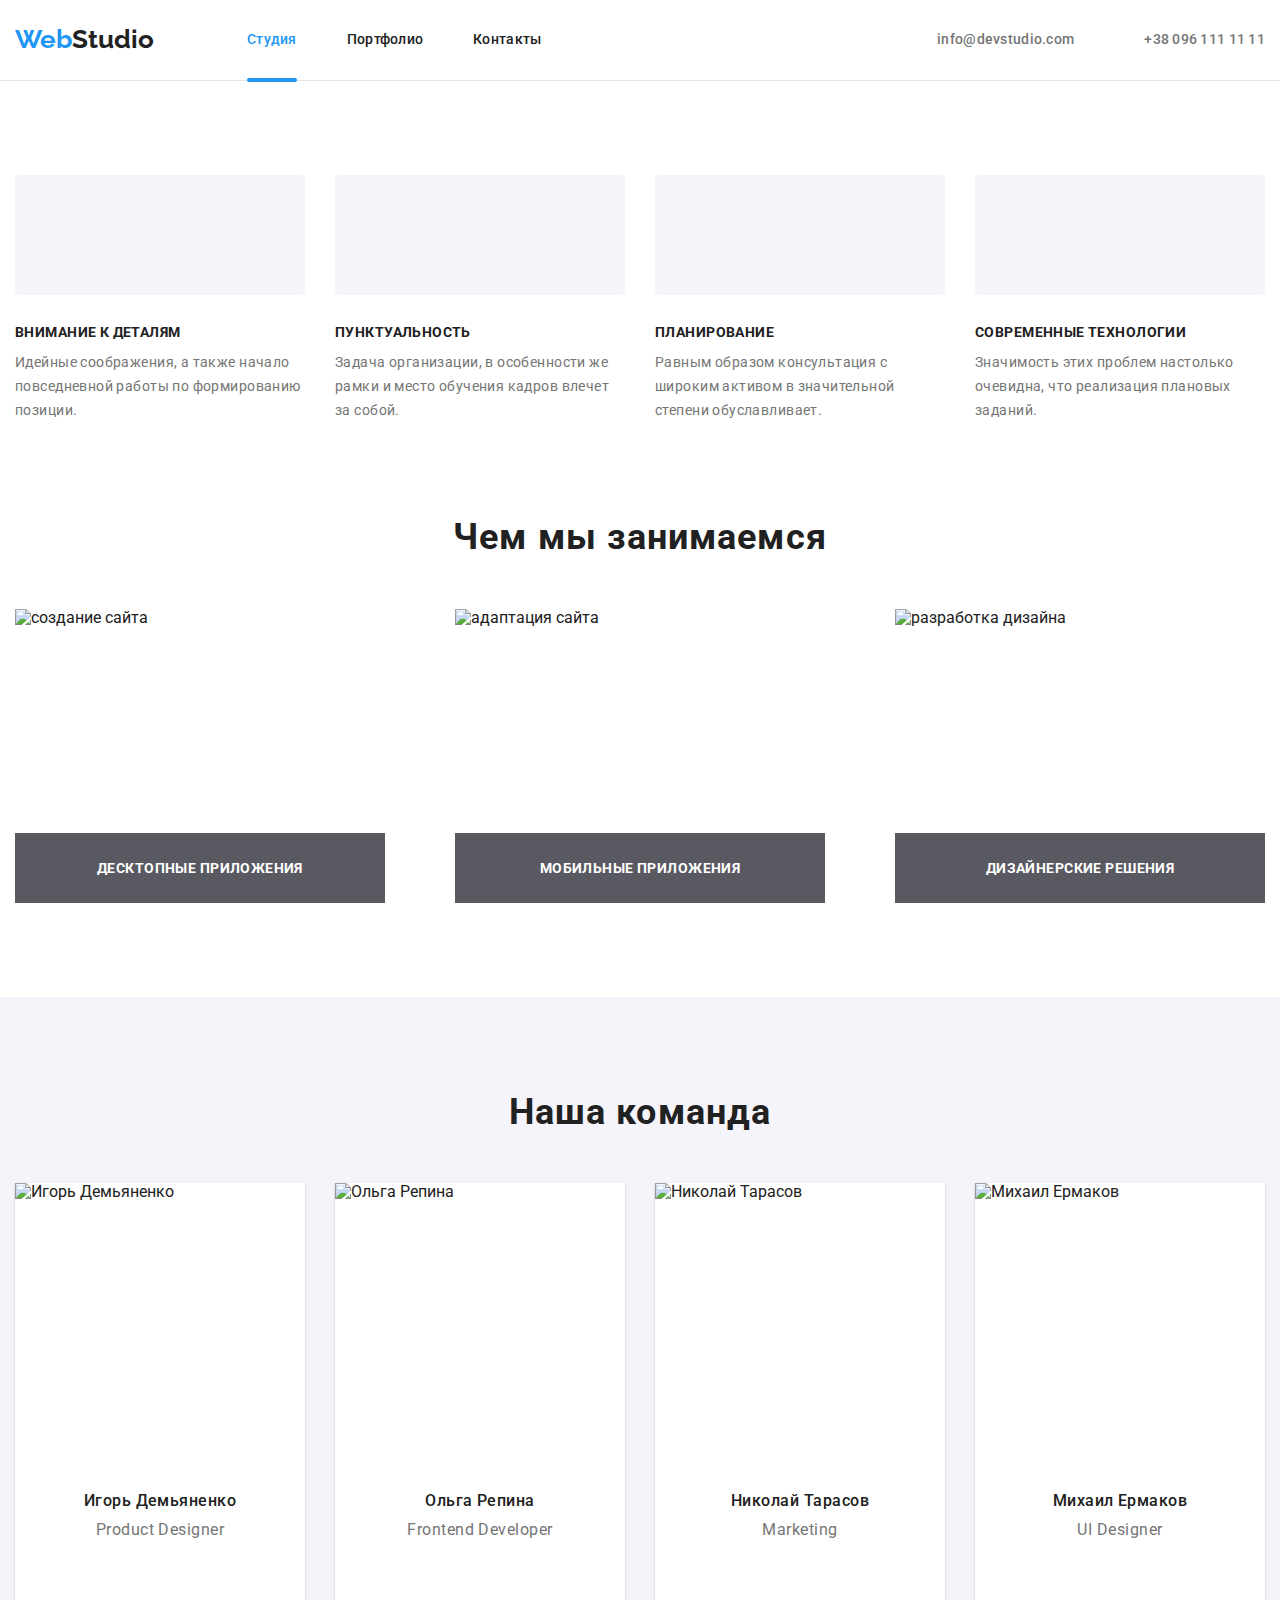
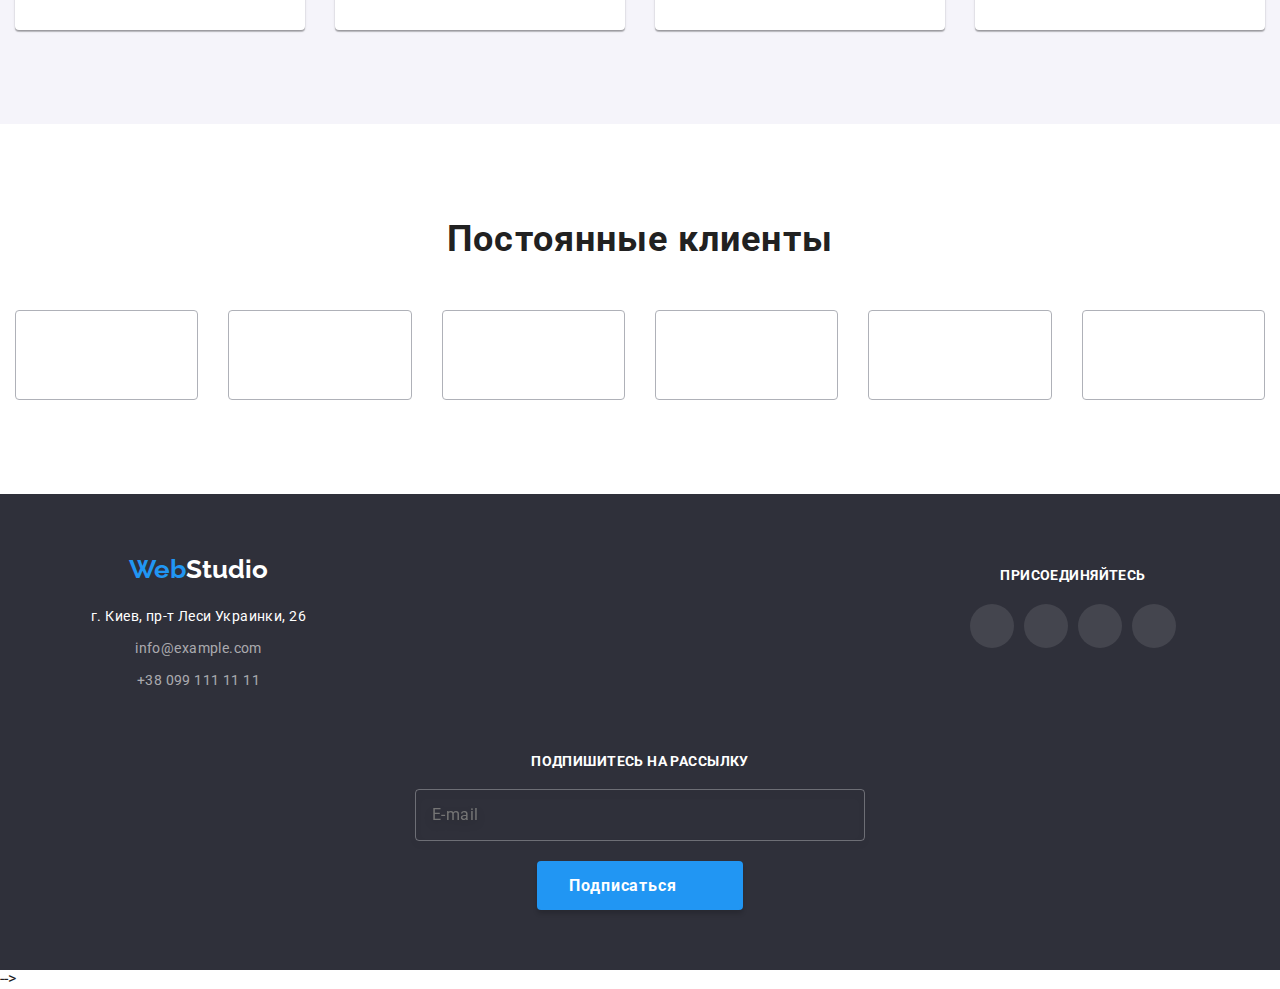
==== commit 058b03ce: "adaptive" ====
--- a/index.html
+++ b/index.html
@@ -18,7 +18,7 @@
   </head>
   <body>
     <!-- Navigation section -->
-    <!-- <header class="header">
+    <header class="header">
       <div class="container">
         <nav class="header-line">
           <a href="./index.html" class="logo-color"
@@ -38,7 +38,7 @@
           </ul>
         </nav>
 
-        <!-- Contacts section 
+        <!-- Contacts section -->
         <ul class="contacts list">
           <li class="contacts__item">
             <a href="mailto:info@devstudio.com" class="contacts__link">
@@ -69,325 +69,324 @@
             Заказать услугу
           </button>
         </div>
-      </section>-->
-
-    <section class="features">
-      <div class="container">
-        <ul class="features__list list">
-          <li class="features__el">
-            <div class="features__icon-box">
-              <svg class="features__icon">
-                <use href="./images/icons.svg#icon-antenna-1"></use>
-              </svg>
-            </div>
-            <h3 class="features__title">Внимание к деталям</h3>
-            <p class="features__text">
-              Идейные соображения, а также начало повседневной работы по
-              формированию позиции.
-            </p>
-          </li>
-          <li class="features__el">
-            <div class="features__icon-box">
-              <svg class="features__icon">
-                <use href="./images/icons.svg#icon-clock-1"></use>
-              </svg>
-            </div>
-            <h3 class="features__title">Пунктуальность</h3>
-            <p class="features__text">
-              Задача организации, в особенности же рамки и место обучения кадров
-              влечет за собой.
-            </p>
-          </li>
-          <li class="features__el">
-            <div class="features__icon-box">
-              <svg class="features__icon">
-                <use href="./images/icons.svg#icon-diagram-1"></use>
-              </svg>
-            </div>
-            <h3 class="features__title">Планирование</h3>
-            <p class="features__text">
-              Равным образом консультация с широким активом в значительной
-              степени обуславливает.
-            </p>
-          </li>
-          <li class="features__el">
-            <div class="features__icon-box">
-              <svg class="features__icon">
-                <use href="./images/icons.svg#icon-astronaut-1"></use>
-              </svg>
-            </div>
-            <h3 class="features__title">Современные технологии</h3>
-            <p class="features__text">
-              Значимость этих проблем настолько очевидна, что реализация
-              плановых заданий.
-            </p>
-          </li>
-        </ul>
-      </div>
-    </section>
-
-    <!-- Section of our work -->
-    <section class="work">
-      <div class="container">
-        <h2 class="work__title">Чем мы занимаемся</h2>
-        <ul class="work__list list">
-          <li class="work__el">
-            <h2 class="work__text">Десктопные приложения</h2>
-            <img
-              src="./images/создание_сайта1.jpg"
-              alt="создание сайта"
-              width="370"
-              height="294"
-            />
-          </li>
-          <li class="work__el">
-            <h2 class="work__text">Мобильные приложения</h2>
-            <img
-              src="./images/адаптация2.jpg"
-              alt="адаптация сайта"
-              width="370"
-              height="294"
-            />
-          </li>
-          <li class="work__el">
-            <h2 class="work__text">Дизайнерские решения</h2>
-            <img
-              src="./images/дизайн3.jpg"
-              alt="разработка дизайна"
-              width="370"
-              height="294"
-            />
-          </li>
-        </ul>
-      </div>
-    </section>
-
-    <!-- Section of our team -->
-    <section class="team">
-      <div class="container">
-        <h2 class="team__title">Наша команда</h2>
-        <ul class="team__list list">
-          <li class="team__el">
-            <img
-              src="./images/Игорь.jpg"
-              alt="Игорь Демьяненко"
-              width="270"
-              height="260"
-            />
-            <div class="team__wrapper-container">
-              <h3 class="team__name">Игорь Демьяненко</h3>
-              <p class="team__profession">Product Designer</p>
-              <ul class="team__social-list list">
-                <li class="team__social-list-el">
-                  <a
-                    href="https://www.instagram.com/?hl=ru"
-                    class="team__social-link"
-                  >
-                    <svg class="team__social-icon">
-                      <use href="./images/icons.svg#icon-instagram-2"></use>
-                    </svg>
-                  </a>
-                </li>
-                <li class="team__social-list-el">
-                  <a
-                    href="https://www.twitter.com/?hl=ru"
-                    class="team__social-link"
-                  >
-                    <svg class="team__social-icon">
-                      <use href="./images/icons.svg#icon-p"></use>
-                    </svg>
-                  </a>
-                </li>
-                <li class="team__social-list-el">
-                  <a
-                    href="https://www.facebook.com/?hl=ru"
-                    class="team__social-link"
-                  >
-                    <svg class="team__social-icon">
-                      <use href="./images/icons.svg#icon-facebook-1"></use>
-                    </svg>
-                  </a>
-                </li>
-                <li class="team__social-list-el">
-                  <a
-                    href="https://www.linkedin.com/?hl=ru"
-                    class="team__social-link"
-                  >
-                    <svg class="team__social-icon">
-                      <use href="./images/icons.svg#icon-linkedin-1"></use>
-                    </svg>
-                  </a>
-                </li>
-              </ul>
-            </div>
-          </li>
-
-          <li class="team__el">
-            <img
-              src="./images/Ольга.jpg"
-              alt="Ольга Репина"
-              width="270"
-              height="260"
-            />
-            <div class="team__wrapper-container">
-              <h3 class="team__name">Ольга Репина</h3>
-              <p class="team__profession">Frontend Developer</p>
-              <ul class="team__social-list list">
-                <li class="team__social-list-el">
-                  <a
-                    href="https://www.instagram.com/?hl=ru"
-                    class="team__social-link"
-                  >
-                    <svg class="team__social-icon">
-                      <use href="./images/icons.svg#icon-instagram-2"></use>
-                    </svg>
-                  </a>
-                </li>
-                <li class="team__social-list-el">
-                  <a
-                    href="https://www.twitter.com/?hl=ru"
-                    class="team__social-link"
-                  >
-                    <svg class="team__social-icon">
-                      <use href="./images/icons.svg#icon-p"></use>
-                    </svg>
-                  </a>
-                </li>
-                <li class="team__social-list-el">
-                  <a
-                    href="https://www.facebook.com/?hl=ru"
-                    class="team__social-link"
-                  >
-                    <svg class="team__social-icon">
-                      <use href="./images/icons.svg#icon-facebook-1"></use>
-                    </svg>
-                  </a>
-                </li>
-                <li class="team__social-list-el">
-                  <a
-                    href="https://www.linkedin.com/?hl=ru"
-                    class="team__social-link"
-                  >
-                    <svg class="team__social-icon">
-                      <use href="./images/icons.svg#icon-linkedin-1"></use>
-                    </svg>
-                  </a>
-                </li>
-              </ul>
-            </div>
-          </li>
-          <li class="team__el">
-            <img
-              src="./images/Николай.jpg"
-              alt="Николай Тарасов"
-              width="270"
-              height="260"
-            />
-            <div class="team__wrapper-container">
-              <h3 class="team__name">Николай Тарасов</h3>
-              <p class="team__profession">Marketing</p>
-              <ul class="team__social-list">
-                <li class="team__social-list-el">
-                  <a
-                    href="https://www.instagram.com/?hl=ru"
-                    class="team__social-link"
-                  >
-                    <svg class="team__social-icon">
-                      <use href="./images/icons.svg#icon-instagram-2"></use>
-                    </svg>
-                  </a>
-                </li>
-                <li class="team__social-list-el">
-                  <a
-                    href="https://www.twitter.com/?hl=ru"
-                    class="team__social-link"
-                  >
-                    <svg class="team__social-icon">
-                      <use href="./images/icons.svg#icon-p"></use>
-                    </svg>
-                  </a>
-                </li>
-                <li class="team__social-list-el">
-                  <a
-                    href="https://www.facebook.com/?hl=ru"
-                    class="team__social-link"
-                  >
-                    <svg class="team__social-icon">
-                      <use href="./images/icons.svg#icon-facebook-1"></use>
-                    </svg>
-                  </a>
-                </li>
-                <li class="team__social-list-el">
-                  <a
-                    href="https://www.linkedin.com/?hl=ru"
-                    class="team__social-link"
-                  >
-                    <svg class="team__social-icon">
-                      <use href="./images/icons.svg#icon-linkedin-1"></use>
-                    </svg>
-                  </a>
-                </li>
-              </ul>
-            </div>
-          </li>
-          <li class="team__el">
-            <img
-              src="./images/Михаил.jpg"
-              alt="Михаил Ермаков"
-              width="270"
-              height="260"
-            />
-            <div class="team__wrapper-container">
-              <h3 class="team__name">Михаил Ермаков</h3>
-              <p class="team__profession">UI Designer</p>
-              <ul class="team__social-list list">
-                <li class="team__social-list-el">
-                  <a
-                    href="https://www.instagram.com/?hl=ru"
-                    class="team__social-link"
-                  >
-                    <svg class="team__social-icon">
-                      <use href="./images/icons.svg#icon-instagram-2"></use>
-                    </svg>
-                  </a>
-                </li>
-                <li class="team__social-list-el">
-                  <a
-                    href="https://www.twitter.com/?hl=ru"
-                    class="team__social-link"
-                  >
-                    <svg class="team__social-icon">
-                      <use href="./images/icons.svg#icon-p"></use>
-                    </svg>
-                  </a>
-                </li>
-                <li class="team__social-list-el">
-                  <a
-                    href="https://www.facebook.com/?hl=ru"
-                    class="team__social-link"
-                  >
-                    <svg class="team__social-icon">
-                      <use href="./images/icons.svg#icon-facebook-1"></use>
-                    </svg>
-                  </a>
-                </li>
-                <li class="team__social-list-el">
-                  <a
-                    href="https://www.linkedin.com/?hl=ru"
-                    class="team__social-link"
-                  >
-                    <svg class="team__social-icon">
-                      <use href="./images/icons.svg#icon-linkedin-1"></use>
-                    </svg>
-                  </a>
-                </li>
-              </ul>
-            </div>
-          </li>
-        </ul>
-      </div>
-    </section>
-
+      </section> -->
+
+      <section class="features">
+        <div class="container">
+          <ul class="features__list list">
+            <li class="features__el">
+              <div class="features__icon-box">
+                <svg class="features__icon">
+                  <use href="./images/icons.svg#icon-antenna-1"></use>
+                </svg>
+              </div>
+              <h3 class="features__title">Внимание к деталям</h3>
+              <p class="features__text">
+                Идейные соображения, а также начало повседневной работы по
+                формированию позиции.
+              </p>
+            </li>
+            <li class="features__el">
+              <div class="features__icon-box">
+                <svg class="features__icon">
+                  <use href="./images/icons.svg#icon-clock-1"></use>
+                </svg>
+              </div>
+              <h3 class="features__title">Пунктуальность</h3>
+              <p class="features__text">
+                Задача организации, в особенности же рамки и место обучения
+                кадров влечет за собой.
+              </p>
+            </li>
+            <li class="features__el">
+              <div class="features__icon-box">
+                <svg class="features__icon">
+                  <use href="./images/icons.svg#icon-diagram-1"></use>
+                </svg>
+              </div>
+              <h3 class="features__title">Планирование</h3>
+              <p class="features__text">
+                Равным образом консультация с широким активом в значительной
+                степени обуславливает.
+              </p>
+            </li>
+            <li class="features__el">
+              <div class="features__icon-box">
+                <svg class="features__icon">
+                  <use href="./images/icons.svg#icon-astronaut-1"></use>
+                </svg>
+              </div>
+              <h3 class="features__title">Современные технологии</h3>
+              <p class="features__text">
+                Значимость этих проблем настолько очевидна, что реализация
+                плановых заданий.
+              </p>
+            </li>
+          </ul>
+        </div>
+      </section>
+
+      <!-- Section of our work -->
+      <section class="work">
+        <div class="container">
+          <h2 class="work__title">Чем мы занимаемся</h2>
+          <ul class="work__list list">
+            <li class="work__el">
+              <h2 class="work__text">Десктопные приложения</h2>
+              <img
+                src="./images/создание_сайта1.jpg"
+                alt="создание сайта"
+                width="370"
+                height="294"
+              />
+            </li>
+            <li class="work__el">
+              <h2 class="work__text">Мобильные приложения</h2>
+              <img
+                src="./images/адаптация2.jpg"
+                alt="адаптация сайта"
+                width="370"
+                height="294"
+              />
+            </li>
+            <li class="work__el">
+              <h2 class="work__text">Дизайнерские решения</h2>
+              <img
+                src="./images/дизайн3.jpg"
+                alt="разработка дизайна"
+                width="370"
+                height="294"
+              />
+            </li>
+          </ul>
+        </div>
+      </section>
+
+      <!-- Section of our team -->
+      <section class="team">
+        <div class="container">
+          <h2 class="team__title">Наша команда</h2>
+          <ul class="team__list list">
+            <li class="team__el">
+              <img
+                src="./images/Игорь.jpg"
+                alt="Игорь Демьяненко"
+                width="270"
+                height="260"
+              />
+              <div class="team__wrapper-container">
+                <h3 class="team__name">Игорь Демьяненко</h3>
+                <p class="team__profession">Product Designer</p>
+                <ul class="team__social-list list">
+                  <li class="team__social-list-el">
+                    <a
+                      href="https://www.instagram.com/?hl=ru"
+                      class="team__social-link"
+                    >
+                      <svg class="team__social-icon">
+                        <use href="./images/icons.svg#icon-instagram-2"></use>
+                      </svg>
+                    </a>
+                  </li>
+                  <li class="team__social-list-el">
+                    <a
+                      href="https://www.twitter.com/?hl=ru"
+                      class="team__social-link"
+                    >
+                      <svg class="team__social-icon">
+                        <use href="./images/icons.svg#icon-p"></use>
+                      </svg>
+                    </a>
+                  </li>
+                  <li class="team__social-list-el">
+                    <a
+                      href="https://www.facebook.com/?hl=ru"
+                      class="team__social-link"
+                    >
+                      <svg class="team__social-icon">
+                        <use href="./images/icons.svg#icon-facebook-1"></use>
+                      </svg>
+                    </a>
+                  </li>
+                  <li class="team__social-list-el">
+                    <a
+                      href="https://www.linkedin.com/?hl=ru"
+                      class="team__social-link"
+                    >
+                      <svg class="team__social-icon">
+                        <use href="./images/icons.svg#icon-linkedin-1"></use>
+                      </svg>
+                    </a>
+                  </li>
+                </ul>
+              </div>
+            </li>
+
+            <li class="team__el">
+              <img
+                src="./images/Ольга.jpg"
+                alt="Ольга Репина"
+                width="270"
+                height="260"
+              />
+              <div class="team__wrapper-container">
+                <h3 class="team__name">Ольга Репина</h3>
+                <p class="team__profession">Frontend Developer</p>
+                <ul class="team__social-list list">
+                  <li class="team__social-list-el">
+                    <a
+                      href="https://www.instagram.com/?hl=ru"
+                      class="team__social-link"
+                    >
+                      <svg class="team__social-icon">
+                        <use href="./images/icons.svg#icon-instagram-2"></use>
+                      </svg>
+                    </a>
+                  </li>
+                  <li class="team__social-list-el">
+                    <a
+                      href="https://www.twitter.com/?hl=ru"
+                      class="team__social-link"
+                    >
+                      <svg class="team__social-icon">
+                        <use href="./images/icons.svg#icon-p"></use>
+                      </svg>
+                    </a>
+                  </li>
+                  <li class="team__social-list-el">
+                    <a
+                      href="https://www.facebook.com/?hl=ru"
+                      class="team__social-link"
+                    >
+                      <svg class="team__social-icon">
+                        <use href="./images/icons.svg#icon-facebook-1"></use>
+                      </svg>
+                    </a>
+                  </li>
+                  <li class="team__social-list-el">
+                    <a
+                      href="https://www.linkedin.com/?hl=ru"
+                      class="team__social-link"
+                    >
+                      <svg class="team__social-icon">
+                        <use href="./images/icons.svg#icon-linkedin-1"></use>
+                      </svg>
+                    </a>
+                  </li>
+                </ul>
+              </div>
+            </li>
+            <li class="team__el">
+              <img
+                src="./images/Николай.jpg"
+                alt="Николай Тарасов"
+                width="270"
+                height="260"
+              />
+              <div class="team__wrapper-container">
+                <h3 class="team__name">Николай Тарасов</h3>
+                <p class="team__profession">Marketing</p>
+                <ul class="team__social-list">
+                  <li class="team__social-list-el">
+                    <a
+                      href="https://www.instagram.com/?hl=ru"
+                      class="team__social-link"
+                    >
+                      <svg class="team__social-icon">
+                        <use href="./images/icons.svg#icon-instagram-2"></use>
+                      </svg>
+                    </a>
+                  </li>
+                  <li class="team__social-list-el">
+                    <a
+                      href="https://www.twitter.com/?hl=ru"
+                      class="team__social-link"
+                    >
+                      <svg class="team__social-icon">
+                        <use href="./images/icons.svg#icon-p"></use>
+                      </svg>
+                    </a>
+                  </li>
+                  <li class="team__social-list-el">
+                    <a
+                      href="https://www.facebook.com/?hl=ru"
+                      class="team__social-link"
+                    >
+                      <svg class="team__social-icon">
+                        <use href="./images/icons.svg#icon-facebook-1"></use>
+                      </svg>
+                    </a>
+                  </li>
+                  <li class="team__social-list-el">
+                    <a
+                      href="https://www.linkedin.com/?hl=ru"
+                      class="team__social-link"
+                    >
+                      <svg class="team__social-icon">
+                        <use href="./images/icons.svg#icon-linkedin-1"></use>
+                      </svg>
+                    </a>
+                  </li>
+                </ul>
+              </div>
+            </li>
+            <li class="team__el">
+              <img
+                src="./images/Михаил.jpg"
+                alt="Михаил Ермаков"
+                width="270"
+                height="260"
+              />
+              <div class="team__wrapper-container">
+                <h3 class="team__name">Михаил Ермаков</h3>
+                <p class="team__profession">UI Designer</p>
+                <ul class="team__social-list list">
+                  <li class="team__social-list-el">
+                    <a
+                      href="https://www.instagram.com/?hl=ru"
+                      class="team__social-link"
+                    >
+                      <svg class="team__social-icon">
+                        <use href="./images/icons.svg#icon-instagram-2"></use>
+                      </svg>
+                    </a>
+                  </li>
+                  <li class="team__social-list-el">
+                    <a
+                      href="https://www.twitter.com/?hl=ru"
+                      class="team__social-link"
+                    >
+                      <svg class="team__social-icon">
+                        <use href="./images/icons.svg#icon-p"></use>
+                      </svg>
+                    </a>
+                  </li>
+                  <li class="team__social-list-el">
+                    <a
+                      href="https://www.facebook.com/?hl=ru"
+                      class="team__social-link"
+                    >
+                      <svg class="team__social-icon">
+                        <use href="./images/icons.svg#icon-facebook-1"></use>
+                      </svg>
+                    </a>
+                  </li>
+                  <li class="team__social-list-el">
+                    <a
+                      href="https://www.linkedin.com/?hl=ru"
+                      class="team__social-link"
+                    >
+                      <svg class="team__social-icon">
+                        <use href="./images/icons.svg#icon-linkedin-1"></use>
+                      </svg>
+                    </a>
+                  </li>
+                </ul>
+              </div>
+            </li>
+          </ul>
+        </div>
+      </section>
 
       <section class="clients">
         <div class="container">
@@ -470,70 +469,66 @@
               </ul>
             </address>
           </div>
-          <div class="footer-flex">
-            <div class="footer__social-wrapper">
-              <p class="footer__social-title">присоединяйтесь</p>
-              <ul class="team__social-list list">
-                <li class="team__social-list-el">
-                  <a
-                    href="https://www.instagram.com/?hl=ru"
-                    class="footer__social-link"
-                  >
-                    <svg class="footer__social-icon">
-                      <use href="./images/icons.svg#icon-instagram-2"></use>
-                    </svg>
-                  </a>
-                </li>
-                <li class="team__social-list-el">
-                  <a
-                    href="https://www.twitter.com/?hl=ru"
-                    class="footer__social-link"
-                  >
-                    <svg class="footer__social-icon">
-                      <use href="./images/icons.svg#icon-p"></use>
-                    </svg>
-                  </a>
-                </li>
-                <li class="team__social-list-el">
-                  <a
-                    href="https://www.facebook.com/?hl=ru"
-                    class="footer__social-link"
-                  >
-                    <svg class="footer__social-icon">
-                      <use href="./images/icons.svg#icon-facebook-1"></use>
-                    </svg>
-                  </a>
-                </li>
-                <li class="team__social-list-el">
-                  <a
-                    href="https://www.linkedin.com/?hl=ru"
-                    class="footer__social-link"
-                  >
-                    <svg class="footer__social-icon">
-                      <use href="./images/icons.svg#icon-linkedin-1"></use>
-                    </svg>
-                  </a>
-                </li>
-              </ul>
-            </div>
+          <div class="footer__social-wrapper">
+            <p class="footer__social-title">присоединяйтесь</p>
+            <ul class="team__social-list list">
+              <li class="team__social-list-el">
+                <a
+                  href="https://www.instagram.com/?hl=ru"
+                  class="footer__social-link"
+                >
+                  <svg class="footer__social-icon">
+                    <use href="./images/icons.svg#icon-instagram-2"></use>
+                  </svg>
+                </a>
+              </li>
+              <li class="team__social-list-el">
+                <a
+                  href="https://www.twitter.com/?hl=ru"
+                  class="footer__social-link"
+                >
+                  <svg class="footer__social-icon">
+                    <use href="./images/icons.svg#icon-p"></use>
+                  </svg>
+                </a>
+              </li>
+              <li class="team__social-list-el">
+                <a
+                  href="https://www.facebook.com/?hl=ru"
+                  class="footer__social-link"
+                >
+                  <svg class="footer__social-icon">
+                    <use href="./images/icons.svg#icon-facebook-1"></use>
+                  </svg>
+                </a>
+              </li>
+              <li class="team__social-list-el">
+                <a
+                  href="https://www.linkedin.com/?hl=ru"
+                  class="footer__social-link"
+                >
+                  <svg class="footer__social-icon">
+                    <use href="./images/icons.svg#icon-linkedin-1"></use>
+                  </svg>
+                </a>
+              </li>
+            </ul>
           </div>
         </div>
         <div class="email-holder">
           <p class="email-holder__title">Подпишитесь на рассылку</p>
-            <form>
-              <label for="email"></label>
-                <input
-                  class="email-holder__text"
-                  type="email"
-                  name="email"
-                  id="email"
-                  placeholder="E-mail"
-                />
-            </form>
-        </div>
-        <div class="for-footer-button">
+          <form class="footer-form">
+            <label for="email"></label>
+            <input
+              class="email-holder__text"
+              type="email"
+              name="email"
+              id="email"
+              placeholder="E-mail"
+            />
+          </form>
           <button type="submit" class="hero__btn footer__btn">
-           Подписаться
+            Подписаться
             <svg class="icon-send" width="24" height="24">
               <use href="./images/icons.svg#icon-icon-send"></use>
             </svg>
@@ -630,6 +625,7 @@
         </form>
       </div>
     </div>
-    <script src="./js/modal.js"></script> -->
+    <script src="./js/modal.js"></script>
+    -->
   </body>
 </html>
--- a/css/main.min.css
+++ b/css/main.min.css
@@ -1,2 +1,2 @@
-body{background-color:#ffffff;color:var(--primary-text-color);font-family:Roboto, sans-serif}*{box-sizing:border-box}img{display:block;min-width:100%;height:auto}.list{list-style:none}p,h1,h2,h3,h4,h5,h6{margin-top:0;margin-bottom:0}ul{margin:0;padding-left:0}a{text-decoration:none}.container{padding:0 15px;margin:0 auto}:root{--primary-text-color: #212121;--secondary-text-color: #757575;--white-color: #ffffff;--accent-color: #2196f3;--bord-color: #2f303a;--bg-color-team: #f5f4fa;--footer-color: rgba(255, 255, 255, 0.6);--footer-social: rgba(255, 255, 255, 0.1)}.visually-hidden{position:absolute;width:1px;height:1px;margin:-1px;border:0;padding:0;white-space:nowrap;clip-path:inset(100%);clip:rect(0 0 0 0);overflow:hidden}.hero{background-color:var(--bord-color);padding:200px 0;margin:0 auto;max-width:1600px;text-align:center;align-items:center;background-image:linear-gradient(to right, rgba(47,48,58,0.4), rgba(47,48,58,0.4)),url(../images/Img-min.jpg);background-position:center;background-size:cover;background-repeat:no-repeat}.hero__title{margin:0 auto 30px auto;width:696px;height:120;font-weight:900;font-size:44px;line-height:1.36;text-align:center;letter-spacing:0.06em;text-transform:uppercase;color:var(--white-color)}button{padding:10px 32px;font-family:Roboto, sans-serif;font-weight:bold;font-size:16px;line-height:1.87;align-items:center;text-align:center;letter-spacing:0.06em;color:#ffffff;background-color:var(--accent-color);cursor:pointer;border-radius:4px;box-shadow:0px 4px 4px rgba(0,0,0,0.15)}button:hover,button:focus{background-color:var(--accent-color)}.hero__btn{padding:10px 32px;text-align:center;display:block;margin-left:auto;margin-right:auto;border:none;justify-content:center}@keyframes rotateY{0%{transform:perspective(400px) rotateY(60deg)}100%{transform:perspective(400px) rotateY(-60deg)}}.header{padding:24px 0 25px;border-bottom:1px solid #e5e5e5}.header .container{display:flex;justify-content:space-between;align-items:center}.header-logo{display:block;font-family:Raleway, sans-serif;font-weight:700;font-size:26px;line-height:1.2;color:var(--primary-text-color)}.logo-color{font-family:Raleway, sans-serif;font-weight:700;font-size:26px;line-height:1.2;color:var(--accent-color);display:flex;margin-right:93px;animation:rotateY 3000ms infinite alternate backwards ease-in-out 1000ms}.header-line{display:flex;align-content:center;align-items:center}.site-nav{display:flex}.site-nav__item:not(:last-child){margin-right:50px}.site-nav__link{font-weight:500;font-size:14px;line-height:1.14;letter-spacing:0.02em;color:var(--primary-text-color);display:block;text-decoration:none;transition-property:color;transition-duration:250ms;transition-timing-function:cubic-bezier(0.4, 0, 0.2, 1)}.site-nav__link:hover,.site-nav__link:focus{color:var(--accent-color)}.site-nav__link.current{position:relative;color:var(--accent-color)}.site-nav__link.current:after{content:"";position:absolute;left:0;bottom:-34px;width:100%;height:4px;background-color:var(--accent-color);border-radius:2px}.contacts{display:flex;align-items:center}.contacts__item{align-items:center}.site-contacts__link{align-items:center}.contacts__item:not(:last-child){margin-right:50px}.contacts .contacts__link{font-weight:500;font-size:14px;line-height:1.14;letter-spacing:0.02em;color:var(--secondary-text-color);display:flex;align-content:center;transition-duration:250ms;transition-timing-function:cubic-bezier(0.4, 0, 0.2, 1)}.contacts__link:hover,.contacts__link:focus{color:var(--accent-color)}.contacts__link:hover .contacts__icon,.contacts__link:focus .contacts__icon{fill:var(--accent-color)}.contacts__link:hover .contacts__icon,.contacts__link:focus .contacts__icon{fill:var(--accent-color)}.contacts__icon{margin-right:10px;fill:var(--secondary-text-color)}.features{padding:60px 0}@media screen and (min-width: 1200px){.features{padding:94px 0}}@media screen and (min-width: 768px){.features__list{display:flex;flex-wrap:wrap;margin-left:-30px;margin-top:-30px}}@media screen and (min-width: 768px){.features__el{width:calc((100% - 2 * 30px) / 2);margin-left:30px;margin-top:30px}}@media screen and (min-width: 1200px){.features__el{width:calc((100% - 2 * 60px) / 4)}}.features__icon-box{border-radius:4px;display:flex;justify-content:center;align-items:center;padding:25px 0;margin-bottom:30px;background-color:#f5f4fa}.features__icon{width:70px;height:70px}.features__title{margin-bottom:10px;font-weight:700;font-size:14px;line-height:1.14;letter-spacing:0.03em;color:var(--primary-text-color);text-transform:uppercase;text-align:center}@media screen and (min-width: 768px){.features__title{text-align:left}}.features__text{font-weight:normal;font-size:14px;line-height:1.71;letter-spacing:0.03em;color:var(--secondary-text-color)}.work{padding-bottom:94px}.work__list{display:flex;justify-content:space-between}.work__el{justify-content:center;align-items:center;position:relative}.work__title{font-weight:700;font-size:36px;line-height:1.16em;text-align:center;letter-spacing:0.03em;color:var(--primary-text-color);margin-bottom:50px}.work__el:not(:last-child){margin-right:30px}.work__text{position:absolute;display:flex;font-weight:700;font-size:14px;line-height:1.143;letter-spacing:0.03em;text-transform:uppercase;width:100%;height:70px;bottom:0;left:0;justify-content:center;align-items:center;color:var(--white-color);background:rgba(47,48,58,0.8)}@media screen and (max-width: 1199px){.work{display:none}}.team{padding:60px 0;margin:0 auto;background-color:var(--bg-color-team)}@media screen and (min-width: 1200px){.team{padding:94px 0}}.team__title{font-weight:700;font-size:28px;line-height:1.17;text-align:center;letter-spacing:0.03em;color:var(--primary-text-color);margin-bottom:30px}@media screen and (min-width: 1200px){.team__title{font-size:36px;margin-bottom:50px}}.team__name{font-weight:500;font-size:16px;line-height:1.18;letter-spacing:0.03em;text-align:center;color:var(--primary-text-color);margin-top:30px;margin-bottom:10px}.team__profession{font-weight:normal;font-size:16px;line-height:1.18;letter-spacing:0.03em;text-align:center;color:var(--secondary-text-color);margin-bottom:16px}.team__el{background-color:var(--white-color);max-width:450px;justify-content:center;align-items:center;box-shadow:0px 1px 3px rgba(0,0,0,0.12),0px 1px 1px rgba(0,0,0,0.14),0px 2px 1px rgba(0,0,0,0.2);border-radius:0px 0px 4px 4px}.team__el:not(:last-child){margin-bottom:30px}.team__list{justify-content:center}@media screen and (min-width: 768px){.team__list{display:flex;flex-wrap:wrap;margin:-15px}}@media screen and (min-width: 768px){.team__list .team__el{width:calc((100% - 4 * 15px) / 2);margin:15px}}@media screen and (min-width: 1200px){.team__list{flex-wrap:nowrap}}.team__social-list{display:flex;align-items:center;justify-content:center;list-style:none}.team__social-link{display:flex;margin-bottom:30px;width:44px;height:44px;background-color:var(--white-color);text-decoration:none;border-radius:50%;justify-content:center;align-items:center;transition-property:background-color;transition-duration:250ms;transition-timing-function:cubic-bezier(0.4, 0, 0.2, 1)}.team__social-link:hover,.team__social-link:focus,.team__social-link:hover .team__social-icon,.team__social-link:focus .team__social-icon{fill:var(--white-color);background-color:var(--accent-color)}.team__social-list-el:not(:last-child){margin-right:10px}.team__social-icon{width:20px;height:20px;fill:#afb1b8;transition-property:color;transition-duration:250ms;transition-timing-function:cubic-bezier(0.4, 0, 0.2, 1)}.clients__list{list-style:none;text-decoration:none;justify-content:center;display:flex;flex-wrap:wrap;margin-top:-30px;margin-left:-30px}@media screen and (min-width: 1200px){.clients__list{flex-wrap:nowrap;justify-content:center}}.clients{padding:60px 0}.clients__el{width:calc((100% - 4 * 15px) / 2);margin-top:30px;margin-left:30px}.clients__title{font-weight:700;font-size:28px;line-height:1.17;text-align:center;letter-spacing:0.03em;color:var(--primary-text-color);margin-bottom:50px}@media screen and (min-width: 1200px){.clients__title{font-size:36px}}.clients__link{display:flex;justify-content:center;align-items:center;min-height:90px;min-width:170px;border:1px solid #afb1b8;border-radius:4px;transition-duration:250ms;transition-timing-function:cubic-bezier(0.4, 0, 0.2, 1)}.clients__link:focus,.clients__link:hover{border:1px solid var(--accent-color);background-color:var(--white-color)}.clients__icon{fill:#afb1b8;width:106px;height:60px}.clients__link:focus .clients__icon,.clients__link:hover .clients__icon{fill:var(--accent-color)}@media screen and (min-width: 1200px){.clients{padding:94px 0}}@media screen and (min-width: 768px){.clients__el{width:calc((100% - 6 * 15px) / 3);margin-top:30px;margin-left:30px}}footer{padding:60px 0;background-color:var(--bord-color)}.footer__adress-wrapper{display:block;margin:0 auto;text-align:center;justify-content:center}.container-footer{align-items:center;justify-content:center}.footer__logo{font-family:Raleway, sans-serif;font-weight:700;font-size:26px;line-height:1.2;color:var(--accent-color);display:inline-block;margin-bottom:20px}.footer__logo-color{font-weight:bold;color:var(--white-color)}address{display:block;text-align:center}.adress__link{font-style:normal;font-weight:normal;font-size:14px;line-height:1.7;letter-spacing:0.03em;color:var(--white-color);display:block;margin:0}.adress__el:not(:last-child){margin-bottom:8px}.adress__contacts-link{display:block;font-style:normal;font-weight:400;font-size:14px;line-height:1.7em;letter-spacing:0.03em;color:var(--footer-color);text-decoration:none;margin:0}.adress__contacts-link:focus,.adress__contacts-link:hover{color:var(--accent-color)}.footer__social-wrapper{justify-content:center;align-items:center;margin:60px 0}.footer__social-wrapper .team__social-list{display:flex}.footer-flex{justify-content:center;align-items:center}.footer__social-title{font-weight:700;font-size:14px;line-height:1.14;letter-spacing:0.03em;text-transform:uppercase;color:var(--white-color);margin-bottom:20px;margin-top:auto;text-align:center}.footer__social-link{display:flex;margin-bottom:30px;width:44px;height:44px;background-color:var(--footer-social);text-decoration:none;border-radius:50%;justify-content:center;align-items:center;transition-duration:250ms;transition-timing-function:cubic-bezier(0.4, 0, 0.2, 1)}.footer__social-link:focus,.team__social-list-el:hover .footer__social-link,.team__social-list-el:focus .footer__social-link{background-color:var(--accent-color)}.footer__social-icon{width:20px;height:20px}.footer__social-link .footer__social-icon{fill:var(--white-color)}.email-holder__title{font-weight:bold;font-size:14px;line-height:1.143;letter-spacing:0.03em;text-transform:uppercase;text-align:center;color:var(--white-color)}.email-holder__text{display:block;width:100%;padding:15px 16px;margin:20px auto;font-weight:normal;font-size:16px;line-height:1.25;letter-spacing:0.03em;border:1px solid rgba(255,255,255,0.3);box-sizing:border-box;filter:drop-shadow(0px 4px 4px rgba(0,0,0,0.15));border-radius:4px;background-color:transparent;justify-content:center;align-items:center;color:var(--white-color);transition-duration:250ms;transition-timing-function:cubic-bezier(0.4, 0, 0.2, 1)}.email-holder__text:focus{outline:none;border:1px solid var(--accent-color)}.icon-send{margin-left:10px;fill:var(--white-color)}.for-footer-button{justify-content:center;align-items:center}.footer__btn{margin-left:auto;margin-right:auto;display:flex;min-width:200px;justify-content:center;align-items:center}.portfolio{padding:94px 0}.buttons__list{display:flex;justify-content:center;margin-bottom:50px}.btn:hover,.btn:focus{box-shadow:0px 4px 4px rgba(0,0,0,0.25),0px 3px 1px rgba(0,0,0,0.01),0px 1px 2px rgba(0,0,0,0.08),0px 2px 2px rgba(0,0,0,0.12)}.main-container{padding-top:94px;padding-bottom:94px}.buttons__list .btn:not(:last-child){margin-right:8px}.btn__portfolio{font-weight:500;padding:6px 22px;border:0px;color:var(--primary-text-color);background-color:var(--bg-color-team);box-shadow:none;transition-duration:250ms;transition-timing-function:cubic-bezier(0.4, 0, 0.2, 1)}.btn__portfolio:hover,.btn__portfolio:focus{color:var(--white-color);background-color:var(--accent-color);box-shadow:0px 4px 4px rgba(0,0,0,0.15)}.projects{margin-left:auto;margin-right:auto;display:flex;flex-wrap:wrap;margin-right:-30px;margin-bottom:-30px}.projects__item{margin-right:30px;margin-bottom:30px;width:370px;flex-basis:calc((100% - 270px) / 9);transition-duration:250ms;transition-timing-function:cubic-bezier(0.4, 0, 0.2, 1)}.projects__item:focus,.projects__item:hover{box-shadow:0px 1px 1px rgba(0,0,0,0.12),0px 4px 4px rgba(0,0,0,0.06),1px 4px 6px rgba(0,0,0,0.16)}.projects__wrapper{position:relative;overflow:hidden}.card__description{display:flex;position:absolute;font-weight:400;width:100%;height:100%;font-size:18px;line-height:1.55;letter-spacing:0.03em;padding:63px 24px;top:0;left:0;overflow:auto;transform:translateY(100%);transition-duration:250ms;transition-timing-function:cubic-bezier(0.4, 0, 0.2, 1);color:#fff;background-color:rgba(33,150,243,0.9)}.projects__item:hover .card__description,.projects__item:focus .card__description{transform:translateY(0)}.card-set{padding:20px 24px;border:1px solid #eeeeee;border-top:0}.card-set__item{margin-top:0;margin-bottom:0;font-weight:700;font-size:18px;line-height:2;letter-spacing:0.06em;color:var(--primary-text-color)}.card-set__text{margin-top:4px;margin-bottom:0;font-weight:400;font-size:16px;line-height:1.87em;letter-spacing:0.03em;color:var(--secondary-text-color)}.backdrop{position:fixed;left:0;top:0;width:100%;height:100%;background:rgba(0,0,0,0.2);transition:opacity 250ms cubic-bezier(0.4, 0, 0.2, 1),visibility 250ms cubic-bezier(0.4, 0, 0.2, 1)}.modal-window{position:absolute;left:50%;top:50%;transform:translate(-50%, -50%);min-height:581px;width:528px;background:var(--white-color);box-shadow:0px 1px 3px rgba(0,0,0,0.12),0px 1px 1px rgba(0,0,0,0.14),0px 2px 1px rgba(0,0,0,0.2);border-radius:4px;padding:40px}.close-button{display:flex;position:absolute;top:8px;right:8px;padding:0;width:30px;height:30px;background-color:var(--white-color);border:1px solid rgba(0,0,0,0.1);box-sizing:border-box;border-radius:50%;cursor:pointer;justify-content:center;align-items:center;box-shadow:none}.close-button:focus,.close-button:hover{fill:var(--accent-color)}.is-hidden{opacity:0;pointer-events:none;visibility:hidden}.form__contacts{display:flex;flex-direction:column}.form__text{font-weight:bold;font-size:20px;line-height:1.15;letter-spacing:0.03em;margin-bottom:12px;text-align:center;color:var(--primary-text-color)}.form__label{margin-bottom:10px;font-weight:400;font-size:12px;line-height:1.16;letter-spacing:0.01em;color:var(--secondary-text-color)}.form__wrapper{position:relative;display:block;margin-top:4px}.form__input{padding-left:40px;width:100%;height:40px;border:1px solid rgba(33,33,33,0.2);box-sizing:border-box;border-radius:4px}.form__input:focus{outline:none;border:1px solid var(--accent-color)}.form__icon{position:absolute;left:12px;top:50%;transform:translateY(-50%);transition-duration:250ms;transition-timing-function:cubic-bezier(0.4, 0, 0.2, 1)}.form__input:focus+.form__icon{fill:var(--accent-color)}.form__label-comment{margin-bottom:20px;font-size:12px;line-height:1.17;letter-spacing:0.01em;color:var(--secondary-text-color)}.form__comment{font-family:"Roboto" sans-serif;font-style:normal;height:120px;width:100%;line-height:1.16;letter-spacing:0.01em;padding:12px 16px;margin-top:4px;border:1px solid rgba(33,33,33,0.2);box-sizing:border-box;border-radius:4px;transition-property:border-color;transition-duration:250ms;transition-timing-function:cubic-bezier(0.4, 0, 0.2, 1);resize:none}.form__comment:focus{outline:none;border:1px solid var(--accent-color)}.form__comment:focus::placeholder{font-style:normal;font-weight:400;font-size:14px;line-height:1.14;letter-spacing:0.01em;color:rgba(117,117,117,0.5)}.form__checkbox{display:flex;margin-bottom:30px;text-align:center;align-items:center;cursor:pointer;justify-content:center}.checkbox__wrapper-icon{position:relative;display:flex;justify-content:center;align-items:center;width:16px;height:15px;border-radius:2px;margin-right:7px;transition-property:background-color;transition-duration:250ms;transition-timing-function:cubic-bezier(0.4, 0, 0.2, 1)}.checkbox__icon{position:absolute;position:50% 50%;border:2px solid var(--primary-text-color);border-radius:2px;margin-right:5px;display:flex;align-items:center;justify-content:center;transition-property:background-color;transition-duration:250ms;transition-timing-function:cubic-bezier(0.4, 0, 0.2, 1)}.checkbox__policy:checked ~ .checkbox__icon{border:transparent;background-color:var(--accent-color)}.policy-agree{font-weight:400;font-size:14px;line-height:1.71;letter-spacing:0.03em;color:var(--secondary-text-color)}.policy-agree__link{font-weight:400;font-size:14px;line-height:1.71;letter-spacing:0.03em;margin-left:5px;color:var(--accent-color)}.send-btn{font-family:"Roboto", sans-serif;font-weight:700;font-size:16px;line-height:1.87;letter-spacing:0.06em;border-radius:4px;padding:10px 55px;background-color:var(--accent-color);border:0;cursor:pointer;color:var(--white-color);align-items:center;box-shadow:0px 4px 4px rgba(0,0,0,0.15);transition-property:background-color;transition-duration:250ms;transition-timing-function:cubic-bezier(0.4, 0, 0.2, 1);margin:auto}.send-btn:hover,.send-btn:focus{background-color:#188ce8}
+body{background-color:#ffffff;color:var(--primary-text-color);font-family:Roboto, sans-serif}*{box-sizing:border-box}img{display:block;min-width:100%;height:auto}.list{list-style:none}p,h1,h2,h3,h4,h5,h6{margin-top:0;margin-bottom:0}ul{margin:0;padding-left:0}a{text-decoration:none}.container{padding:0 15px;margin:0 auto}:root{--primary-text-color: #212121;--secondary-text-color: #757575;--white-color: #ffffff;--accent-color: #2196f3;--bord-color: #2f303a;--bg-color-team: #f5f4fa;--footer-color: rgba(255, 255, 255, 0.6);--footer-social: rgba(255, 255, 255, 0.1)}.visually-hidden{position:absolute;width:1px;height:1px;margin:-1px;border:0;padding:0;white-space:nowrap;clip-path:inset(100%);clip:rect(0 0 0 0);overflow:hidden}.hero{background-color:var(--bord-color);padding:200px 0;margin:0 auto;max-width:1600px;text-align:center;align-items:center;background-image:linear-gradient(to right, rgba(47,48,58,0.4), rgba(47,48,58,0.4)),url(../images/Img-min.jpg);background-position:center;background-size:cover;background-repeat:no-repeat}.hero__title{margin:0 auto 30px auto;width:696px;height:120;font-weight:900;font-size:44px;line-height:1.36;text-align:center;letter-spacing:0.06em;text-transform:uppercase;color:var(--white-color)}button{padding:10px 32px;font-family:Roboto, sans-serif;font-weight:bold;font-size:16px;line-height:1.87;align-items:center;text-align:center;letter-spacing:0.06em;color:#ffffff;background-color:var(--accent-color);cursor:pointer;border-radius:4px;box-shadow:0px 4px 4px rgba(0,0,0,0.15)}button:hover,button:focus{background-color:var(--accent-color)}.hero__btn{padding:10px 32px;text-align:center;display:block;margin-left:auto;margin-right:auto;border:none;justify-content:center}@keyframes rotateY{0%{transform:perspective(400px) rotateY(60deg)}100%{transform:perspective(400px) rotateY(-60deg)}}.header{padding:24px 0 25px;border-bottom:1px solid #e5e5e5}.header .container{display:flex;justify-content:space-between;align-items:center}.header-logo{display:block;font-family:Raleway, sans-serif;font-weight:700;font-size:26px;line-height:1.2;color:var(--primary-text-color)}.logo-color{font-family:Raleway, sans-serif;font-weight:700;font-size:26px;line-height:1.2;color:var(--accent-color);display:flex;margin-right:93px;animation:rotateY 3000ms infinite alternate backwards ease-in-out 1000ms}.header-line{display:flex;align-content:center;align-items:center}.site-nav{display:flex}.site-nav__item:not(:last-child){margin-right:50px}.site-nav__link{font-weight:500;font-size:14px;line-height:1.14;letter-spacing:0.02em;color:var(--primary-text-color);display:block;text-decoration:none;transition-property:color;transition-duration:250ms;transition-timing-function:cubic-bezier(0.4, 0, 0.2, 1)}.site-nav__link:hover,.site-nav__link:focus{color:var(--accent-color)}.site-nav__link.current{position:relative;color:var(--accent-color)}.site-nav__link.current:after{content:"";position:absolute;left:0;bottom:-34px;width:100%;height:4px;background-color:var(--accent-color);border-radius:2px}.contacts{display:flex;align-items:center}.contacts__item{align-items:center}.site-contacts__link{align-items:center}.contacts__item:not(:last-child){margin-right:50px}.contacts .contacts__link{font-weight:500;font-size:14px;line-height:1.14;letter-spacing:0.02em;color:var(--secondary-text-color);display:flex;align-content:center;transition-duration:250ms;transition-timing-function:cubic-bezier(0.4, 0, 0.2, 1)}.contacts__link:hover,.contacts__link:focus{color:var(--accent-color)}.contacts__link:hover .contacts__icon,.contacts__link:focus .contacts__icon{fill:var(--accent-color)}.contacts__link:hover .contacts__icon,.contacts__link:focus .contacts__icon{fill:var(--accent-color)}.contacts__icon{margin-right:10px;fill:var(--secondary-text-color)}.features{padding:60px 0}@media screen and (min-width: 1200px){.features{padding:94px 0}}@media screen and (min-width: 768px){.features__list{display:flex;flex-wrap:wrap;margin-left:-30px;margin-top:-30px}}@media screen and (min-width: 768px){.features__el{width:calc((100% - 2 * 30px) / 2);margin-left:30px;margin-top:30px}}@media screen and (min-width: 1200px){.features__el{width:calc((100% - 2 * 60px) / 4)}}.features__icon-box{border-radius:4px;display:flex;justify-content:center;align-items:center;padding:25px 0;margin-bottom:30px;background-color:#f5f4fa}.features__icon{width:70px;height:70px}.features__title{margin-bottom:10px;font-weight:700;font-size:14px;line-height:1.14;letter-spacing:0.03em;color:var(--primary-text-color);text-transform:uppercase;text-align:center}@media screen and (min-width: 768px){.features__title{text-align:left}}.features__text{font-weight:normal;font-size:14px;line-height:1.71;letter-spacing:0.03em;color:var(--secondary-text-color)}.work{padding-bottom:94px}.work__list{display:flex;justify-content:space-between}.work__el{justify-content:center;align-items:center;position:relative}.work__title{font-weight:700;font-size:36px;line-height:1.16em;text-align:center;letter-spacing:0.03em;color:var(--primary-text-color);margin-bottom:50px}.work__el:not(:last-child){margin-right:30px}.work__text{position:absolute;display:flex;font-weight:700;font-size:14px;line-height:1.143;letter-spacing:0.03em;text-transform:uppercase;width:100%;height:70px;bottom:0;left:0;justify-content:center;align-items:center;color:var(--white-color);background:rgba(47,48,58,0.8)}@media screen and (max-width: 1199px){.work{display:none}}.team{padding:60px 0;margin:0 auto;background-color:var(--bg-color-team)}@media screen and (min-width: 1200px){.team{padding:94px 0}}.team__title{font-weight:700;font-size:28px;line-height:1.17;text-align:center;letter-spacing:0.03em;color:var(--primary-text-color);margin-bottom:30px}@media screen and (min-width: 1200px){.team__title{font-size:36px;margin-bottom:50px}}.team__name{font-weight:500;font-size:16px;line-height:1.18;letter-spacing:0.03em;text-align:center;color:var(--primary-text-color);margin-top:30px;margin-bottom:10px}.team__profession{font-weight:normal;font-size:16px;line-height:1.18;letter-spacing:0.03em;text-align:center;color:var(--secondary-text-color);margin-bottom:16px}.team__el{background-color:var(--white-color);max-width:450px;justify-content:center;align-items:center;box-shadow:0px 1px 3px rgba(0,0,0,0.12),0px 1px 1px rgba(0,0,0,0.14),0px 2px 1px rgba(0,0,0,0.2);border-radius:0px 0px 4px 4px}.team__el:not(:last-child){margin-bottom:30px}.team__list{justify-content:center}@media screen and (min-width: 768px){.team__list{display:flex;flex-wrap:wrap;margin:-15px}}@media screen and (min-width: 768px){.team__list .team__el{width:calc((100% - 4 * 15px) / 2);margin:15px}}@media screen and (min-width: 1200px){.team__list{flex-wrap:nowrap}}.team__social-list{display:flex;align-items:center;justify-content:center;list-style:none}.team__social-link{display:flex;margin-bottom:30px;width:44px;height:44px;background-color:var(--white-color);text-decoration:none;border-radius:50%;justify-content:center;align-items:center;transition-property:background-color;transition-duration:250ms;transition-timing-function:cubic-bezier(0.4, 0, 0.2, 1)}.team__social-link:hover,.team__social-link:focus,.team__social-link:hover .team__social-icon,.team__social-link:focus .team__social-icon{fill:var(--white-color);background-color:var(--accent-color)}.team__social-list-el:not(:last-child){margin-right:10px}.team__social-icon{width:20px;height:20px;fill:#afb1b8;transition-property:color;transition-duration:250ms;transition-timing-function:cubic-bezier(0.4, 0, 0.2, 1)}.clients__list{list-style:none;text-decoration:none;justify-content:center;display:flex;flex-wrap:wrap;margin-top:-30px;margin-left:-30px}@media screen and (min-width: 1200px){.clients__list{flex-wrap:nowrap;justify-content:center}}.clients{padding:60px 0}.clients__el{width:calc((100% - 4 * 15px) / 2);margin-top:30px;margin-left:30px}.clients__title{font-weight:700;font-size:28px;line-height:1.17;text-align:center;letter-spacing:0.03em;color:var(--primary-text-color);margin-bottom:50px}@media screen and (min-width: 1200px){.clients__title{font-size:36px}}.clients__link{display:flex;justify-content:center;align-items:center;min-height:90px;min-width:170px;border:1px solid #afb1b8;border-radius:4px;transition-duration:250ms;transition-timing-function:cubic-bezier(0.4, 0, 0.2, 1)}.clients__link:focus,.clients__link:hover{border:1px solid var(--accent-color);background-color:var(--white-color)}.clients__icon{fill:#afb1b8;width:106px;height:60px}.clients__link:focus .clients__icon,.clients__link:hover .clients__icon{fill:var(--accent-color)}@media screen and (min-width: 1200px){.clients{padding:94px 0}}@media screen and (min-width: 768px){.clients__el{width:calc((100% - 6 * 15px) / 3);margin-top:30px;margin-left:30px}}footer{padding:60px 0;background-color:var(--bord-color)}.footer__adress-wrapper{display:block;margin:0 auto;text-align:center;justify-content:center}@media screen and (min-width: 768px){.footer__adress-wrapper{margin:0}}.container-footer{align-items:center;justify-content:center}@media screen and (min-width: 768px){.container-footer__tablet{display:flex;justify-content:space-between;align-items:center;padding-left:76px;padding-right:89px;margin-bottom:60px}}.footer__logo{font-family:Raleway, sans-serif;font-weight:700;font-size:26px;line-height:1.2;color:var(--accent-color);display:inline-block;margin-bottom:20px}.footer__logo-color{font-weight:bold;color:var(--white-color)}address{display:block;text-align:center}.adress__link{font-style:normal;font-weight:normal;font-size:14px;line-height:1.7;letter-spacing:0.03em;color:var(--white-color);display:block;margin:0}.adress__el:not(:last-child){margin-bottom:8px}.adress__contacts-link{display:block;font-style:normal;font-weight:400;font-size:14px;line-height:1.7em;letter-spacing:0.03em;color:var(--footer-color);text-decoration:none;margin:0}.adress__contacts-link:focus,.adress__contacts-link:hover{color:var(--accent-color)}.footer__social-wrapper{justify-content:center;align-items:center;margin:60px 0}@media screen and (min-width: 768px){.footer__social-wrapper{margin:0}}.footer__social-wrapper .team__social-list{display:flex}.footer-flex{justify-content:center;align-items:center}.footer__social-title{font-weight:700;font-size:14px;line-height:1.14;letter-spacing:0.03em;text-transform:uppercase;color:var(--white-color);margin-bottom:20px;margin-top:auto;text-align:center}.footer__social-link{display:flex;margin-bottom:30px;width:44px;height:44px;background-color:var(--footer-social);text-decoration:none;border-radius:50%;justify-content:center;align-items:center;transition-duration:250ms;transition-timing-function:cubic-bezier(0.4, 0, 0.2, 1)}.footer__social-link:focus,.team__social-list-el:hover .footer__social-link,.team__social-list-el:focus .footer__social-link{background-color:var(--accent-color)}.footer__social-icon{width:20px;height:20px}.footer__social-link .footer__social-icon{fill:var(--white-color)}.email-holder__title{font-weight:bold;font-size:14px;line-height:1.143;letter-spacing:0.03em;text-transform:uppercase;text-align:center;color:var(--white-color)}.email-holder__text{display:block;width:100%;padding:15px 16px;margin:20px auto;font-weight:normal;font-size:16px;line-height:1.25;letter-spacing:0.03em;border:1px solid rgba(255,255,255,0.3);box-sizing:border-box;filter:drop-shadow(0px 4px 4px rgba(0,0,0,0.15));border-radius:4px;background-color:transparent;justify-content:center;align-items:center;color:var(--white-color);transition-duration:250ms;transition-timing-function:cubic-bezier(0.4, 0, 0.2, 1)}@media screen and (min-width: 768px){.email-holder__text{width:450px}}.email-holder__text:focus{outline:none;border:1px solid var(--accent-color)}.icon-send{margin-left:10px;fill:var(--white-color)}.for-footer-button{justify-content:center;align-items:center}.footer__btn{margin-left:auto;margin-right:auto;display:flex;min-width:200px;justify-content:center;align-items:center}.portfolio{padding:94px 0}.buttons__list{display:flex;justify-content:center;margin-bottom:50px}.btn:hover,.btn:focus{box-shadow:0px 4px 4px rgba(0,0,0,0.25),0px 3px 1px rgba(0,0,0,0.01),0px 1px 2px rgba(0,0,0,0.08),0px 2px 2px rgba(0,0,0,0.12)}.main-container{padding-top:94px;padding-bottom:94px}.buttons__list .btn:not(:last-child){margin-right:8px}.btn__portfolio{font-weight:500;padding:6px 22px;border:0px;color:var(--primary-text-color);background-color:var(--bg-color-team);box-shadow:none;transition-duration:250ms;transition-timing-function:cubic-bezier(0.4, 0, 0.2, 1)}.btn__portfolio:hover,.btn__portfolio:focus{color:var(--white-color);background-color:var(--accent-color);box-shadow:0px 4px 4px rgba(0,0,0,0.15)}.projects{margin-left:auto;margin-right:auto;display:flex;flex-wrap:wrap;margin-right:-30px;margin-bottom:-30px}.projects__item{margin-right:30px;margin-bottom:30px;width:370px;flex-basis:calc((100% - 270px) / 9);transition-duration:250ms;transition-timing-function:cubic-bezier(0.4, 0, 0.2, 1)}.projects__item:focus,.projects__item:hover{box-shadow:0px 1px 1px rgba(0,0,0,0.12),0px 4px 4px rgba(0,0,0,0.06),1px 4px 6px rgba(0,0,0,0.16)}.projects__wrapper{position:relative;overflow:hidden}.card__description{display:flex;position:absolute;font-weight:400;width:100%;height:100%;font-size:18px;line-height:1.55;letter-spacing:0.03em;padding:63px 24px;top:0;left:0;overflow:auto;transform:translateY(100%);transition-duration:250ms;transition-timing-function:cubic-bezier(0.4, 0, 0.2, 1);color:#fff;background-color:rgba(33,150,243,0.9)}.projects__item:hover .card__description,.projects__item:focus .card__description{transform:translateY(0)}.card-set{padding:20px 24px;border:1px solid #eeeeee;border-top:0}.card-set__item{margin-top:0;margin-bottom:0;font-weight:700;font-size:18px;line-height:2;letter-spacing:0.06em;color:var(--primary-text-color)}.card-set__text{margin-top:4px;margin-bottom:0;font-weight:400;font-size:16px;line-height:1.87em;letter-spacing:0.03em;color:var(--secondary-text-color)}.backdrop{position:fixed;left:0;top:0;width:100%;height:100%;background:rgba(0,0,0,0.2);transition:opacity 250ms cubic-bezier(0.4, 0, 0.2, 1),visibility 250ms cubic-bezier(0.4, 0, 0.2, 1)}.modal-window{position:absolute;left:50%;top:50%;transform:translate(-50%, -50%);min-height:581px;width:528px;background:var(--white-color);box-shadow:0px 1px 3px rgba(0,0,0,0.12),0px 1px 1px rgba(0,0,0,0.14),0px 2px 1px rgba(0,0,0,0.2);border-radius:4px;padding:40px}.close-button{display:flex;position:absolute;top:8px;right:8px;padding:0;width:30px;height:30px;background-color:var(--white-color);border:1px solid rgba(0,0,0,0.1);box-sizing:border-box;border-radius:50%;cursor:pointer;justify-content:center;align-items:center;box-shadow:none}.close-button:focus,.close-button:hover{fill:var(--accent-color)}.is-hidden{opacity:0;pointer-events:none;visibility:hidden}.form__contacts{display:flex;flex-direction:column}.form__text{font-weight:bold;font-size:20px;line-height:1.15;letter-spacing:0.03em;margin-bottom:12px;text-align:center;color:var(--primary-text-color)}.form__label{margin-bottom:10px;font-weight:400;font-size:12px;line-height:1.16;letter-spacing:0.01em;color:var(--secondary-text-color)}.form__wrapper{position:relative;display:block;margin-top:4px}.form__input{padding-left:40px;width:100%;height:40px;border:1px solid rgba(33,33,33,0.2);box-sizing:border-box;border-radius:4px}.form__input:focus{outline:none;border:1px solid var(--accent-color)}.form__icon{position:absolute;left:12px;top:50%;transform:translateY(-50%);transition-duration:250ms;transition-timing-function:cubic-bezier(0.4, 0, 0.2, 1)}.form__input:focus+.form__icon{fill:var(--accent-color)}.form__label-comment{margin-bottom:20px;font-size:12px;line-height:1.17;letter-spacing:0.01em;color:var(--secondary-text-color)}.form__comment{font-family:"Roboto" sans-serif;font-style:normal;height:120px;width:100%;line-height:1.16;letter-spacing:0.01em;padding:12px 16px;margin-top:4px;border:1px solid rgba(33,33,33,0.2);box-sizing:border-box;border-radius:4px;transition-property:border-color;transition-duration:250ms;transition-timing-function:cubic-bezier(0.4, 0, 0.2, 1);resize:none}.form__comment:focus{outline:none;border:1px solid var(--accent-color)}.form__comment:focus::placeholder{font-style:normal;font-weight:400;font-size:14px;line-height:1.14;letter-spacing:0.01em;color:rgba(117,117,117,0.5)}.form__checkbox{display:flex;margin-bottom:30px;text-align:center;align-items:center;cursor:pointer;justify-content:center}.checkbox__wrapper-icon{position:relative;display:flex;justify-content:center;align-items:center;width:16px;height:15px;border-radius:2px;margin-right:7px;transition-property:background-color;transition-duration:250ms;transition-timing-function:cubic-bezier(0.4, 0, 0.2, 1)}.checkbox__icon{position:absolute;position:50% 50%;border:2px solid var(--primary-text-color);border-radius:2px;margin-right:5px;display:flex;align-items:center;justify-content:center;transition-property:background-color;transition-duration:250ms;transition-timing-function:cubic-bezier(0.4, 0, 0.2, 1)}.checkbox__policy:checked ~ .checkbox__icon{border:transparent;background-color:var(--accent-color)}.policy-agree{font-weight:400;font-size:14px;line-height:1.71;letter-spacing:0.03em;color:var(--secondary-text-color)}.policy-agree__link{font-weight:400;font-size:14px;line-height:1.71;letter-spacing:0.03em;margin-left:5px;color:var(--accent-color)}.send-btn{font-family:"Roboto", sans-serif;font-weight:700;font-size:16px;line-height:1.87;letter-spacing:0.06em;border-radius:4px;padding:10px 55px;background-color:var(--accent-color);border:0;cursor:pointer;color:var(--white-color);align-items:center;box-shadow:0px 4px 4px rgba(0,0,0,0.15);transition-property:background-color;transition-duration:250ms;transition-timing-function:cubic-bezier(0.4, 0, 0.2, 1);margin:auto}.send-btn:hover,.send-btn:focus{background-color:#188ce8}
 /*# sourceMappingURL=main.min.css.map */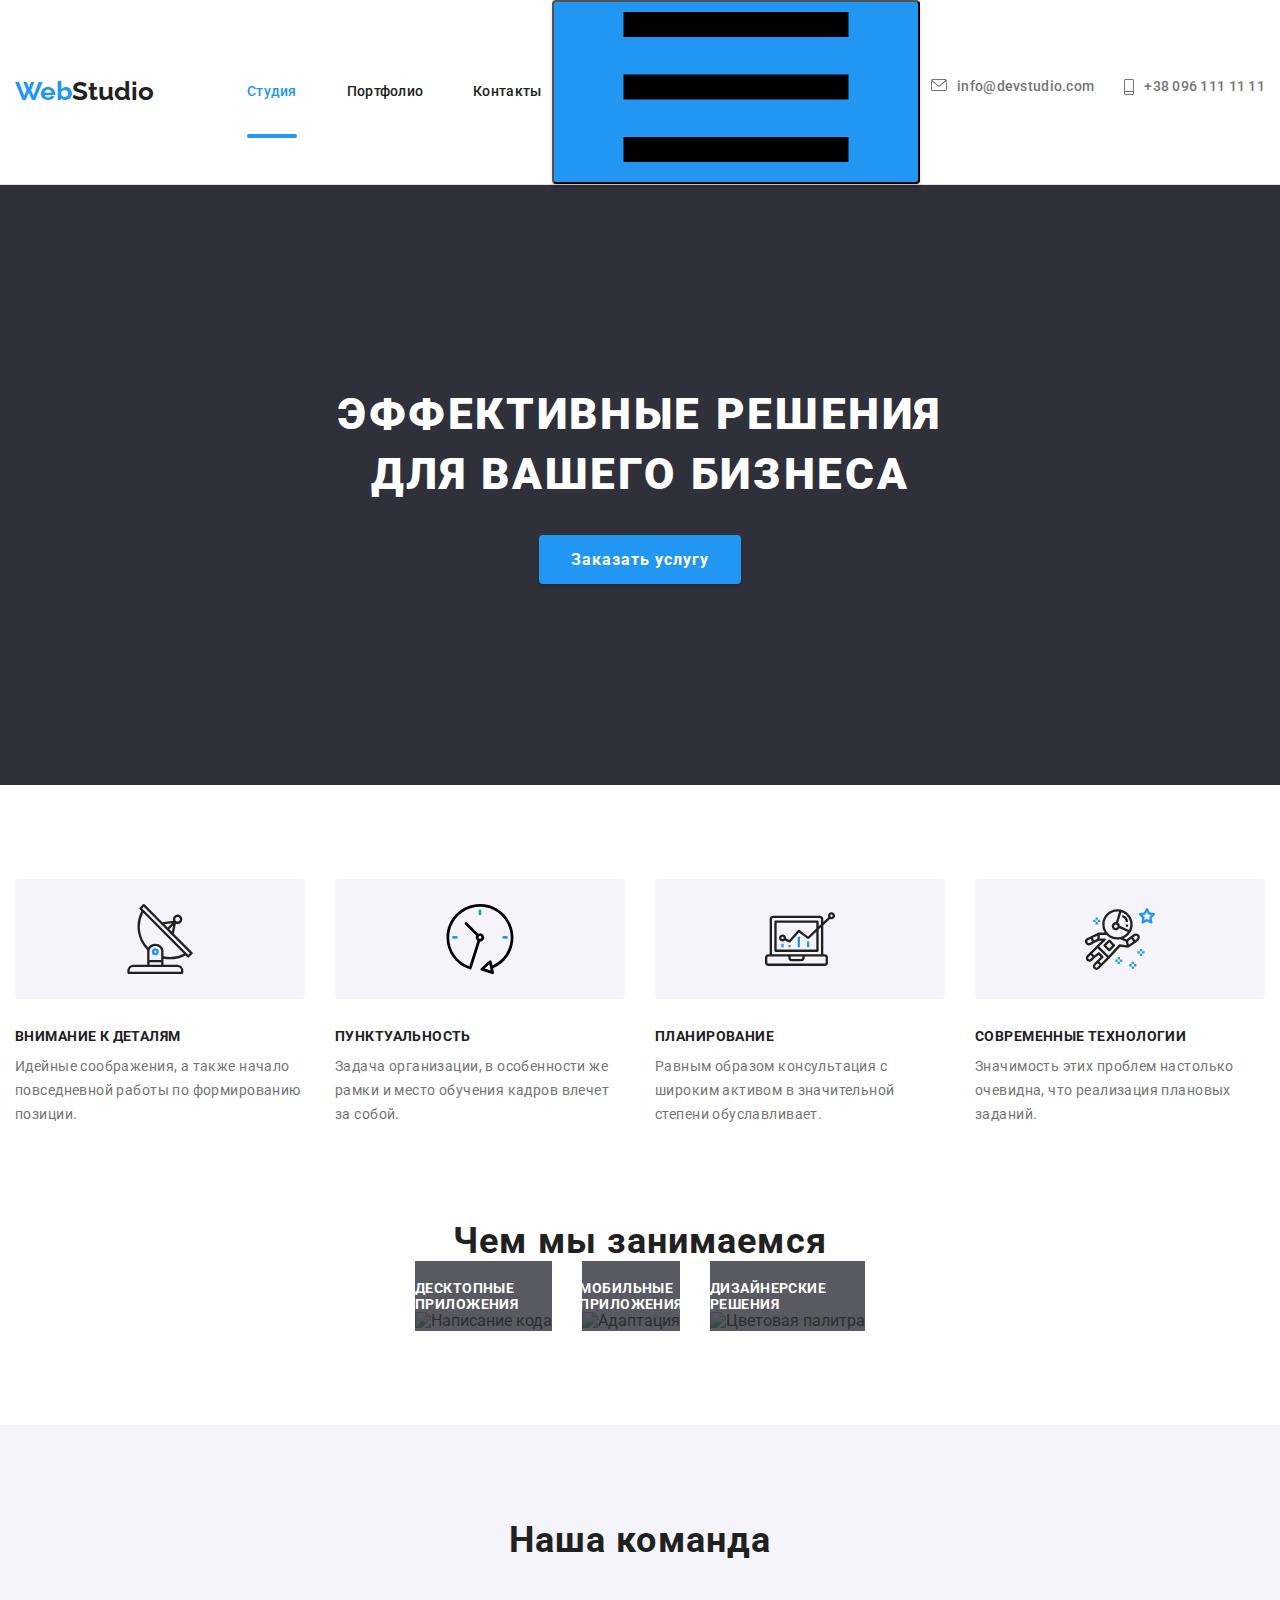
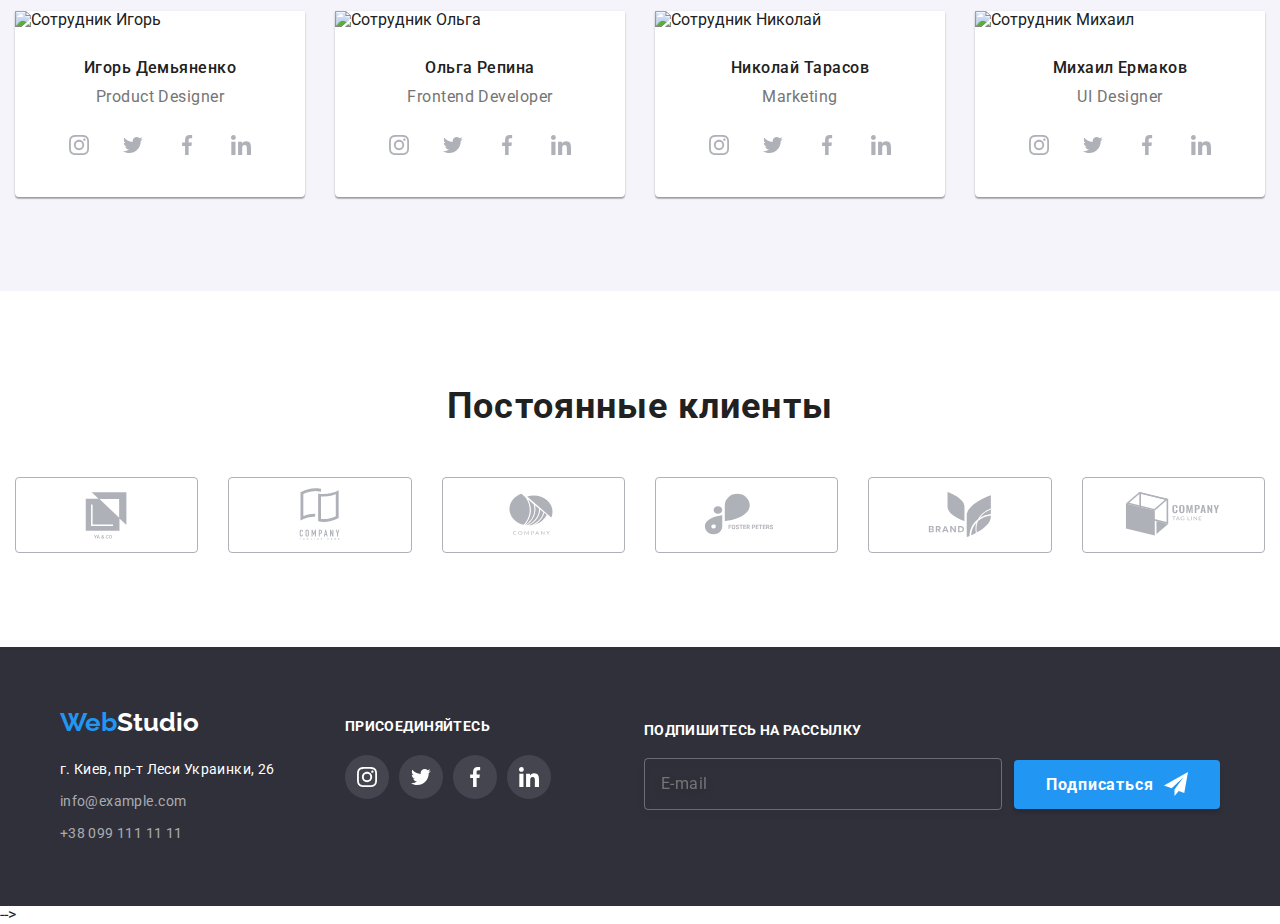
==== commit 6cee8da8: "add header button" ====
--- a/index.html
+++ b/index.html
@@ -37,6 +37,12 @@
             </li>
           </ul>
         </nav>
+
+        <button class="header__mobile-button" type="button" data-menu-button>
+          <svg class="header__icon-button">
+            <use href="./images/icons.svg#icon-menu_24px" </svg>
+          </svg>
+        </button>
 
         <!-- Contacts section -->
         <ul class="contacts list">
@@ -60,7 +66,7 @@
       </div>
     </header>
 
-    <!-- Main conteiner 
+    <!-- Main conteiner -->
     <main>
       <section class="hero">
         <div class="container">
@@ -69,7 +75,7 @@
             Заказать услугу
           </button>
         </div>
-      </section> -->
+      </section>
 
       <section class="features">
         <div class="container">
@@ -132,31 +138,73 @@
           <h2 class="work__title">Чем мы занимаемся</h2>
           <ul class="work__list list">
             <li class="work__el">
-              <h2 class="work__text">Десктопные приложения</h2>
-              <img
-                src="./images/создание_сайта1.jpg"
-                alt="создание сайта"
-                width="370"
-                height="294"
-              />
+              <div class="work__img">
+                <picture>
+                  <source
+                    srcset="
+                      ./images/desktop/box.webp    1x,
+                      ./images/desktop/box@2x.webp 2x
+                    "
+                    media="(min-width:1200px)"
+                    type="image/web"
+                  />
+                  <source
+                    srcset="
+                      ./images/desktop/box1.jpg   1x,
+                      ./images/desktop/box@2x.jpg 2x
+                    "
+                    media="(min-width:1200px)"
+                  />
+                  <img src="#" alt="Написание кода" />
+                </picture>
+                <h2 class="work__text">Десктопные приложения</h2>
+              </div>
             </li>
             <li class="work__el">
-              <h2 class="work__text">Мобильные приложения</h2>
-              <img
-                src="./images/адаптация2.jpg"
-                alt="адаптация сайта"
-                width="370"
-                height="294"
-              />
+              <div class="work__img">
+                <picture>
+                  <source
+                    srcset="
+                      ./images/desktop/box2.webp    1x,
+                      ./images/desktop/box2@2x.webp 2x
+                    "
+                    media="(min-width:1200px)"
+                    type="image/web"
+                  />
+                  <source
+                    srcset="
+                      ./images/desktop/box2.jpg    1x,
+                      ./images/desktop/box2@2x.jpg 2x
+                    "
+                    media="(min-width:1200px)"
+                  />
+                  <img src="#" alt="Aдаптация" />
+                </picture>
+                <h2 class="work__text">Мобильные приложения</h2>
+              </div>
             </li>
             <li class="work__el">
-              <h2 class="work__text">Дизайнерские решения</h2>
-              <img
-                src="./images/дизайн3.jpg"
-                alt="разработка дизайна"
-                width="370"
-                height="294"
-              />
+              <div class="work__img">
+                <picture>
+                  <source
+                    srcset="
+                      ./images/desktop/box3.webp    1x,
+                      ./images/desktop/box3@2x.webp 2x
+                    "
+                    media="(min-width:1200px)"
+                    type="image/web"
+                  />
+                  <source
+                    srcset="
+                      ./images/desktop/box3.jpg    1x,
+                      ./images/desktop/box3@2x.jpg 2x
+                    "
+                    media="(min-width:1200px)"
+                  />
+                  <img src="#" alt="Цветовая палитра" />
+                </picture>
+                <h2 class="work__text">Дизайнерские решения</h2>
+              </div>
             </li>
           </ul>
         </div>
@@ -168,12 +216,54 @@
           <h2 class="team__title">Наша команда</h2>
           <ul class="team__list list">
             <li class="team__el">
-              <img
-                src="./images/Игорь.jpg"
-                alt="Игорь Демьяненко"
-                width="270"
-                height="260"
-              />
+              <picture>
+                <source
+                  srcset="
+                    ./images/desktop/img.webp    1x,
+                    ./images/desktop/img@2x.webp 2x
+                  "
+                  media="(min-width:1200px)"
+                  type="image/web"
+                />
+                <source
+                  srcset="
+                    ./images/desktop/img.jpg    1x,
+                    ./images/desktop/img@2x.jpg 2x
+                  "
+                  media="(min-width:1200px)"
+                />
+                <source
+                  srcset="
+                    ./images/tablet/img.webp    1x,
+                    ./images/tablet/img@2x.webp 2x
+                  "
+                  media="(min-width:768px)"
+                  type="image/web"
+                />
+                <source
+                  srcset="
+                    ./images/tablet/img.jpg    1x,
+                    ./images/tablet/img@2x.jpg 2x
+                  "
+                  media="(min-width:768px)"
+                />
+                <source
+                  srcset="
+                    ./images/mobile/img.webp    1x,
+                    ./images/mobile/img@2x.webp 2x
+                  "
+                  media="(min-width:280px)"
+                  type="image/web"
+                />
+                <source
+                  srcset="
+                    ./images/mobile/img.jpg    1x,
+                    ./images/mobile/img@2x.jpg 2x
+                  "
+                  media="(min-width:280px)"
+                />
+                <img src="#" alt="Сотрудник Игорь" />
+              </picture>
               <div class="team__wrapper-container">
                 <h3 class="team__name">Игорь Демьяненко</h3>
                 <p class="team__profession">Product Designer</p>
@@ -223,12 +313,54 @@
             </li>
 
             <li class="team__el">
-              <img
-                src="./images/Ольга.jpg"
-                alt="Ольга Репина"
-                width="270"
-                height="260"
-              />
+              <picture>
+                <source
+                  srcset="
+                    ./images/desktop/img1.webp    1x,
+                    ./images/desktop/img1@2x.webp 2x
+                  "
+                  media="(min-width:1200px)"
+                  type="image/web"
+                />
+                <source
+                  srcset="
+                    ./images/desktop/img1.jpg    1x,
+                    ./images/desktop/img1@2x.jpg 2x
+                  "
+                  media="(min-width:1200px)"
+                />
+                <source
+                  srcset="
+                    ./images/tablet/img1.webp    1x,
+                    ./images/tablet/img1@2x.webp 2x
+                  "
+                  media="(min-width:768px)"
+                  type="image/web"
+                />
+                <source
+                  srcset="
+                    ./images/tablet/img1.jpg    1x,
+                    ./images/tablet/img1@2x.jpg 2x
+                  "
+                  media="(min-width:768px)"
+                />
+                <source
+                  srcset="
+                    ./images/mobile/img1.webp    1x,
+                    ./images/mobile/img1@2x.webp 2x
+                  "
+                  media="(min-width:280px)"
+                  type="image/web"
+                />
+                <source
+                  srcset="
+                    ./images/mobile/img1.jpg    1x,
+                    ./images/mobile/img1@2x.jpg 2x
+                  "
+                  media="(min-width:280px)"
+                />
+                <img src="#" alt="Сотрудник Ольга" />
+              </picture>
               <div class="team__wrapper-container">
                 <h3 class="team__name">Ольга Репина</h3>
                 <p class="team__profession">Frontend Developer</p>
@@ -277,12 +409,54 @@
               </div>
             </li>
             <li class="team__el">
-              <img
-                src="./images/Николай.jpg"
-                alt="Николай Тарасов"
-                width="270"
-                height="260"
-              />
+              <picture>
+                <source
+                  srcset="
+                    ./images/desktop/img2.webp    1x,
+                    ./images/desktop/img2@2x.webp 2x
+                  "
+                  media="(min-width:1200px)"
+                  type="image/web"
+                />
+                <source
+                  srcset="
+                    ./images/desktop/img2.jpg    1x,
+                    ./images/desktop/img2@2x.jpg 2x
+                  "
+                  media="(min-width:1200px)"
+                />
+                <source
+                  srcset="
+                    ./images/tablet/img2.webp    1x,
+                    ./images/tablet/img2@2x.webp 2x
+                  "
+                  media="(min-width:768px)"
+                  type="image/web"
+                />
+                <source
+                  srcset="
+                    ./images/tablet/img2.jpg    1x,
+                    ./images/tablet/img2@2x.jpg 2x
+                  "
+                  media="(min-width:768px)"
+                />
+                <source
+                  srcset="
+                    ./images/mobile/img2.webp    1x,
+                    ./images/mobile/img2@2x.webp 2x
+                  "
+                  media="(min-width:280px)"
+                  type="image/web"
+                />
+                <source
+                  srcset="
+                    ./images/mobile/img2.jpg    1x,
+                    ./images/mobile/img2@2x.jpg 2x
+                  "
+                  media="(min-width:280px)"
+                />
+                <img src="#" alt="Сотрудник Николай" />
+              </picture>
               <div class="team__wrapper-container">
                 <h3 class="team__name">Николай Тарасов</h3>
                 <p class="team__profession">Marketing</p>
@@ -331,12 +505,54 @@
               </div>
             </li>
             <li class="team__el">
-              <img
-                src="./images/Михаил.jpg"
-                alt="Михаил Ермаков"
-                width="270"
-                height="260"
-              />
+              <picture>
+                <source
+                  srcset="
+                    ./images/desktop/img3.webp    1x,
+                    ./images/desktop/img3@2x.webp 2x
+                  "
+                  media="(min-width:1200px)"
+                  type="image/web"
+                />
+                <source
+                  srcset="
+                    ./images/desktop/img3.jpg    1x,
+                    ./images/desktop/img3@2x.jpg 2x
+                  "
+                  media="(min-width:1200px)"
+                />
+                <source
+                  srcset="
+                    ./images/tablet/img3.webp    1x,
+                    ./images/tablet/img3@2x.webp 2x
+                  "
+                  media="(min-width:768px)"
+                  type="image/web"
+                />
+                <source
+                  srcset="
+                    ./images/tablet/img3.jpg    1x,
+                    ./images/tablet/img3@2x.jpg 2x
+                  "
+                  media="(min-width:768px)"
+                />
+                <source
+                  srcset="
+                    ./images/mobile/img3.webp    1x,
+                    ./images/mobile/img3@2x.webp 2x
+                  "
+                  media="(min-width:280px)"
+                  type="image/web"
+                />
+                <source
+                  srcset="
+                    ./images/mobile/img3.jpg    1x,
+                    ./images/mobile/img3@2x.jpg 2x
+                  "
+                  media="(min-width:280px)"
+                />
+                <img src="#" alt="Сотрудник Михаил" />
+              </picture>
               <div class="team__wrapper-container">
                 <h3 class="team__name">Михаил Ермаков</h3>
                 <p class="team__profession">UI Designer</p>
@@ -519,20 +735,22 @@
           <p class="email-holder__title">Подпишитесь на рассылку</p>
           <form class="footer-form">
             <label for="email"></label>
-            <input
-              class="email-holder__text"
-              type="email"
-              name="email"
-              id="email"
-              placeholder="E-mail"
-            />
+            <div class="footer-flex">
+              <input
+                class="email-holder__text"
+                type="email"
+                name="email"
+                id="email"
+                placeholder="E-mail"
+              />
+              <button type="submit" class="hero__btn footer__btn">
+                Подписаться
+                <svg class="icon-send" width="24" height="24">
+                  <use href="./images/icons.svg#icon-icon-send"></use>
+                </svg>
+              </button>
+            </div>
           </form>
-          <button type="submit" class="hero__btn footer__btn">
-            Подписаться
-            <svg class="icon-send" width="24" height="24">
-              <use href="./images/icons.svg#icon-icon-send"></use>
-            </svg>
-          </button>
         </div>
       </div>
     </footer>
--- a/css/main.min.css
+++ b/css/main.min.css
@@ -1,2 +1,2 @@
-body{background-color:#ffffff;color:var(--primary-text-color);font-family:Roboto, sans-serif}*{box-sizing:border-box}img{display:block;min-width:100%;height:auto}.list{list-style:none}p,h1,h2,h3,h4,h5,h6{margin-top:0;margin-bottom:0}ul{margin:0;padding-left:0}a{text-decoration:none}.container{padding:0 15px;margin:0 auto}:root{--primary-text-color: #212121;--secondary-text-color: #757575;--white-color: #ffffff;--accent-color: #2196f3;--bord-color: #2f303a;--bg-color-team: #f5f4fa;--footer-color: rgba(255, 255, 255, 0.6);--footer-social: rgba(255, 255, 255, 0.1)}.visually-hidden{position:absolute;width:1px;height:1px;margin:-1px;border:0;padding:0;white-space:nowrap;clip-path:inset(100%);clip:rect(0 0 0 0);overflow:hidden}.hero{background-color:var(--bord-color);padding:200px 0;margin:0 auto;max-width:1600px;text-align:center;align-items:center;background-image:linear-gradient(to right, rgba(47,48,58,0.4), rgba(47,48,58,0.4)),url(../images/Img-min.jpg);background-position:center;background-size:cover;background-repeat:no-repeat}.hero__title{margin:0 auto 30px auto;width:696px;height:120;font-weight:900;font-size:44px;line-height:1.36;text-align:center;letter-spacing:0.06em;text-transform:uppercase;color:var(--white-color)}button{padding:10px 32px;font-family:Roboto, sans-serif;font-weight:bold;font-size:16px;line-height:1.87;align-items:center;text-align:center;letter-spacing:0.06em;color:#ffffff;background-color:var(--accent-color);cursor:pointer;border-radius:4px;box-shadow:0px 4px 4px rgba(0,0,0,0.15)}button:hover,button:focus{background-color:var(--accent-color)}.hero__btn{padding:10px 32px;text-align:center;display:block;margin-left:auto;margin-right:auto;border:none;justify-content:center}@keyframes rotateY{0%{transform:perspective(400px) rotateY(60deg)}100%{transform:perspective(400px) rotateY(-60deg)}}.header{padding:24px 0 25px;border-bottom:1px solid #e5e5e5}.header .container{display:flex;justify-content:space-between;align-items:center}.header-logo{display:block;font-family:Raleway, sans-serif;font-weight:700;font-size:26px;line-height:1.2;color:var(--primary-text-color)}.logo-color{font-family:Raleway, sans-serif;font-weight:700;font-size:26px;line-height:1.2;color:var(--accent-color);display:flex;margin-right:93px;animation:rotateY 3000ms infinite alternate backwards ease-in-out 1000ms}.header-line{display:flex;align-content:center;align-items:center}.site-nav{display:flex}.site-nav__item:not(:last-child){margin-right:50px}.site-nav__link{font-weight:500;font-size:14px;line-height:1.14;letter-spacing:0.02em;color:var(--primary-text-color);display:block;text-decoration:none;transition-property:color;transition-duration:250ms;transition-timing-function:cubic-bezier(0.4, 0, 0.2, 1)}.site-nav__link:hover,.site-nav__link:focus{color:var(--accent-color)}.site-nav__link.current{position:relative;color:var(--accent-color)}.site-nav__link.current:after{content:"";position:absolute;left:0;bottom:-34px;width:100%;height:4px;background-color:var(--accent-color);border-radius:2px}.contacts{display:flex;align-items:center}.contacts__item{align-items:center}.site-contacts__link{align-items:center}.contacts__item:not(:last-child){margin-right:50px}.contacts .contacts__link{font-weight:500;font-size:14px;line-height:1.14;letter-spacing:0.02em;color:var(--secondary-text-color);display:flex;align-content:center;transition-duration:250ms;transition-timing-function:cubic-bezier(0.4, 0, 0.2, 1)}.contacts__link:hover,.contacts__link:focus{color:var(--accent-color)}.contacts__link:hover .contacts__icon,.contacts__link:focus .contacts__icon{fill:var(--accent-color)}.contacts__link:hover .contacts__icon,.contacts__link:focus .contacts__icon{fill:var(--accent-color)}.contacts__icon{margin-right:10px;fill:var(--secondary-text-color)}.features{padding:60px 0}@media screen and (min-width: 1200px){.features{padding:94px 0}}@media screen and (min-width: 768px){.features__list{display:flex;flex-wrap:wrap;margin-left:-30px;margin-top:-30px}}@media screen and (min-width: 768px){.features__el{width:calc((100% - 2 * 30px) / 2);margin-left:30px;margin-top:30px}}@media screen and (min-width: 1200px){.features__el{width:calc((100% - 2 * 60px) / 4)}}.features__icon-box{border-radius:4px;display:flex;justify-content:center;align-items:center;padding:25px 0;margin-bottom:30px;background-color:#f5f4fa}.features__icon{width:70px;height:70px}.features__title{margin-bottom:10px;font-weight:700;font-size:14px;line-height:1.14;letter-spacing:0.03em;color:var(--primary-text-color);text-transform:uppercase;text-align:center}@media screen and (min-width: 768px){.features__title{text-align:left}}.features__text{font-weight:normal;font-size:14px;line-height:1.71;letter-spacing:0.03em;color:var(--secondary-text-color)}.work{padding-bottom:94px}.work__list{display:flex;justify-content:space-between}.work__el{justify-content:center;align-items:center;position:relative}.work__title{font-weight:700;font-size:36px;line-height:1.16em;text-align:center;letter-spacing:0.03em;color:var(--primary-text-color);margin-bottom:50px}.work__el:not(:last-child){margin-right:30px}.work__text{position:absolute;display:flex;font-weight:700;font-size:14px;line-height:1.143;letter-spacing:0.03em;text-transform:uppercase;width:100%;height:70px;bottom:0;left:0;justify-content:center;align-items:center;color:var(--white-color);background:rgba(47,48,58,0.8)}@media screen and (max-width: 1199px){.work{display:none}}.team{padding:60px 0;margin:0 auto;background-color:var(--bg-color-team)}@media screen and (min-width: 1200px){.team{padding:94px 0}}.team__title{font-weight:700;font-size:28px;line-height:1.17;text-align:center;letter-spacing:0.03em;color:var(--primary-text-color);margin-bottom:30px}@media screen and (min-width: 1200px){.team__title{font-size:36px;margin-bottom:50px}}.team__name{font-weight:500;font-size:16px;line-height:1.18;letter-spacing:0.03em;text-align:center;color:var(--primary-text-color);margin-top:30px;margin-bottom:10px}.team__profession{font-weight:normal;font-size:16px;line-height:1.18;letter-spacing:0.03em;text-align:center;color:var(--secondary-text-color);margin-bottom:16px}.team__el{background-color:var(--white-color);max-width:450px;justify-content:center;align-items:center;box-shadow:0px 1px 3px rgba(0,0,0,0.12),0px 1px 1px rgba(0,0,0,0.14),0px 2px 1px rgba(0,0,0,0.2);border-radius:0px 0px 4px 4px}.team__el:not(:last-child){margin-bottom:30px}.team__list{justify-content:center}@media screen and (min-width: 768px){.team__list{display:flex;flex-wrap:wrap;margin:-15px}}@media screen and (min-width: 768px){.team__list .team__el{width:calc((100% - 4 * 15px) / 2);margin:15px}}@media screen and (min-width: 1200px){.team__list{flex-wrap:nowrap}}.team__social-list{display:flex;align-items:center;justify-content:center;list-style:none}.team__social-link{display:flex;margin-bottom:30px;width:44px;height:44px;background-color:var(--white-color);text-decoration:none;border-radius:50%;justify-content:center;align-items:center;transition-property:background-color;transition-duration:250ms;transition-timing-function:cubic-bezier(0.4, 0, 0.2, 1)}.team__social-link:hover,.team__social-link:focus,.team__social-link:hover .team__social-icon,.team__social-link:focus .team__social-icon{fill:var(--white-color);background-color:var(--accent-color)}.team__social-list-el:not(:last-child){margin-right:10px}.team__social-icon{width:20px;height:20px;fill:#afb1b8;transition-property:color;transition-duration:250ms;transition-timing-function:cubic-bezier(0.4, 0, 0.2, 1)}.clients__list{list-style:none;text-decoration:none;justify-content:center;display:flex;flex-wrap:wrap;margin-top:-30px;margin-left:-30px}@media screen and (min-width: 1200px){.clients__list{flex-wrap:nowrap;justify-content:center}}.clients{padding:60px 0}.clients__el{width:calc((100% - 4 * 15px) / 2);margin-top:30px;margin-left:30px}.clients__title{font-weight:700;font-size:28px;line-height:1.17;text-align:center;letter-spacing:0.03em;color:var(--primary-text-color);margin-bottom:50px}@media screen and (min-width: 1200px){.clients__title{font-size:36px}}.clients__link{display:flex;justify-content:center;align-items:center;min-height:90px;min-width:170px;border:1px solid #afb1b8;border-radius:4px;transition-duration:250ms;transition-timing-function:cubic-bezier(0.4, 0, 0.2, 1)}.clients__link:focus,.clients__link:hover{border:1px solid var(--accent-color);background-color:var(--white-color)}.clients__icon{fill:#afb1b8;width:106px;height:60px}.clients__link:focus .clients__icon,.clients__link:hover .clients__icon{fill:var(--accent-color)}@media screen and (min-width: 1200px){.clients{padding:94px 0}}@media screen and (min-width: 768px){.clients__el{width:calc((100% - 6 * 15px) / 3);margin-top:30px;margin-left:30px}}footer{padding:60px 0;background-color:var(--bord-color)}.footer__adress-wrapper{display:block;margin:0 auto;text-align:center;justify-content:center}@media screen and (min-width: 768px){.footer__adress-wrapper{margin:0}}.container-footer{align-items:center;justify-content:center}@media screen and (min-width: 768px){.container-footer__tablet{display:flex;justify-content:space-between;align-items:center;padding-left:76px;padding-right:89px;margin-bottom:60px}}.footer__logo{font-family:Raleway, sans-serif;font-weight:700;font-size:26px;line-height:1.2;color:var(--accent-color);display:inline-block;margin-bottom:20px}.footer__logo-color{font-weight:bold;color:var(--white-color)}address{display:block;text-align:center}.adress__link{font-style:normal;font-weight:normal;font-size:14px;line-height:1.7;letter-spacing:0.03em;color:var(--white-color);display:block;margin:0}.adress__el:not(:last-child){margin-bottom:8px}.adress__contacts-link{display:block;font-style:normal;font-weight:400;font-size:14px;line-height:1.7em;letter-spacing:0.03em;color:var(--footer-color);text-decoration:none;margin:0}.adress__contacts-link:focus,.adress__contacts-link:hover{color:var(--accent-color)}.footer__social-wrapper{justify-content:center;align-items:center;margin:60px 0}@media screen and (min-width: 768px){.footer__social-wrapper{margin:0}}.footer__social-wrapper .team__social-list{display:flex}.footer-flex{justify-content:center;align-items:center}.footer__social-title{font-weight:700;font-size:14px;line-height:1.14;letter-spacing:0.03em;text-transform:uppercase;color:var(--white-color);margin-bottom:20px;margin-top:auto;text-align:center}.footer__social-link{display:flex;margin-bottom:30px;width:44px;height:44px;background-color:var(--footer-social);text-decoration:none;border-radius:50%;justify-content:center;align-items:center;transition-duration:250ms;transition-timing-function:cubic-bezier(0.4, 0, 0.2, 1)}.footer__social-link:focus,.team__social-list-el:hover .footer__social-link,.team__social-list-el:focus .footer__social-link{background-color:var(--accent-color)}.footer__social-icon{width:20px;height:20px}.footer__social-link .footer__social-icon{fill:var(--white-color)}.email-holder__title{font-weight:bold;font-size:14px;line-height:1.143;letter-spacing:0.03em;text-transform:uppercase;text-align:center;color:var(--white-color)}.email-holder__text{display:block;width:100%;padding:15px 16px;margin:20px auto;font-weight:normal;font-size:16px;line-height:1.25;letter-spacing:0.03em;border:1px solid rgba(255,255,255,0.3);box-sizing:border-box;filter:drop-shadow(0px 4px 4px rgba(0,0,0,0.15));border-radius:4px;background-color:transparent;justify-content:center;align-items:center;color:var(--white-color);transition-duration:250ms;transition-timing-function:cubic-bezier(0.4, 0, 0.2, 1)}@media screen and (min-width: 768px){.email-holder__text{width:450px}}.email-holder__text:focus{outline:none;border:1px solid var(--accent-color)}.icon-send{margin-left:10px;fill:var(--white-color)}.for-footer-button{justify-content:center;align-items:center}.footer__btn{margin-left:auto;margin-right:auto;display:flex;min-width:200px;justify-content:center;align-items:center}.portfolio{padding:94px 0}.buttons__list{display:flex;justify-content:center;margin-bottom:50px}.btn:hover,.btn:focus{box-shadow:0px 4px 4px rgba(0,0,0,0.25),0px 3px 1px rgba(0,0,0,0.01),0px 1px 2px rgba(0,0,0,0.08),0px 2px 2px rgba(0,0,0,0.12)}.main-container{padding-top:94px;padding-bottom:94px}.buttons__list .btn:not(:last-child){margin-right:8px}.btn__portfolio{font-weight:500;padding:6px 22px;border:0px;color:var(--primary-text-color);background-color:var(--bg-color-team);box-shadow:none;transition-duration:250ms;transition-timing-function:cubic-bezier(0.4, 0, 0.2, 1)}.btn__portfolio:hover,.btn__portfolio:focus{color:var(--white-color);background-color:var(--accent-color);box-shadow:0px 4px 4px rgba(0,0,0,0.15)}.projects{margin-left:auto;margin-right:auto;display:flex;flex-wrap:wrap;margin-right:-30px;margin-bottom:-30px}.projects__item{margin-right:30px;margin-bottom:30px;width:370px;flex-basis:calc((100% - 270px) / 9);transition-duration:250ms;transition-timing-function:cubic-bezier(0.4, 0, 0.2, 1)}.projects__item:focus,.projects__item:hover{box-shadow:0px 1px 1px rgba(0,0,0,0.12),0px 4px 4px rgba(0,0,0,0.06),1px 4px 6px rgba(0,0,0,0.16)}.projects__wrapper{position:relative;overflow:hidden}.card__description{display:flex;position:absolute;font-weight:400;width:100%;height:100%;font-size:18px;line-height:1.55;letter-spacing:0.03em;padding:63px 24px;top:0;left:0;overflow:auto;transform:translateY(100%);transition-duration:250ms;transition-timing-function:cubic-bezier(0.4, 0, 0.2, 1);color:#fff;background-color:rgba(33,150,243,0.9)}.projects__item:hover .card__description,.projects__item:focus .card__description{transform:translateY(0)}.card-set{padding:20px 24px;border:1px solid #eeeeee;border-top:0}.card-set__item{margin-top:0;margin-bottom:0;font-weight:700;font-size:18px;line-height:2;letter-spacing:0.06em;color:var(--primary-text-color)}.card-set__text{margin-top:4px;margin-bottom:0;font-weight:400;font-size:16px;line-height:1.87em;letter-spacing:0.03em;color:var(--secondary-text-color)}.backdrop{position:fixed;left:0;top:0;width:100%;height:100%;background:rgba(0,0,0,0.2);transition:opacity 250ms cubic-bezier(0.4, 0, 0.2, 1),visibility 250ms cubic-bezier(0.4, 0, 0.2, 1)}.modal-window{position:absolute;left:50%;top:50%;transform:translate(-50%, -50%);min-height:581px;width:528px;background:var(--white-color);box-shadow:0px 1px 3px rgba(0,0,0,0.12),0px 1px 1px rgba(0,0,0,0.14),0px 2px 1px rgba(0,0,0,0.2);border-radius:4px;padding:40px}.close-button{display:flex;position:absolute;top:8px;right:8px;padding:0;width:30px;height:30px;background-color:var(--white-color);border:1px solid rgba(0,0,0,0.1);box-sizing:border-box;border-radius:50%;cursor:pointer;justify-content:center;align-items:center;box-shadow:none}.close-button:focus,.close-button:hover{fill:var(--accent-color)}.is-hidden{opacity:0;pointer-events:none;visibility:hidden}.form__contacts{display:flex;flex-direction:column}.form__text{font-weight:bold;font-size:20px;line-height:1.15;letter-spacing:0.03em;margin-bottom:12px;text-align:center;color:var(--primary-text-color)}.form__label{margin-bottom:10px;font-weight:400;font-size:12px;line-height:1.16;letter-spacing:0.01em;color:var(--secondary-text-color)}.form__wrapper{position:relative;display:block;margin-top:4px}.form__input{padding-left:40px;width:100%;height:40px;border:1px solid rgba(33,33,33,0.2);box-sizing:border-box;border-radius:4px}.form__input:focus{outline:none;border:1px solid var(--accent-color)}.form__icon{position:absolute;left:12px;top:50%;transform:translateY(-50%);transition-duration:250ms;transition-timing-function:cubic-bezier(0.4, 0, 0.2, 1)}.form__input:focus+.form__icon{fill:var(--accent-color)}.form__label-comment{margin-bottom:20px;font-size:12px;line-height:1.17;letter-spacing:0.01em;color:var(--secondary-text-color)}.form__comment{font-family:"Roboto" sans-serif;font-style:normal;height:120px;width:100%;line-height:1.16;letter-spacing:0.01em;padding:12px 16px;margin-top:4px;border:1px solid rgba(33,33,33,0.2);box-sizing:border-box;border-radius:4px;transition-property:border-color;transition-duration:250ms;transition-timing-function:cubic-bezier(0.4, 0, 0.2, 1);resize:none}.form__comment:focus{outline:none;border:1px solid var(--accent-color)}.form__comment:focus::placeholder{font-style:normal;font-weight:400;font-size:14px;line-height:1.14;letter-spacing:0.01em;color:rgba(117,117,117,0.5)}.form__checkbox{display:flex;margin-bottom:30px;text-align:center;align-items:center;cursor:pointer;justify-content:center}.checkbox__wrapper-icon{position:relative;display:flex;justify-content:center;align-items:center;width:16px;height:15px;border-radius:2px;margin-right:7px;transition-property:background-color;transition-duration:250ms;transition-timing-function:cubic-bezier(0.4, 0, 0.2, 1)}.checkbox__icon{position:absolute;position:50% 50%;border:2px solid var(--primary-text-color);border-radius:2px;margin-right:5px;display:flex;align-items:center;justify-content:center;transition-property:background-color;transition-duration:250ms;transition-timing-function:cubic-bezier(0.4, 0, 0.2, 1)}.checkbox__policy:checked ~ .checkbox__icon{border:transparent;background-color:var(--accent-color)}.policy-agree{font-weight:400;font-size:14px;line-height:1.71;letter-spacing:0.03em;color:var(--secondary-text-color)}.policy-agree__link{font-weight:400;font-size:14px;line-height:1.71;letter-spacing:0.03em;margin-left:5px;color:var(--accent-color)}.send-btn{font-family:"Roboto", sans-serif;font-weight:700;font-size:16px;line-height:1.87;letter-spacing:0.06em;border-radius:4px;padding:10px 55px;background-color:var(--accent-color);border:0;cursor:pointer;color:var(--white-color);align-items:center;box-shadow:0px 4px 4px rgba(0,0,0,0.15);transition-property:background-color;transition-duration:250ms;transition-timing-function:cubic-bezier(0.4, 0, 0.2, 1);margin:auto}.send-btn:hover,.send-btn:focus{background-color:#188ce8}
+body{background-color:#ffffff;color:var(--primary-text-color);font-family:Roboto, sans-serif}*{box-sizing:border-box}img{display:block;width:100%;height:auto}.list{list-style:none}p,h1,h2,h3,h4,h5,h6{margin-top:0;margin-bottom:0}ul{margin:0;padding-left:0}a{text-decoration:none}.container{padding:0 15px;margin:0 auto}:root{--primary-text-color: #212121;--secondary-text-color: #757575;--white-color: #ffffff;--accent-color: #2196f3;--bord-color: #2f303a;--bg-color-team: #f5f4fa;--footer-color: rgba(255, 255, 255, 0.6);--footer-social: rgba(255, 255, 255, 0.1)}.visually-hidden{position:absolute;width:1px;height:1px;margin:-1px;border:0;padding:0;white-space:nowrap;clip-path:inset(100%);clip:rect(0 0 0 0);overflow:hidden}.hero{padding:118px 0;margin-left:auto;margin-right:auto;max-width:1600px;min-height:400px;background-color:var(--bord-color);background-image:linear-gradient(to right, rgba(47,48,58,0.4), rgba(47,48,58,0.4)),url(../images/mobile/imghero.jpg);background-position:center;background-size:cover;background-repeat:no-repeat;text-align:center;align-items:center}@media screen and (min-device-pixel-ratio: 2) and (max-width: 767px), (min-resolution: 192dpi) and (max-width: 767px), (min-resolution: 2dppx) and (max-width: 767px){.hero{background-image:linear-gradient(rgba(47,48,58,0.4), rgba(47,48,58,0.4)),url(../images/mobile/imghero@2x.jpg)}}@media screen and (min-width: 768px){.hero{background-image:linear-gradient(rgba(47,48,58,0.4), rgba(47,48,58,0.4)),url(../images/tablet/imghero.jpg)}}@media screen and (min-width: 768px) and (min-device-pixel-ratio: 2), (min-resolution: 192dpi) and (min-width: 768px), (min-resolution: 2dppx) and (min-width: 768px){.hero{background-image:linear-gradient(rgba(47,48,58,0.4), rgba(47,48,58,0.4)),url(../images/tablet/imghero@2x.jpg)}}@media screen and (min-width: 1200px){.hero{min-height:600px;padding-top:200px;padding-bottom:200px;background-image:linear-gradient(rgba(47,48,58,0.4), rgba(47,48,58,0.4)),url(../images/desktop/imghero.jpg)}}@media screen and (min-width: 1200px) and (min-device-pixel-ratio: 2), (min-resolution: 192dpi) and (min-width: 1200px), (min-resolution: 2dppx) and (min-width: 1200px){.hero{background-image:linear-gradient(rgba(47,48,58,0.4), rgba(47,48,58,0.4)),url(../images/desktop/imghero@2x.jpg)}}.hero__title{margin:0 auto 30px auto;max-width:360px;font-weight:900;font-size:26px;line-height:1.61;text-align:center;letter-spacing:0.06em;text-transform:uppercase;color:var(--white-color)}@media screen and (min-width: 1200px){.hero__title{min-width:696px;font-size:44px;line-height:1.36}}button{padding:10px 32px;font-family:Roboto, sans-serif;font-weight:bold;font-size:16px;line-height:1.87;align-items:center;text-align:center;letter-spacing:0.06em;color:#ffffff;background-color:var(--accent-color);cursor:pointer;border-radius:4px;box-shadow:0px 4px 4px rgba(0,0,0,0.15)}button:hover,button:focus{background-color:var(--accent-color)}.hero__btn{padding:10px 32px;text-align:center;display:block;margin-left:auto;margin-right:auto;border:none;justify-content:center}@keyframes rotateY{0%{transform:perspective(400px) rotateY(60deg)}100%{transform:perspective(400px) rotateY(-60deg)}}.header{padding:16px 0;position:relative;border-bottom:1px solid #e5e5e5}@media screen and (min-width: 768px){.header{padding:0}}.header .container{display:flex;justify-content:space-between;align-items:center}.header-logo{display:block;font-family:Raleway, sans-serif;font-weight:700;font-size:24px;line-height:1.2;color:var(--primary-text-color)}@media screen and (min-width: 1200px){.header-logo{font-size:26px}}.logo-color{display:block;font-family:Raleway, sans-serif;font-weight:700;font-size:24px;line-height:1.2;color:var(--accent-color);display:flex;margin-right:93px;animation:rotateY 3000ms infinite alternate backwards ease-in-out 1000ms}@media screen and (min-width: 768px){.logo-color{margin-right:88px}}@media screen and (min-width: 1200px){.logo-color{margin-right:93px;line-height:1.19;font-size:26px}}.header-line{display:flex;align-content:center;align-items:center}@media screen and (min-width: 768px){.header-line{display:flex;align-items:center}}.site-nav{display:flex;align-items:center}@media screen and (min-width: 320px) and (max-width: 767px){.site-nav{display:none}}.site-nav__item:not(:last-child){margin-right:50px}.site-nav__link{font-weight:500;font-size:14px;line-height:1.14;letter-spacing:0.02em;color:var(--primary-text-color);display:block;text-decoration:none;transition-property:color;transition-duration:250ms;transition-timing-function:cubic-bezier(0.4, 0, 0.2, 1)}.site-nav__link:hover,.site-nav__link:focus{color:var(--accent-color)}.site-nav__link.current{color:var(--accent-color);position:relative}@media screen and (min-width: 768px){.site-nav__link.current::after{content:"";display:block;position:absolute;width:100%;height:4px;background-color:var(--accent-color);border-radius:2px;bottom:-27px;left:0}}@media screen and (min-width: 768px) and (min-width: 1200px){.site-nav__link.current::after{bottom:-38px}}@media screen and (min-width: 320px) and (max-width: 767px){.contacts{display:none}}@media screen and (min-width: 768px){.contacts{display:flex;flex-direction:column;justify-content:space-between;padding:14px 0}}@media screen and (min-width: 1200px){.contacts{flex-direction:row;padding:0}}.contacts__item{align-items:center;text-align:center;justify-content:space-between}.site-contacts__link{align-items:center}@media screen and (min-width: 768px){.contacts__item:not(:last-child){margin-right:30px;margin-bottom:10px}}.contacts .contacts__link{font-weight:500;font-size:12px;line-height:1.14;letter-spacing:0.02em;color:var(--secondary-text-color);display:flex;align-content:center;transition-duration:250ms;transition-timing-function:cubic-bezier(0.4, 0, 0.2, 1)}@media screen and (min-width: 1200px){.contacts .contacts__link{font-size:14px;padding:32px 0}}.contacts__link:hover,.contacts__link:focus{color:var(--accent-color)}.contacts__link:hover .contacts__icon,.contacts__link:focus .contacts__icon{fill:var(--accent-color)}.contacts__link:hover .contacts__icon,.contacts__link:focus .contacts__icon{fill:var(--accent-color)}.contacts__icon{margin-right:10px;fill:var(--secondary-text-color)}.features{padding:60px 0}@media screen and (min-width: 1200px){.features{padding:94px 0}}@media screen and (min-width: 768px){.features__list{display:flex;flex-wrap:wrap;margin-left:-30px;margin-top:-30px}}@media screen and (min-width: 768px){.features__el{width:calc((100% - 2 * 30px) / 2);margin-left:30px;margin-top:30px}}@media screen and (min-width: 1200px){.features__el{width:calc((100% - 2 * 60px) / 4)}}.features__icon-box{border-radius:4px;display:flex;justify-content:center;align-items:center;padding:25px 0;margin-bottom:30px;background-color:#f5f4fa}.features__icon{width:70px;height:70px}.features__title{margin-bottom:10px;font-weight:700;font-size:14px;line-height:1.14;letter-spacing:0.03em;color:var(--primary-text-color);text-transform:uppercase;text-align:center}@media screen and (min-width: 768px){.features__title{text-align:left}}.features__text{font-weight:normal;font-size:14px;line-height:1.71;letter-spacing:0.03em;color:var(--secondary-text-color)}.work{padding-bottom:94px}.work__list{display:flex;justify-content:center}.work__el{display:flex;justify-content:center;align-items:center;position:relative}.work__img{position:relative}.work__title{font-weight:700;font-size:36px;line-height:1.16em;text-align:center;letter-spacing:0.03em;color:var(--primary-text-color);margin-bottom:50px}.work__el:not(:last-child){margin-right:30px}.work__text{position:absolute;display:flex;font-weight:700;font-size:14px;line-height:1.143;letter-spacing:0.03em;text-transform:uppercase;width:100%;height:70px;bottom:0;left:0;justify-content:center;align-items:center;color:var(--white-color);background:rgba(47,48,58,0.8)}@media screen and (max-width: 1199px){.work{display:none}}.team{padding:60px 0;margin:0 auto;background-color:var(--bg-color-team)}@media screen and (min-width: 1200px){.team{padding:94px 0}}.team__title{font-weight:700;font-size:28px;line-height:1.17;text-align:center;letter-spacing:0.03em;color:var(--primary-text-color);margin-bottom:30px}@media screen and (min-width: 1200px){.team__title{font-size:36px;margin-bottom:50px}}.team__name{font-weight:500;font-size:16px;line-height:1.18;letter-spacing:0.03em;text-align:center;color:var(--primary-text-color);margin-top:30px;margin-bottom:10px}.team__profession{font-weight:normal;font-size:16px;line-height:1.18;letter-spacing:0.03em;text-align:center;color:var(--secondary-text-color);margin-bottom:16px}.team__el{background-color:var(--white-color);max-width:450px;justify-content:center;align-items:center;box-shadow:0px 1px 3px rgba(0,0,0,0.12),0px 1px 1px rgba(0,0,0,0.14),0px 2px 1px rgba(0,0,0,0.2);border-radius:0px 0px 4px 4px}.team__el:not(:last-child){margin-bottom:30px}.team__list{justify-content:center}@media screen and (min-width: 768px){.team__list{display:flex;flex-wrap:wrap;margin:-15px}}@media screen and (min-width: 768px){.team__list .team__el{width:calc((100% - 4 * 15px) / 2);margin:15px}}@media screen and (min-width: 1200px){.team__list{flex-wrap:nowrap}}.team__social-list{display:flex;align-items:center;justify-content:center;list-style:none}.team__social-link{display:flex;margin-bottom:30px;width:44px;height:44px;background-color:var(--white-color);text-decoration:none;border-radius:50%;justify-content:center;align-items:center;transition-property:background-color;transition-duration:250ms;transition-timing-function:cubic-bezier(0.4, 0, 0.2, 1)}.team__social-link:hover,.team__social-link:focus,.team__social-link:hover .team__social-icon,.team__social-link:focus .team__social-icon{fill:var(--white-color);background-color:var(--accent-color)}.team__social-list-el:not(:last-child){margin-right:10px}.team__social-icon{width:20px;height:20px;fill:#afb1b8;transition-property:color;transition-duration:250ms;transition-timing-function:cubic-bezier(0.4, 0, 0.2, 1)}.clients__list{list-style:none;text-decoration:none;justify-content:center;display:flex;flex-wrap:wrap;margin-top:-30px;margin-left:-30px}@media screen and (min-width: 1200px){.clients__list{flex-wrap:nowrap;justify-content:center}}.clients{padding:60px 0}@media screen and (min-width: 1200px){.clients{padding:94px 0}}.clients__el{width:calc((100% - 4 * 15px) / 2);margin-top:30px;margin-left:30px}@media screen and (min-width: 768px){.clients__el{width:calc((100% - 6 * 15px) / 3);margin-top:30px;margin-left:30px}}.clients__title{font-weight:700;font-size:28px;line-height:1.17;text-align:center;letter-spacing:0.03em;color:var(--primary-text-color);margin-bottom:30px}@media screen and (min-width: 1200px){.clients__title{margin-bottom:50px;font-size:36px}}.clients__link{display:flex;justify-content:center;align-items:center;padding:7px 10px;border:1px solid #afb1b8;border-radius:4px;transition-duration:250ms;transition-timing-function:cubic-bezier(0.4, 0, 0.2, 1)}.clients__link:focus,.clients__link:hover{border:1px solid var(--accent-color);background-color:var(--white-color)}.clients__icon{fill:#afb1b8;width:106px;height:60px}.clients__link:focus .clients__icon,.clients__link:hover .clients__icon{fill:var(--accent-color)}footer{padding:60px 0;background-color:var(--bord-color)}.container-footer{align-items:center;justify-content:center}@media screen and (min-width: 1200px){.container-footer{margin:0;display:flex;text-align:left;justify-content:center}}@media screen and (min-width: 768px){.container-footer__tablet{display:flex;justify-content:space-between;align-items:center;padding-left:76px;padding-right:89px;margin-bottom:60px}}@media screen and (min-width: 1200px){.container-footer__tablet{display:flex;align-items:baseline;margin-bottom:0;padding-right:0;padding-left:0}}.footer__adress-wrapper{margin:0 auto;text-align:center;justify-content:center}@media screen and (min-width: 768px){.footer__adress-wrapper{margin:0}}@media screen and (min-width: 1200px){.footer__adress-wrapper{text-align:left}}.footer__logo{font-family:Raleway, sans-serif;font-weight:700;font-size:26px;line-height:1.2;color:var(--accent-color);display:inline-block;margin-bottom:20px}.footer__logo-color{font-weight:bold;color:var(--white-color)}address{display:block;text-align:center}@media screen and (min-width: 1200px){address{text-align:left}}.adress__link{font-style:normal;font-weight:normal;font-size:14px;line-height:1.7;letter-spacing:0.03em;color:var(--white-color);display:block;margin:0}.adress__el:not(:last-child){margin-bottom:8px}.adress__contacts-link{display:block;font-style:normal;font-weight:400;font-size:14px;line-height:1.7em;letter-spacing:0.03em;color:var(--footer-color);text-decoration:none;margin:0}.adress__contacts-link:focus,.adress__contacts-link:hover{color:var(--accent-color)}.footer__social-wrapper{justify-content:center;align-items:center;margin:60px 0}@media screen and (min-width: 768px){.footer__social-wrapper{margin:0}}@media screen and (min-width: 1200px){.footer__social-wrapper{margin:0 93px 0 70px}}.footer__social-wrapper .team__social-list{display:flex}.footer__social-title{font-weight:700;font-size:14px;line-height:1.14;letter-spacing:0.03em;text-transform:uppercase;color:var(--white-color);margin-bottom:20px;margin-top:auto;text-align:center}@media screen and (min-width: 1200px){.footer__social-title{text-align:left}}.footer__social-link{display:flex;margin-bottom:30px;width:44px;height:44px;background-color:var(--footer-social);text-decoration:none;border-radius:50%;justify-content:center;align-items:center;transition-duration:250ms;transition-timing-function:cubic-bezier(0.4, 0, 0.2, 1)}.footer__social-link:focus,.team__social-list-el:hover .footer__social-link,.team__social-list-el:focus .footer__social-link{background-color:var(--accent-color)}.footer__social-icon{width:20px;height:20px}.footer__social-link .footer__social-icon{fill:var(--white-color)}@media screen and (min-width: 1200px){.email-holder{flex-wrap:wrap;justify-content:baseline}}.email-holder__title{font-weight:bold;font-size:14px;line-height:1.143;letter-spacing:0.03em;text-transform:uppercase;text-align:center;color:var(--white-color)}@media screen and (min-width: 1200px){.email-holder__title{display:block;text-align:left}}.email-holder__text{display:block;width:100%;padding:15px 16px;margin:20px auto;font-weight:normal;font-size:16px;line-height:1.25;letter-spacing:0.03em;border:1px solid rgba(255,255,255,0.3);box-sizing:border-box;filter:drop-shadow(0px 4px 4px rgba(0,0,0,0.15));border-radius:4px;background-color:transparent;justify-content:center;align-items:center;color:var(--white-color);transition-duration:250ms;transition-timing-function:cubic-bezier(0.4, 0, 0.2, 1)}@media screen and (min-width: 768px){.email-holder__text{width:450px;align-items:center;justify-content:center}}@media screen and (min-width: 1200px){.email-holder__text{max-width:358px;margin-right:12px;display:flex;align-items:center;justify-content:center}}.email-holder__text:focus{outline:none;border:1px solid var(--accent-color)}.icon-send{margin-left:10px;fill:var(--white-color)}.footer__btn{margin-left:auto;margin-right:auto;display:flex;max-height:50px;justify-content:center;align-items:center}@media screen and (min-width: 1200px){.footer__btn{display:inline-flex}}@media screen and (min-width: 1200px){.footer-flex{display:flex;justify-content:center;align-items:center}}.main-container{padding:60px 0}@media screen and (min-width: 1200px){.main-container{padding:94px 0}}.buttons__list{display:flex;flex-wrap:wrap;margin-bottom:40px}@media screen and (min-width: 768px){.buttons__list{margin-bottom:30px;justify-content:center}}@media screen and (min-width: 1200px){.buttons__list{margin-bottom:50px}}.btn{margin-right:8px;margin-bottom:15px}.btn:hover,.btn:focus{box-shadow:0px 4px 4px rgba(0,0,0,0.25),0px 3px 1px rgba(0,0,0,0.01),0px 1px 2px rgba(0,0,0,0.08),0px 2px 2px rgba(0,0,0,0.12)}.buttons__list .btn:not(:last-child){margin-right:8px}.btn__portfolio{font-weight:500;padding:6px 22px;border:0px;color:var(--primary-text-color);background-color:var(--bg-color-team);box-shadow:none;transition-duration:250ms;transition-timing-function:cubic-bezier(0.4, 0, 0.2, 1)}.btn__portfolio:hover,.btn__portfolio:focus{color:var(--white-color);background-color:var(--accent-color);box-shadow:0px 4px 4px rgba(0,0,0,0.15)}.projects{display:flex;flex-wrap:wrap}@media screen and (min-width: 768px){.projects{display:flex;flex-wrap:wrap;margin-right:-30px;margin-bottom:-30px}}.projects__item:not(:last-child){margin-bottom:30px}@media screen and (min-width: 768px){.projects__item{margin-right:30px;margin-bottom:30px;flex-basis:calc((100% - 2 * 30px) / 2);transition-duration:250ms;transition-timing-function:cubic-bezier(0.4, 0, 0.2, 1)}}@media screen and (min-width: 768px) and (min-width: 1200px){.projects__item{margin-right:30px;margin-bottom:30px;flex-basis:calc((100% - 3 * 30px) / 3)}}.projects__item:focus,.projects__item:hover{box-shadow:0px 1px 1px rgba(0,0,0,0.12),0px 4px 4px rgba(0,0,0,0.06),1px 4px 6px rgba(0,0,0,0.16)}.projects__wrapper{position:relative;overflow:hidden}.card__description{display:flex;position:absolute;font-weight:400;width:100%;height:100%;font-size:18px;line-height:1.55;letter-spacing:0.03em;padding:63px 24px;top:0;left:0;overflow:auto;transform:translateY(100%);transition-duration:250ms;transition-timing-function:cubic-bezier(0.4, 0, 0.2, 1);color:#fff;background-color:rgba(33,150,243,0.9)}.projects__item:hover .card__description,.projects__item:focus .card__description{transform:translateY(0)}.card-set{padding:20px 24px;border:1px solid #eeeeee;border-top:0}.card-set__item{margin-top:0;margin-bottom:0;font-weight:700;font-size:18px;line-height:2;letter-spacing:0.06em;color:var(--primary-text-color)}.card-set__text{margin-top:4px;margin-bottom:0;font-weight:400;font-size:16px;line-height:1.87em;letter-spacing:0.03em;color:var(--secondary-text-color)}.backdrop{position:fixed;left:0;top:0;height:100%;margin:15px;overflow-y:scroll;background:rgba(0,0,0,0.2);transition:opacity 250ms cubic-bezier(0.4, 0, 0.2, 1),visibility 250ms cubic-bezier(0.4, 0, 0.2, 1)}.modal-window{position:absolute;background:var(--white-color);box-shadow:0px 1px 3px rgba(0,0,0,0.12),0px 1px 1px rgba(0,0,0,0.14),0px 2px 1px rgba(0,0,0,0.2);border-radius:4px;padding:40px}@media screen and (max-width: 479px){.modal-window{min-width:100%;min-height:609px}}@media screen and (min-width: 480px){.modal-window{position:relative;min-width:450px;min-height:609px;left:50%;top:50%;transform:translate(-50%, -50%);padding:40px}}@media screen and (min-width: 1200px){.modal-window{min-width:528px;min-height:581px}}.close-button{display:flex;position:absolute;top:8px;right:8px;padding:0;width:30px;height:30px;background-color:var(--white-color);border:1px solid rgba(0,0,0,0.1);box-sizing:border-box;border-radius:50%;cursor:pointer;justify-content:center;align-items:center;box-shadow:none}.close-button:focus,.close-button:hover{fill:var(--accent-color)}.is-hidden{opacity:0;pointer-events:none;visibility:hidden}.form__contacts{display:flex;flex-direction:column}.form__text{font-weight:bold;font-size:20px;line-height:1.15;letter-spacing:0.03em;margin-bottom:12px;text-align:center;color:var(--primary-text-color)}.form__label{margin-bottom:10px;font-weight:400;font-size:12px;line-height:1.16;letter-spacing:0.01em;color:var(--secondary-text-color)}.form__wrapper{position:relative;display:block;margin-top:4px}.form__input{padding-left:40px;width:100%;height:40px;border:1px solid rgba(33,33,33,0.2);box-sizing:border-box;border-radius:4px}.form__input:focus{outline:none;border:1px solid var(--accent-color)}.form__icon{position:absolute;left:12px;top:50%;transform:translateY(-50%);transition-duration:250ms;transition-timing-function:cubic-bezier(0.4, 0, 0.2, 1)}.form__input:focus+.form__icon{fill:var(--accent-color)}.form__label-comment{margin-bottom:20px;font-size:12px;line-height:1.17;letter-spacing:0.01em;color:var(--secondary-text-color)}.form__comment{font-family:"Roboto" sans-serif;font-style:normal;height:120px;width:100%;line-height:1.16;letter-spacing:0.01em;padding:12px 16px;margin-top:4px;border:1px solid rgba(33,33,33,0.2);box-sizing:border-box;border-radius:4px;transition-property:border-color;transition-duration:250ms;transition-timing-function:cubic-bezier(0.4, 0, 0.2, 1);resize:none}.form__comment:focus{outline:none;border:1px solid var(--accent-color)}.form__comment:focus::placeholder{font-style:normal;font-weight:400;font-size:14px;line-height:1.14;letter-spacing:0.01em;color:rgba(117,117,117,0.5)}.form__checkbox{display:flex;margin-bottom:30px;text-align:center;align-items:center;cursor:pointer;justify-content:center}.checkbox__wrapper-icon{position:relative;display:flex;justify-content:center;align-items:center;width:16px;height:15px;border-radius:2px;margin-right:7px;transition-property:background-color;transition-duration:250ms;transition-timing-function:cubic-bezier(0.4, 0, 0.2, 1)}.checkbox__icon{position:absolute;position:50% 50%;border:2px solid var(--primary-text-color);border-radius:2px;margin-right:5px;display:flex;align-items:center;justify-content:center;transition-property:background-color;transition-duration:250ms;transition-timing-function:cubic-bezier(0.4, 0, 0.2, 1)}.checkbox__policy:checked ~ .checkbox__icon{border:transparent;background-color:var(--accent-color)}.policy-agree{font-weight:400;font-size:12px;line-height:1.71;letter-spacing:0.03em;color:var(--secondary-text-color)}@media screen and (min-width: 1200px){.policy-agree{font-size:14px}}.policy-agree__link{font-weight:400;font-size:12px;line-height:1.71;letter-spacing:0.03em;margin-left:5px;color:var(--accent-color)}@media screen and (min-width: 1200px){.policy-agree__link{font-size:14px}}.send-btn{font-family:"Roboto", sans-serif;font-weight:700;font-size:16px;line-height:1.87;letter-spacing:0.06em;border-radius:4px;padding:10px 55px;background-color:var(--accent-color);border:0;cursor:pointer;color:var(--white-color);align-items:center;box-shadow:0px 4px 4px rgba(0,0,0,0.15);transition-property:background-color;transition-duration:250ms;transition-timing-function:cubic-bezier(0.4, 0, 0.2, 1);margin:auto}.send-btn:hover,.send-btn:focus{background-color:#188ce8}
 /*# sourceMappingURL=main.min.css.map */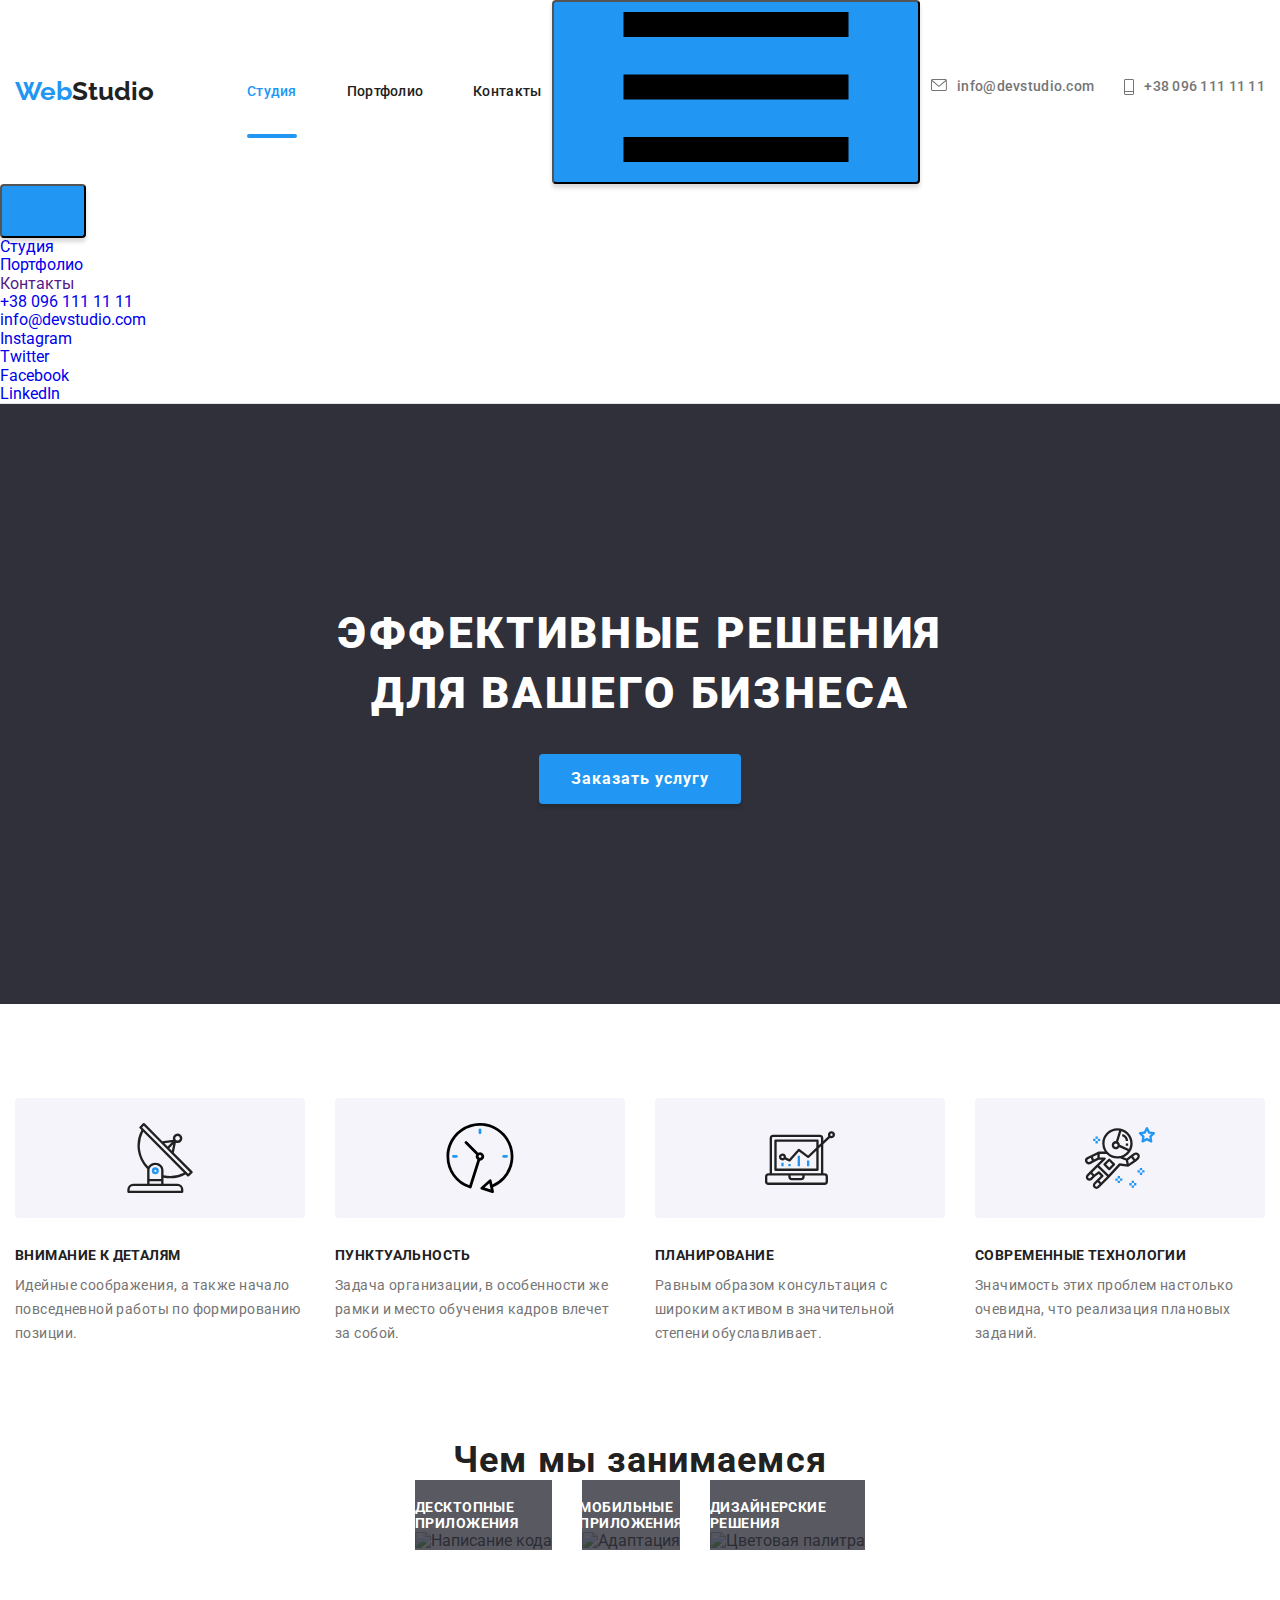
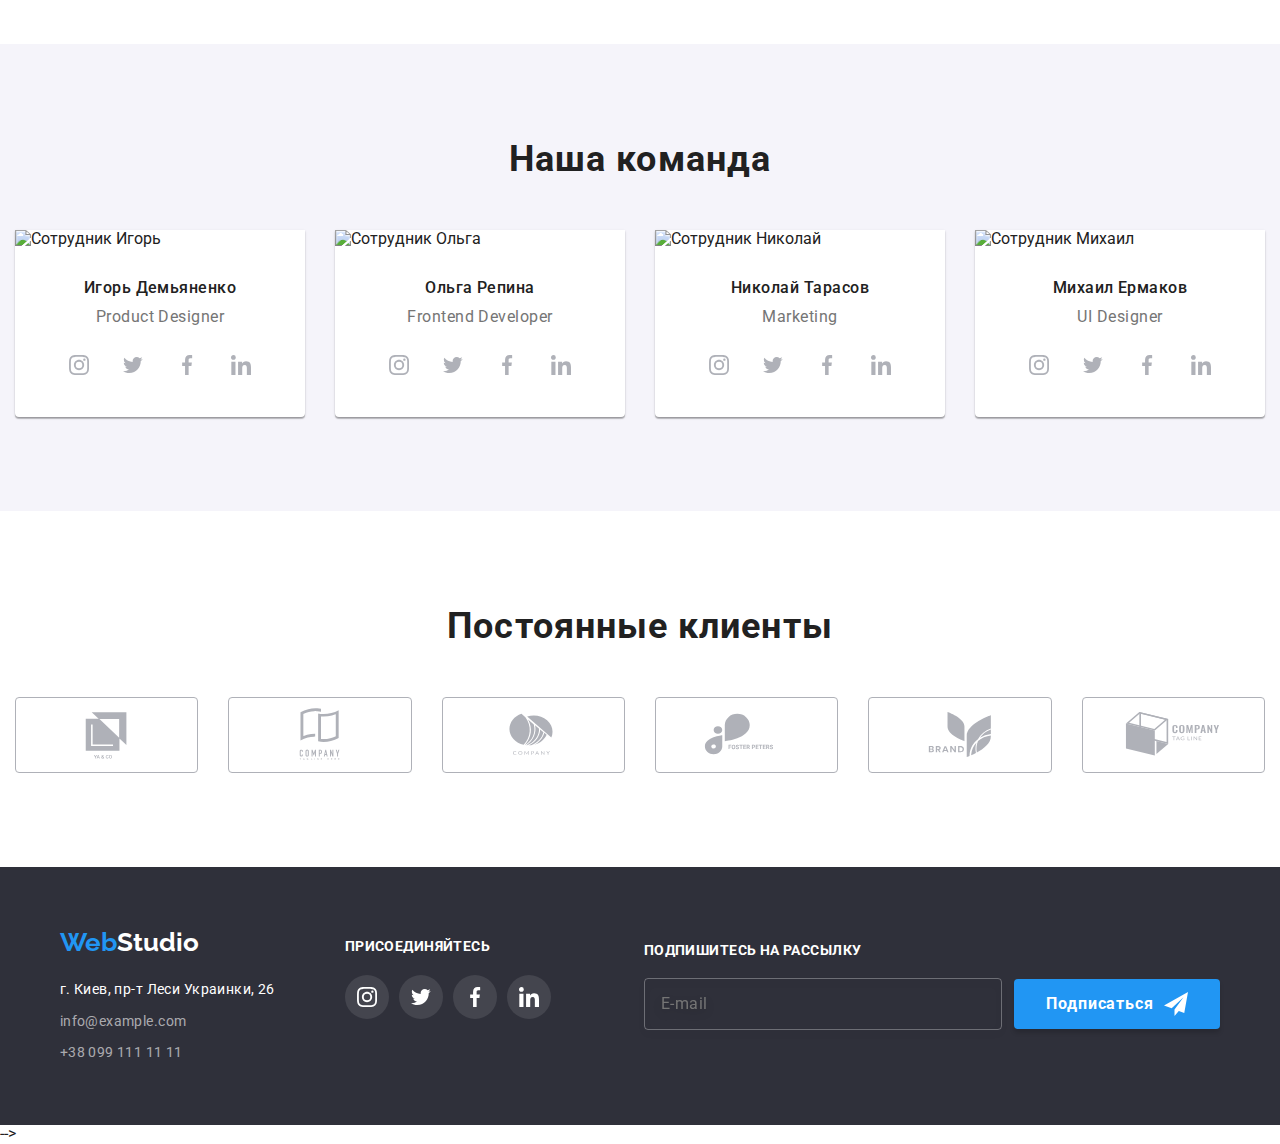
==== commit 5e9b5721: "Update index.html" ====
--- a/index.html
+++ b/index.html
@@ -64,9 +64,72 @@
           </li>
         </ul>
       </div>
+
+      <!--Mobile burger-->
+      <div class="mobile-burger" data-menu>
+        <button type="button" class="mobile-burger__close-btn" data-menu-close>
+          <svg class="mobile-burger__close-icon" width="18" height="18">
+            <use href="./icons.svg#icon-close-black-18dp-2-1-1"></use>
+          </svg>
+        </button>
+
+        <ul class="mobile-burger__nav list">
+          <li class="mobile-burger__nav-item">
+            <a href="./index.html" class="mobile-burger__nav-link link current">Студия</a>
+          </li>
+          <li class="mobile-burger__nav-item">
+            <a href="./portfolio.html" class="mobile-burger__nav-link link">Портфолио</a>
+          </li>
+          <li class="mobile-burger__nav-item">
+            <a href="" class="mobile-burger__nav-link link">Контакты</a>
+          </li>
+        </ul>
+
+        <ul class="burger__contacts-list list">
+          <li class="burger__contacts-item">
+            <a class="burger__contacts-link link" href="tel:+380961111111">+38 096 111 11 11</a>
+          </li>
+          <li class="burger__contacts-item">
+            <a class="burger__contacts-link link" href="mailto:info@devstudio.com"
+              >info@devstudio.com</a
+            >
+          </li>
+        </ul>
+
+        <ul class="burger__social list">
+          <li class="burger__social-item">
+            <a
+              class="burger__social-link link"
+              href="https://www.instagram.com/"
+              >Instagram</a
+            >
+          </li>
+          <li class="burger__social-item">
+            <a
+              class="burger__social-link link"
+              href="https://www.twitter.com/" 
+              >Twitter</a
+            >
+          </li>
+          <li class="burger__social-item">
+            <a
+              class="burger__social-link link"
+              href="https://www.facebook.com/"
+              >Facebook</a
+            >
+          </li>
+          <li class="burger__social-item">
+            <a
+              class="burger__social-link link"
+              href="https://www.linkedin.com/"
+              >LinkedIn</a
+            >
+          </li>
+        </ul>
+      </div>
     </header>
 
-    <!-- Main conteiner -->
+    <!-- Main container -->
     <main>
       <section class="hero">
         <div class="container">
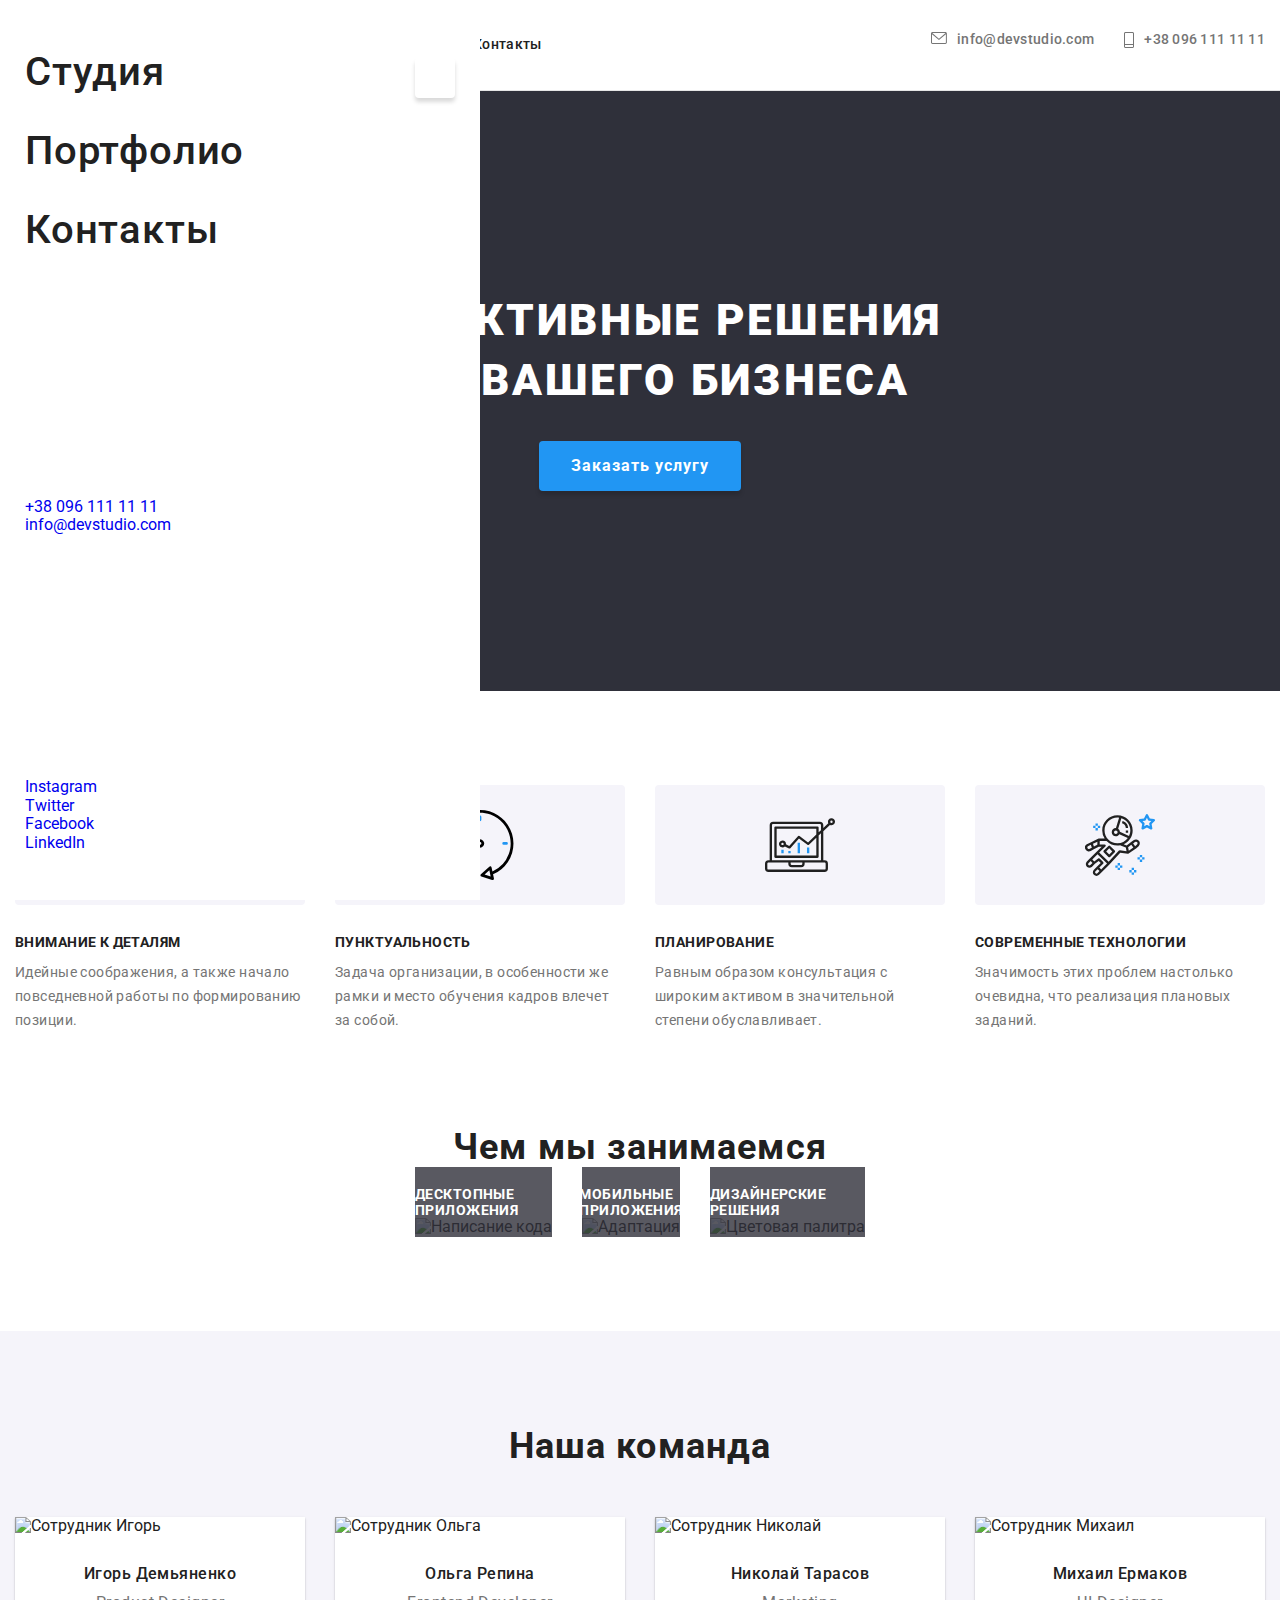
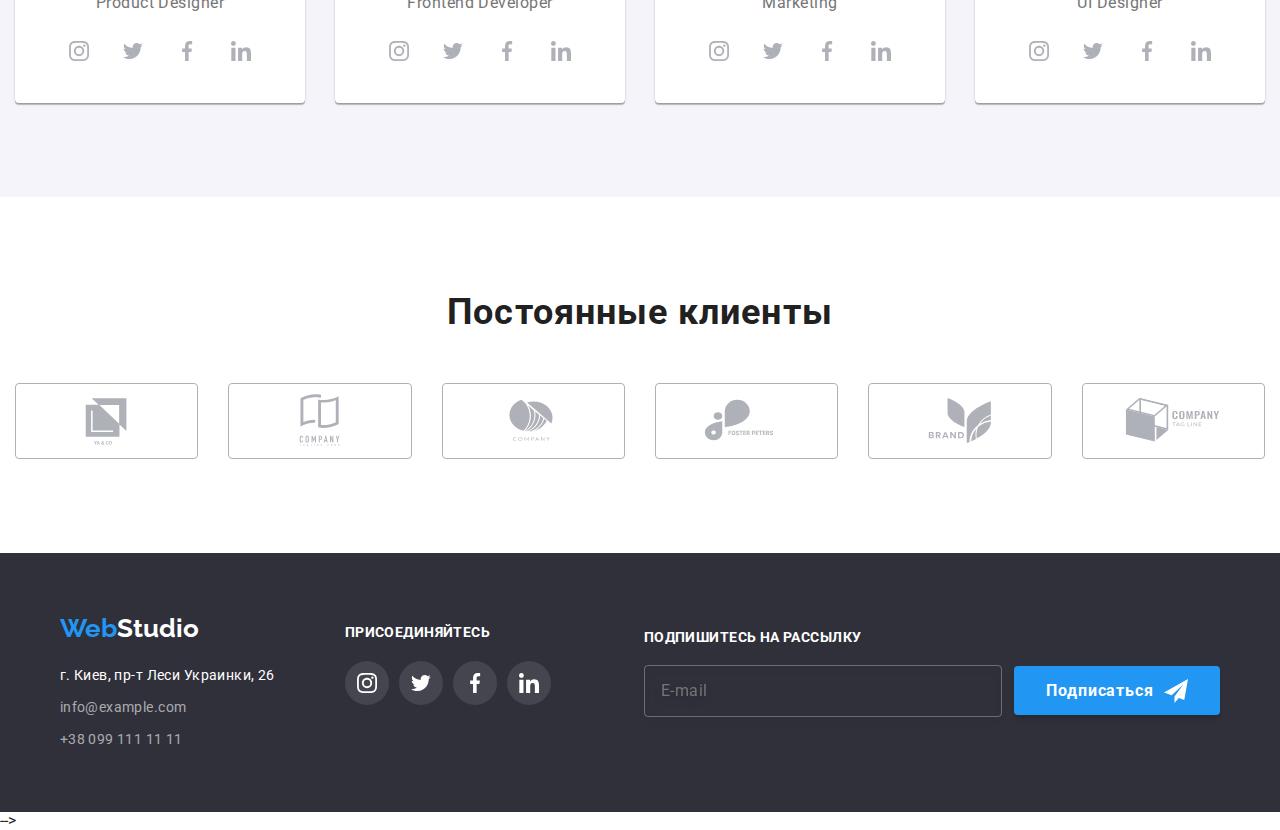
==== commit 8a3cffe3: "mobile-burger" ====
--- a/index.html
+++ b/index.html
@@ -40,7 +40,7 @@
 
         <button class="header__mobile-button" type="button" data-menu-button>
           <svg class="header__icon-button">
-            <use href="./images/icons.svg#icon-menu_24px" </svg>
+            <use href="./images/icons.svg#icon-menu_24px"></use>
           </svg>
         </button>
 
@@ -66,66 +66,82 @@
       </div>
 
       <!--Mobile burger-->
-      <div class="mobile-burger" data-menu>
-        <button type="button" class="mobile-burger__close-btn" data-menu-close>
-          <svg class="mobile-burger__close-icon" width="18" height="18">
-            <use href="./icons.svg#icon-close-black-18dp-2-1-1"></use>
-          </svg>
-        </button>
-
-        <ul class="mobile-burger__nav list">
-          <li class="mobile-burger__nav-item">
-            <a href="./index.html" class="mobile-burger__nav-link link current">Студия</a>
-          </li>
-          <li class="mobile-burger__nav-item">
-            <a href="./portfolio.html" class="mobile-burger__nav-link link">Портфолио</a>
-          </li>
-          <li class="mobile-burger__nav-item">
-            <a href="" class="mobile-burger__nav-link link">Контакты</a>
-          </li>
-        </ul>
-
-        <ul class="burger__contacts-list list">
-          <li class="burger__contacts-item">
-            <a class="burger__contacts-link link" href="tel:+380961111111">+38 096 111 11 11</a>
-          </li>
-          <li class="burger__contacts-item">
-            <a class="burger__contacts-link link" href="mailto:info@devstudio.com"
-              >info@devstudio.com</a
-            >
-          </li>
-        </ul>
-
-        <ul class="burger__social list">
-          <li class="burger__social-item">
-            <a
-              class="burger__social-link link"
-              href="https://www.instagram.com/"
-              >Instagram</a
-            >
-          </li>
-          <li class="burger__social-item">
-            <a
-              class="burger__social-link link"
-              href="https://www.twitter.com/" 
-              >Twitter</a
-            >
-          </li>
-          <li class="burger__social-item">
-            <a
-              class="burger__social-link link"
-              href="https://www.facebook.com/"
-              >Facebook</a
-            >
-          </li>
-          <li class="burger__social-item">
-            <a
-              class="burger__social-link link"
-              href="https://www.linkedin.com/"
-              >LinkedIn</a
-            >
-          </li>
-        </ul>
+      <div class="mobile-burger is-open" data-menu>
+        <div class="mobile-burger__container">
+          <button
+            type="button"
+            class="mobile-burger__close-btn"
+            data-menu-close
+          >
+            <svg class="mobile-burger__close-icon" width="18" height="18">
+              <use href="./icons.svg#icon-close-black-18dp-2-1-1"></use>
+            </svg>
+          </button>
+
+          <ul class="mobile-burger__nav list">
+            <li class="mobile-burger__nav-item">
+              <a
+                href="./index.html"
+                class="mobile-burger__nav-link link current"
+                >Студия</a
+              >
+            </li>
+            <li class="mobile-burger__nav-item">
+              <a href="./portfolio.html" class="mobile-burger__nav-link link"
+                >Портфолио</a
+              >
+            </li>
+            <li class="mobile-burger__nav-item">
+              <a href="" class="mobile-burger__nav-link link">Контакты</a>
+            </li>
+          </ul>
+
+          <ul class="burger__contacts-list list">
+            <li class="burger__contacts-item">
+              <a class="burger__contacts-link link" href="tel:+380961111111"
+                >+38 096 111 11 11</a
+              >
+            </li>
+            <li class="burger__contacts-item">
+              <a
+                class="burger__contacts-link link"
+                href="mailto:info@devstudio.com"
+                >info@devstudio.com</a
+              >
+            </li>
+          </ul>
+
+          <ul class="burger__social list">
+            <li class="burger__social-item">
+              <a
+                class="burger__social-link link"
+                href="https://www.instagram.com/"
+                >Instagram</a
+              >
+            </li>
+            <li class="burger__social-item">
+              <a
+                class="burger__social-link link"
+                href="https://www.twitter.com/"
+                >Twitter</a
+              >
+            </li>
+            <li class="burger__social-item">
+              <a
+                class="burger__social-link link"
+                href="https://www.facebook.com/"
+                >Facebook</a
+              >
+            </li>
+            <li class="burger__social-item">
+              <a
+                class="burger__social-link link"
+                href="https://www.linkedin.com/"
+                >LinkedIn</a
+              >
+            </li>
+          </ul>
+        </div>
       </div>
     </header>
 
@@ -907,6 +923,7 @@
       </div>
     </div>
     <script src="./js/modal.js"></script>
+    <script src="./js/burger-menu.js"></script>
     -->
   </body>
 </html>
--- a/css/main.min.css
+++ b/css/main.min.css
@@ -1,2 +1,2 @@
-body{background-color:#ffffff;color:var(--primary-text-color);font-family:Roboto, sans-serif}*{box-sizing:border-box}img{display:block;width:100%;height:auto}.list{list-style:none}p,h1,h2,h3,h4,h5,h6{margin-top:0;margin-bottom:0}ul{margin:0;padding-left:0}a{text-decoration:none}.container{padding:0 15px;margin:0 auto}:root{--primary-text-color: #212121;--secondary-text-color: #757575;--white-color: #ffffff;--accent-color: #2196f3;--bord-color: #2f303a;--bg-color-team: #f5f4fa;--footer-color: rgba(255, 255, 255, 0.6);--footer-social: rgba(255, 255, 255, 0.1)}.visually-hidden{position:absolute;width:1px;height:1px;margin:-1px;border:0;padding:0;white-space:nowrap;clip-path:inset(100%);clip:rect(0 0 0 0);overflow:hidden}.hero{padding:118px 0;margin-left:auto;margin-right:auto;max-width:1600px;min-height:400px;background-color:var(--bord-color);background-image:linear-gradient(to right, rgba(47,48,58,0.4), rgba(47,48,58,0.4)),url(../images/mobile/imghero.jpg);background-position:center;background-size:cover;background-repeat:no-repeat;text-align:center;align-items:center}@media screen and (min-device-pixel-ratio: 2) and (max-width: 767px), (min-resolution: 192dpi) and (max-width: 767px), (min-resolution: 2dppx) and (max-width: 767px){.hero{background-image:linear-gradient(rgba(47,48,58,0.4), rgba(47,48,58,0.4)),url(../images/mobile/imghero@2x.jpg)}}@media screen and (min-width: 768px){.hero{background-image:linear-gradient(rgba(47,48,58,0.4), rgba(47,48,58,0.4)),url(../images/tablet/imghero.jpg)}}@media screen and (min-width: 768px) and (min-device-pixel-ratio: 2), (min-resolution: 192dpi) and (min-width: 768px), (min-resolution: 2dppx) and (min-width: 768px){.hero{background-image:linear-gradient(rgba(47,48,58,0.4), rgba(47,48,58,0.4)),url(../images/tablet/imghero@2x.jpg)}}@media screen and (min-width: 1200px){.hero{min-height:600px;padding-top:200px;padding-bottom:200px;background-image:linear-gradient(rgba(47,48,58,0.4), rgba(47,48,58,0.4)),url(../images/desktop/imghero.jpg)}}@media screen and (min-width: 1200px) and (min-device-pixel-ratio: 2), (min-resolution: 192dpi) and (min-width: 1200px), (min-resolution: 2dppx) and (min-width: 1200px){.hero{background-image:linear-gradient(rgba(47,48,58,0.4), rgba(47,48,58,0.4)),url(../images/desktop/imghero@2x.jpg)}}.hero__title{margin:0 auto 30px auto;max-width:360px;font-weight:900;font-size:26px;line-height:1.61;text-align:center;letter-spacing:0.06em;text-transform:uppercase;color:var(--white-color)}@media screen and (min-width: 1200px){.hero__title{min-width:696px;font-size:44px;line-height:1.36}}button{padding:10px 32px;font-family:Roboto, sans-serif;font-weight:bold;font-size:16px;line-height:1.87;align-items:center;text-align:center;letter-spacing:0.06em;color:#ffffff;background-color:var(--accent-color);cursor:pointer;border-radius:4px;box-shadow:0px 4px 4px rgba(0,0,0,0.15)}button:hover,button:focus{background-color:var(--accent-color)}.hero__btn{padding:10px 32px;text-align:center;display:block;margin-left:auto;margin-right:auto;border:none;justify-content:center}@keyframes rotateY{0%{transform:perspective(400px) rotateY(60deg)}100%{transform:perspective(400px) rotateY(-60deg)}}.header{padding:16px 0;position:relative;border-bottom:1px solid #e5e5e5}@media screen and (min-width: 768px){.header{padding:0}}.header .container{display:flex;justify-content:space-between;align-items:center}.header-logo{display:block;font-family:Raleway, sans-serif;font-weight:700;font-size:24px;line-height:1.2;color:var(--primary-text-color)}@media screen and (min-width: 1200px){.header-logo{font-size:26px}}.logo-color{display:block;font-family:Raleway, sans-serif;font-weight:700;font-size:24px;line-height:1.2;color:var(--accent-color);display:flex;margin-right:93px;animation:rotateY 3000ms infinite alternate backwards ease-in-out 1000ms}@media screen and (min-width: 768px){.logo-color{margin-right:88px}}@media screen and (min-width: 1200px){.logo-color{margin-right:93px;line-height:1.19;font-size:26px}}.header-line{display:flex;align-content:center;align-items:center}@media screen and (min-width: 768px){.header-line{display:flex;align-items:center}}.site-nav{display:flex;align-items:center}@media screen and (min-width: 320px) and (max-width: 767px){.site-nav{display:none}}.site-nav__item:not(:last-child){margin-right:50px}.site-nav__link{font-weight:500;font-size:14px;line-height:1.14;letter-spacing:0.02em;color:var(--primary-text-color);display:block;text-decoration:none;transition-property:color;transition-duration:250ms;transition-timing-function:cubic-bezier(0.4, 0, 0.2, 1)}.site-nav__link:hover,.site-nav__link:focus{color:var(--accent-color)}.site-nav__link.current{color:var(--accent-color);position:relative}@media screen and (min-width: 768px){.site-nav__link.current::after{content:"";display:block;position:absolute;width:100%;height:4px;background-color:var(--accent-color);border-radius:2px;bottom:-27px;left:0}}@media screen and (min-width: 768px) and (min-width: 1200px){.site-nav__link.current::after{bottom:-38px}}@media screen and (min-width: 320px) and (max-width: 767px){.contacts{display:none}}@media screen and (min-width: 768px){.contacts{display:flex;flex-direction:column;justify-content:space-between;padding:14px 0}}@media screen and (min-width: 1200px){.contacts{flex-direction:row;padding:0}}.contacts__item{align-items:center;text-align:center;justify-content:space-between}.site-contacts__link{align-items:center}@media screen and (min-width: 768px){.contacts__item:not(:last-child){margin-right:30px;margin-bottom:10px}}.contacts .contacts__link{font-weight:500;font-size:12px;line-height:1.14;letter-spacing:0.02em;color:var(--secondary-text-color);display:flex;align-content:center;transition-duration:250ms;transition-timing-function:cubic-bezier(0.4, 0, 0.2, 1)}@media screen and (min-width: 1200px){.contacts .contacts__link{font-size:14px;padding:32px 0}}.contacts__link:hover,.contacts__link:focus{color:var(--accent-color)}.contacts__link:hover .contacts__icon,.contacts__link:focus .contacts__icon{fill:var(--accent-color)}.contacts__link:hover .contacts__icon,.contacts__link:focus .contacts__icon{fill:var(--accent-color)}.contacts__icon{margin-right:10px;fill:var(--secondary-text-color)}.features{padding:60px 0}@media screen and (min-width: 1200px){.features{padding:94px 0}}@media screen and (min-width: 768px){.features__list{display:flex;flex-wrap:wrap;margin-left:-30px;margin-top:-30px}}@media screen and (min-width: 768px){.features__el{width:calc((100% - 2 * 30px) / 2);margin-left:30px;margin-top:30px}}@media screen and (min-width: 1200px){.features__el{width:calc((100% - 2 * 60px) / 4)}}.features__icon-box{border-radius:4px;display:flex;justify-content:center;align-items:center;padding:25px 0;margin-bottom:30px;background-color:#f5f4fa}.features__icon{width:70px;height:70px}.features__title{margin-bottom:10px;font-weight:700;font-size:14px;line-height:1.14;letter-spacing:0.03em;color:var(--primary-text-color);text-transform:uppercase;text-align:center}@media screen and (min-width: 768px){.features__title{text-align:left}}.features__text{font-weight:normal;font-size:14px;line-height:1.71;letter-spacing:0.03em;color:var(--secondary-text-color)}.work{padding-bottom:94px}.work__list{display:flex;justify-content:center}.work__el{display:flex;justify-content:center;align-items:center;position:relative}.work__img{position:relative}.work__title{font-weight:700;font-size:36px;line-height:1.16em;text-align:center;letter-spacing:0.03em;color:var(--primary-text-color);margin-bottom:50px}.work__el:not(:last-child){margin-right:30px}.work__text{position:absolute;display:flex;font-weight:700;font-size:14px;line-height:1.143;letter-spacing:0.03em;text-transform:uppercase;width:100%;height:70px;bottom:0;left:0;justify-content:center;align-items:center;color:var(--white-color);background:rgba(47,48,58,0.8)}@media screen and (max-width: 1199px){.work{display:none}}.team{padding:60px 0;margin:0 auto;background-color:var(--bg-color-team)}@media screen and (min-width: 1200px){.team{padding:94px 0}}.team__title{font-weight:700;font-size:28px;line-height:1.17;text-align:center;letter-spacing:0.03em;color:var(--primary-text-color);margin-bottom:30px}@media screen and (min-width: 1200px){.team__title{font-size:36px;margin-bottom:50px}}.team__name{font-weight:500;font-size:16px;line-height:1.18;letter-spacing:0.03em;text-align:center;color:var(--primary-text-color);margin-top:30px;margin-bottom:10px}.team__profession{font-weight:normal;font-size:16px;line-height:1.18;letter-spacing:0.03em;text-align:center;color:var(--secondary-text-color);margin-bottom:16px}.team__el{background-color:var(--white-color);max-width:450px;justify-content:center;align-items:center;box-shadow:0px 1px 3px rgba(0,0,0,0.12),0px 1px 1px rgba(0,0,0,0.14),0px 2px 1px rgba(0,0,0,0.2);border-radius:0px 0px 4px 4px}.team__el:not(:last-child){margin-bottom:30px}.team__list{justify-content:center}@media screen and (min-width: 768px){.team__list{display:flex;flex-wrap:wrap;margin:-15px}}@media screen and (min-width: 768px){.team__list .team__el{width:calc((100% - 4 * 15px) / 2);margin:15px}}@media screen and (min-width: 1200px){.team__list{flex-wrap:nowrap}}.team__social-list{display:flex;align-items:center;justify-content:center;list-style:none}.team__social-link{display:flex;margin-bottom:30px;width:44px;height:44px;background-color:var(--white-color);text-decoration:none;border-radius:50%;justify-content:center;align-items:center;transition-property:background-color;transition-duration:250ms;transition-timing-function:cubic-bezier(0.4, 0, 0.2, 1)}.team__social-link:hover,.team__social-link:focus,.team__social-link:hover .team__social-icon,.team__social-link:focus .team__social-icon{fill:var(--white-color);background-color:var(--accent-color)}.team__social-list-el:not(:last-child){margin-right:10px}.team__social-icon{width:20px;height:20px;fill:#afb1b8;transition-property:color;transition-duration:250ms;transition-timing-function:cubic-bezier(0.4, 0, 0.2, 1)}.clients__list{list-style:none;text-decoration:none;justify-content:center;display:flex;flex-wrap:wrap;margin-top:-30px;margin-left:-30px}@media screen and (min-width: 1200px){.clients__list{flex-wrap:nowrap;justify-content:center}}.clients{padding:60px 0}@media screen and (min-width: 1200px){.clients{padding:94px 0}}.clients__el{width:calc((100% - 4 * 15px) / 2);margin-top:30px;margin-left:30px}@media screen and (min-width: 768px){.clients__el{width:calc((100% - 6 * 15px) / 3);margin-top:30px;margin-left:30px}}.clients__title{font-weight:700;font-size:28px;line-height:1.17;text-align:center;letter-spacing:0.03em;color:var(--primary-text-color);margin-bottom:30px}@media screen and (min-width: 1200px){.clients__title{margin-bottom:50px;font-size:36px}}.clients__link{display:flex;justify-content:center;align-items:center;padding:7px 10px;border:1px solid #afb1b8;border-radius:4px;transition-duration:250ms;transition-timing-function:cubic-bezier(0.4, 0, 0.2, 1)}.clients__link:focus,.clients__link:hover{border:1px solid var(--accent-color);background-color:var(--white-color)}.clients__icon{fill:#afb1b8;width:106px;height:60px}.clients__link:focus .clients__icon,.clients__link:hover .clients__icon{fill:var(--accent-color)}footer{padding:60px 0;background-color:var(--bord-color)}.container-footer{align-items:center;justify-content:center}@media screen and (min-width: 1200px){.container-footer{margin:0;display:flex;text-align:left;justify-content:center}}@media screen and (min-width: 768px){.container-footer__tablet{display:flex;justify-content:space-between;align-items:center;padding-left:76px;padding-right:89px;margin-bottom:60px}}@media screen and (min-width: 1200px){.container-footer__tablet{display:flex;align-items:baseline;margin-bottom:0;padding-right:0;padding-left:0}}.footer__adress-wrapper{margin:0 auto;text-align:center;justify-content:center}@media screen and (min-width: 768px){.footer__adress-wrapper{margin:0}}@media screen and (min-width: 1200px){.footer__adress-wrapper{text-align:left}}.footer__logo{font-family:Raleway, sans-serif;font-weight:700;font-size:26px;line-height:1.2;color:var(--accent-color);display:inline-block;margin-bottom:20px}.footer__logo-color{font-weight:bold;color:var(--white-color)}address{display:block;text-align:center}@media screen and (min-width: 1200px){address{text-align:left}}.adress__link{font-style:normal;font-weight:normal;font-size:14px;line-height:1.7;letter-spacing:0.03em;color:var(--white-color);display:block;margin:0}.adress__el:not(:last-child){margin-bottom:8px}.adress__contacts-link{display:block;font-style:normal;font-weight:400;font-size:14px;line-height:1.7em;letter-spacing:0.03em;color:var(--footer-color);text-decoration:none;margin:0}.adress__contacts-link:focus,.adress__contacts-link:hover{color:var(--accent-color)}.footer__social-wrapper{justify-content:center;align-items:center;margin:60px 0}@media screen and (min-width: 768px){.footer__social-wrapper{margin:0}}@media screen and (min-width: 1200px){.footer__social-wrapper{margin:0 93px 0 70px}}.footer__social-wrapper .team__social-list{display:flex}.footer__social-title{font-weight:700;font-size:14px;line-height:1.14;letter-spacing:0.03em;text-transform:uppercase;color:var(--white-color);margin-bottom:20px;margin-top:auto;text-align:center}@media screen and (min-width: 1200px){.footer__social-title{text-align:left}}.footer__social-link{display:flex;margin-bottom:30px;width:44px;height:44px;background-color:var(--footer-social);text-decoration:none;border-radius:50%;justify-content:center;align-items:center;transition-duration:250ms;transition-timing-function:cubic-bezier(0.4, 0, 0.2, 1)}.footer__social-link:focus,.team__social-list-el:hover .footer__social-link,.team__social-list-el:focus .footer__social-link{background-color:var(--accent-color)}.footer__social-icon{width:20px;height:20px}.footer__social-link .footer__social-icon{fill:var(--white-color)}@media screen and (min-width: 1200px){.email-holder{flex-wrap:wrap;justify-content:baseline}}.email-holder__title{font-weight:bold;font-size:14px;line-height:1.143;letter-spacing:0.03em;text-transform:uppercase;text-align:center;color:var(--white-color)}@media screen and (min-width: 1200px){.email-holder__title{display:block;text-align:left}}.email-holder__text{display:block;width:100%;padding:15px 16px;margin:20px auto;font-weight:normal;font-size:16px;line-height:1.25;letter-spacing:0.03em;border:1px solid rgba(255,255,255,0.3);box-sizing:border-box;filter:drop-shadow(0px 4px 4px rgba(0,0,0,0.15));border-radius:4px;background-color:transparent;justify-content:center;align-items:center;color:var(--white-color);transition-duration:250ms;transition-timing-function:cubic-bezier(0.4, 0, 0.2, 1)}@media screen and (min-width: 768px){.email-holder__text{width:450px;align-items:center;justify-content:center}}@media screen and (min-width: 1200px){.email-holder__text{max-width:358px;margin-right:12px;display:flex;align-items:center;justify-content:center}}.email-holder__text:focus{outline:none;border:1px solid var(--accent-color)}.icon-send{margin-left:10px;fill:var(--white-color)}.footer__btn{margin-left:auto;margin-right:auto;display:flex;max-height:50px;justify-content:center;align-items:center}@media screen and (min-width: 1200px){.footer__btn{display:inline-flex}}@media screen and (min-width: 1200px){.footer-flex{display:flex;justify-content:center;align-items:center}}.main-container{padding:60px 0}@media screen and (min-width: 1200px){.main-container{padding:94px 0}}.buttons__list{display:flex;flex-wrap:wrap;margin-bottom:40px}@media screen and (min-width: 768px){.buttons__list{margin-bottom:30px;justify-content:center}}@media screen and (min-width: 1200px){.buttons__list{margin-bottom:50px}}.btn{margin-right:8px;margin-bottom:15px}.btn:hover,.btn:focus{box-shadow:0px 4px 4px rgba(0,0,0,0.25),0px 3px 1px rgba(0,0,0,0.01),0px 1px 2px rgba(0,0,0,0.08),0px 2px 2px rgba(0,0,0,0.12)}.buttons__list .btn:not(:last-child){margin-right:8px}.btn__portfolio{font-weight:500;padding:6px 22px;border:0px;color:var(--primary-text-color);background-color:var(--bg-color-team);box-shadow:none;transition-duration:250ms;transition-timing-function:cubic-bezier(0.4, 0, 0.2, 1)}.btn__portfolio:hover,.btn__portfolio:focus{color:var(--white-color);background-color:var(--accent-color);box-shadow:0px 4px 4px rgba(0,0,0,0.15)}.projects{display:flex;flex-wrap:wrap}@media screen and (min-width: 768px){.projects{display:flex;flex-wrap:wrap;margin-right:-30px;margin-bottom:-30px}}.projects__item:not(:last-child){margin-bottom:30px}@media screen and (min-width: 768px){.projects__item{margin-right:30px;margin-bottom:30px;flex-basis:calc((100% - 2 * 30px) / 2);transition-duration:250ms;transition-timing-function:cubic-bezier(0.4, 0, 0.2, 1)}}@media screen and (min-width: 768px) and (min-width: 1200px){.projects__item{margin-right:30px;margin-bottom:30px;flex-basis:calc((100% - 3 * 30px) / 3)}}.projects__item:focus,.projects__item:hover{box-shadow:0px 1px 1px rgba(0,0,0,0.12),0px 4px 4px rgba(0,0,0,0.06),1px 4px 6px rgba(0,0,0,0.16)}.projects__wrapper{position:relative;overflow:hidden}.card__description{display:flex;position:absolute;font-weight:400;width:100%;height:100%;font-size:18px;line-height:1.55;letter-spacing:0.03em;padding:63px 24px;top:0;left:0;overflow:auto;transform:translateY(100%);transition-duration:250ms;transition-timing-function:cubic-bezier(0.4, 0, 0.2, 1);color:#fff;background-color:rgba(33,150,243,0.9)}.projects__item:hover .card__description,.projects__item:focus .card__description{transform:translateY(0)}.card-set{padding:20px 24px;border:1px solid #eeeeee;border-top:0}.card-set__item{margin-top:0;margin-bottom:0;font-weight:700;font-size:18px;line-height:2;letter-spacing:0.06em;color:var(--primary-text-color)}.card-set__text{margin-top:4px;margin-bottom:0;font-weight:400;font-size:16px;line-height:1.87em;letter-spacing:0.03em;color:var(--secondary-text-color)}.backdrop{position:fixed;left:0;top:0;height:100%;margin:15px;overflow-y:scroll;background:rgba(0,0,0,0.2);transition:opacity 250ms cubic-bezier(0.4, 0, 0.2, 1),visibility 250ms cubic-bezier(0.4, 0, 0.2, 1)}.modal-window{position:absolute;background:var(--white-color);box-shadow:0px 1px 3px rgba(0,0,0,0.12),0px 1px 1px rgba(0,0,0,0.14),0px 2px 1px rgba(0,0,0,0.2);border-radius:4px;padding:40px}@media screen and (max-width: 479px){.modal-window{min-width:100%;min-height:609px}}@media screen and (min-width: 480px){.modal-window{position:relative;min-width:450px;min-height:609px;left:50%;top:50%;transform:translate(-50%, -50%);padding:40px}}@media screen and (min-width: 1200px){.modal-window{min-width:528px;min-height:581px}}.close-button{display:flex;position:absolute;top:8px;right:8px;padding:0;width:30px;height:30px;background-color:var(--white-color);border:1px solid rgba(0,0,0,0.1);box-sizing:border-box;border-radius:50%;cursor:pointer;justify-content:center;align-items:center;box-shadow:none}.close-button:focus,.close-button:hover{fill:var(--accent-color)}.is-hidden{opacity:0;pointer-events:none;visibility:hidden}.form__contacts{display:flex;flex-direction:column}.form__text{font-weight:bold;font-size:20px;line-height:1.15;letter-spacing:0.03em;margin-bottom:12px;text-align:center;color:var(--primary-text-color)}.form__label{margin-bottom:10px;font-weight:400;font-size:12px;line-height:1.16;letter-spacing:0.01em;color:var(--secondary-text-color)}.form__wrapper{position:relative;display:block;margin-top:4px}.form__input{padding-left:40px;width:100%;height:40px;border:1px solid rgba(33,33,33,0.2);box-sizing:border-box;border-radius:4px}.form__input:focus{outline:none;border:1px solid var(--accent-color)}.form__icon{position:absolute;left:12px;top:50%;transform:translateY(-50%);transition-duration:250ms;transition-timing-function:cubic-bezier(0.4, 0, 0.2, 1)}.form__input:focus+.form__icon{fill:var(--accent-color)}.form__label-comment{margin-bottom:20px;font-size:12px;line-height:1.17;letter-spacing:0.01em;color:var(--secondary-text-color)}.form__comment{font-family:"Roboto" sans-serif;font-style:normal;height:120px;width:100%;line-height:1.16;letter-spacing:0.01em;padding:12px 16px;margin-top:4px;border:1px solid rgba(33,33,33,0.2);box-sizing:border-box;border-radius:4px;transition-property:border-color;transition-duration:250ms;transition-timing-function:cubic-bezier(0.4, 0, 0.2, 1);resize:none}.form__comment:focus{outline:none;border:1px solid var(--accent-color)}.form__comment:focus::placeholder{font-style:normal;font-weight:400;font-size:14px;line-height:1.14;letter-spacing:0.01em;color:rgba(117,117,117,0.5)}.form__checkbox{display:flex;margin-bottom:30px;text-align:center;align-items:center;cursor:pointer;justify-content:center}.checkbox__wrapper-icon{position:relative;display:flex;justify-content:center;align-items:center;width:16px;height:15px;border-radius:2px;margin-right:7px;transition-property:background-color;transition-duration:250ms;transition-timing-function:cubic-bezier(0.4, 0, 0.2, 1)}.checkbox__icon{position:absolute;position:50% 50%;border:2px solid var(--primary-text-color);border-radius:2px;margin-right:5px;display:flex;align-items:center;justify-content:center;transition-property:background-color;transition-duration:250ms;transition-timing-function:cubic-bezier(0.4, 0, 0.2, 1)}.checkbox__policy:checked ~ .checkbox__icon{border:transparent;background-color:var(--accent-color)}.policy-agree{font-weight:400;font-size:12px;line-height:1.71;letter-spacing:0.03em;color:var(--secondary-text-color)}@media screen and (min-width: 1200px){.policy-agree{font-size:14px}}.policy-agree__link{font-weight:400;font-size:12px;line-height:1.71;letter-spacing:0.03em;margin-left:5px;color:var(--accent-color)}@media screen and (min-width: 1200px){.policy-agree__link{font-size:14px}}.send-btn{font-family:"Roboto", sans-serif;font-weight:700;font-size:16px;line-height:1.87;letter-spacing:0.06em;border-radius:4px;padding:10px 55px;background-color:var(--accent-color);border:0;cursor:pointer;color:var(--white-color);align-items:center;box-shadow:0px 4px 4px rgba(0,0,0,0.15);transition-property:background-color;transition-duration:250ms;transition-timing-function:cubic-bezier(0.4, 0, 0.2, 1);margin:auto}.send-btn:hover,.send-btn:focus{background-color:#188ce8}
+body{background-color:#ffffff;color:var(--primary-text-color);font-family:Roboto, sans-serif}*{box-sizing:border-box}img{display:block;width:100%;height:auto}.list{list-style:none}p,h1,h2,h3,h4,h5,h6{margin-top:0;margin-bottom:0}ul{margin:0;padding-left:0}a{text-decoration:none}.container{padding:0 15px;margin:0 auto}:root{--primary-text-color: #212121;--secondary-text-color: #757575;--white-color: #ffffff;--accent-color: #2196f3;--bord-color: #2f303a;--bg-color-team: #f5f4fa;--footer-color: rgba(255, 255, 255, 0.6);--footer-social: rgba(255, 255, 255, 0.1)}.visually-hidden{position:absolute;width:1px;height:1px;margin:-1px;border:0;padding:0;white-space:nowrap;clip-path:inset(100%);clip:rect(0 0 0 0);overflow:hidden}.hero{padding:118px 0;margin-left:auto;margin-right:auto;max-width:1600px;min-height:400px;background-color:var(--bord-color);background-image:linear-gradient(to right, rgba(47,48,58,0.4), rgba(47,48,58,0.4)),url(../images/mobile/imghero.jpg);background-position:center;background-size:cover;background-repeat:no-repeat;text-align:center;align-items:center}@media screen and (min-device-pixel-ratio: 2) and (max-width: 767px), (min-resolution: 192dpi) and (max-width: 767px), (min-resolution: 2dppx) and (max-width: 767px){.hero{background-image:linear-gradient(rgba(47,48,58,0.4), rgba(47,48,58,0.4)),url(../images/mobile/imghero@2x.jpg)}}@media screen and (min-width: 768px){.hero{background-image:linear-gradient(rgba(47,48,58,0.4), rgba(47,48,58,0.4)),url(../images/tablet/imghero.jpg)}}@media screen and (min-width: 768px) and (min-device-pixel-ratio: 2), (min-resolution: 192dpi) and (min-width: 768px), (min-resolution: 2dppx) and (min-width: 768px){.hero{background-image:linear-gradient(rgba(47,48,58,0.4), rgba(47,48,58,0.4)),url(../images/tablet/imghero@2x.jpg)}}@media screen and (min-width: 1200px){.hero{min-height:600px;padding-top:200px;padding-bottom:200px;background-image:linear-gradient(rgba(47,48,58,0.4), rgba(47,48,58,0.4)),url(../images/desktop/imghero.jpg)}}@media screen and (min-width: 1200px) and (min-device-pixel-ratio: 2), (min-resolution: 192dpi) and (min-width: 1200px), (min-resolution: 2dppx) and (min-width: 1200px){.hero{background-image:linear-gradient(rgba(47,48,58,0.4), rgba(47,48,58,0.4)),url(../images/desktop/imghero@2x.jpg)}}.hero__title{margin:0 auto 30px auto;max-width:360px;font-weight:900;font-size:26px;line-height:1.61;text-align:center;letter-spacing:0.06em;text-transform:uppercase;color:var(--white-color)}@media screen and (min-width: 1200px){.hero__title{min-width:696px;font-size:44px;line-height:1.36}}button{padding:10px 32px;font-family:Roboto, sans-serif;font-weight:bold;font-size:16px;line-height:1.87;align-items:center;text-align:center;letter-spacing:0.06em;color:#ffffff;background-color:var(--accent-color);cursor:pointer;border-radius:4px;box-shadow:0px 4px 4px rgba(0,0,0,0.15)}button:hover,button:focus{background-color:var(--accent-color)}.hero__btn{padding:10px 32px;text-align:center;display:block;margin-left:auto;margin-right:auto;border:none;justify-content:center}@keyframes rotateY{0%{transform:perspective(400px) rotateY(60deg)}100%{transform:perspective(400px) rotateY(-60deg)}}.header{padding:16px 0;position:relative;border-bottom:1px solid #e5e5e5}@media screen and (min-width: 768px){.header{padding:0}}.header .container{display:flex;justify-content:space-between;align-items:center}.header-logo{display:block;font-family:Raleway, sans-serif;font-weight:700;font-size:24px;line-height:1.2;color:var(--primary-text-color)}@media screen and (min-width: 1200px){.header-logo{font-size:26px}}.logo-color{display:block;font-family:Raleway, sans-serif;font-weight:700;font-size:24px;line-height:1.2;color:var(--accent-color);display:flex;margin-right:93px;animation:rotateY 3000ms infinite alternate backwards ease-in-out 1000ms}@media screen and (min-width: 768px){.logo-color{margin-right:88px}}@media screen and (min-width: 1200px){.logo-color{margin-right:93px;line-height:1.19;font-size:26px}}.header-line{display:flex;align-content:center;align-items:center}@media screen and (min-width: 768px){.header-line{display:flex;align-items:center}}.site-nav{display:flex;align-items:center}@media screen and (min-width: 320px) and (max-width: 767px){.site-nav{display:none}}.site-nav__item:not(:last-child){margin-right:50px}.site-nav__link{font-weight:500;font-size:14px;line-height:1.14;letter-spacing:0.02em;color:var(--primary-text-color);display:block;text-decoration:none;transition-property:color;transition-duration:250ms;transition-timing-function:cubic-bezier(0.4, 0, 0.2, 1)}.site-nav__link:hover,.site-nav__link:focus{color:var(--accent-color)}.site-nav__link.current{color:var(--accent-color);position:relative}@media screen and (min-width: 768px){.site-nav__link.current::after{content:"";display:block;position:absolute;width:100%;height:4px;background-color:var(--accent-color);border-radius:2px;bottom:-27px;left:0}}@media screen and (min-width: 768px) and (min-width: 1200px){.site-nav__link.current::after{bottom:-38px}}@media screen and (min-width: 320px) and (max-width: 767px){.contacts{display:none}}@media screen and (min-width: 768px){.contacts{display:flex;flex-direction:column;justify-content:space-between;padding:14px 0}}@media screen and (min-width: 1200px){.contacts{flex-direction:row;padding:0}}.contacts__item{align-items:center;text-align:center;justify-content:space-between}.site-contacts__link{align-items:center}@media screen and (min-width: 768px){.contacts__item:not(:last-child){margin-right:30px;margin-bottom:10px}}.contacts .contacts__link{font-weight:500;font-size:12px;line-height:1.14;letter-spacing:0.02em;color:var(--secondary-text-color);display:flex;align-content:center;transition-duration:250ms;transition-timing-function:cubic-bezier(0.4, 0, 0.2, 1)}@media screen and (min-width: 1200px){.contacts .contacts__link{font-size:14px;padding:32px 0}}.contacts__link:hover,.contacts__link:focus{color:var(--accent-color)}.contacts__link:hover .contacts__icon,.contacts__link:focus .contacts__icon{fill:var(--accent-color)}.contacts__link:hover .contacts__icon,.contacts__link:focus .contacts__icon{fill:var(--accent-color)}.contacts__icon{margin-right:10px;fill:var(--secondary-text-color)}.header__mobile-button{line-height:0;background-color:transparent;border:none;padding:10px 0}@media screen and (min-width: 767px){.header__mobile-button{display:none}}.header__icon-button{width:40px;height:40px;padding:12px 8px;margin:0;transition:fill 250ms cubic-bezier(0.4, 0, 0.2, 1)}.header__mobile-button:hover .header__icon-button,.header__mobile-button:focus .header__icon-button{fill:var(--accent-color)}.features{padding:60px 0}@media screen and (min-width: 1200px){.features{padding:94px 0}}@media screen and (min-width: 768px){.features__list{display:flex;flex-wrap:wrap;margin-left:-30px;margin-top:-30px}}@media screen and (min-width: 768px){.features__el{width:calc((100% - 2 * 30px) / 2);margin-left:30px;margin-top:30px}}@media screen and (min-width: 1200px){.features__el{width:calc((100% - 2 * 60px) / 4)}}.features__icon-box{border-radius:4px;display:flex;justify-content:center;align-items:center;padding:25px 0;margin-bottom:30px;background-color:#f5f4fa}.features__icon{width:70px;height:70px}.features__title{margin-bottom:10px;font-weight:700;font-size:14px;line-height:1.14;letter-spacing:0.03em;color:var(--primary-text-color);text-transform:uppercase;text-align:center}@media screen and (min-width: 768px){.features__title{text-align:left}}.features__text{font-weight:normal;font-size:14px;line-height:1.71;letter-spacing:0.03em;color:var(--secondary-text-color)}.work{padding-bottom:94px}.work__list{display:flex;justify-content:center}.work__el{display:flex;justify-content:center;align-items:center;position:relative}.work__img{position:relative}.work__title{font-weight:700;font-size:36px;line-height:1.16em;text-align:center;letter-spacing:0.03em;color:var(--primary-text-color);margin-bottom:50px}.work__el:not(:last-child){margin-right:30px}.work__text{position:absolute;display:flex;font-weight:700;font-size:14px;line-height:1.143;letter-spacing:0.03em;text-transform:uppercase;width:100%;height:70px;bottom:0;left:0;justify-content:center;align-items:center;color:var(--white-color);background:rgba(47,48,58,0.8)}@media screen and (max-width: 1199px){.work{display:none}}.team{padding:60px 0;margin:0 auto;background-color:var(--bg-color-team)}@media screen and (min-width: 1200px){.team{padding:94px 0}}.team__title{font-weight:700;font-size:28px;line-height:1.17;text-align:center;letter-spacing:0.03em;color:var(--primary-text-color);margin-bottom:30px}@media screen and (min-width: 1200px){.team__title{font-size:36px;margin-bottom:50px}}.team__name{font-weight:500;font-size:16px;line-height:1.18;letter-spacing:0.03em;text-align:center;color:var(--primary-text-color);margin-top:30px;margin-bottom:10px}.team__profession{font-weight:normal;font-size:16px;line-height:1.18;letter-spacing:0.03em;text-align:center;color:var(--secondary-text-color);margin-bottom:16px}.team__el{background-color:var(--white-color);max-width:450px;justify-content:center;align-items:center;box-shadow:0px 1px 3px rgba(0,0,0,0.12),0px 1px 1px rgba(0,0,0,0.14),0px 2px 1px rgba(0,0,0,0.2);border-radius:0px 0px 4px 4px}.team__el:not(:last-child){margin-bottom:30px}.team__list{justify-content:center}@media screen and (min-width: 768px){.team__list{display:flex;flex-wrap:wrap;margin:-15px}}@media screen and (min-width: 768px){.team__list .team__el{width:calc((100% - 4 * 15px) / 2);margin:15px}}@media screen and (min-width: 1200px){.team__list{flex-wrap:nowrap}}.team__social-list{display:flex;align-items:center;justify-content:center;list-style:none}.team__social-link{display:flex;margin-bottom:30px;width:44px;height:44px;background-color:var(--white-color);text-decoration:none;border-radius:50%;justify-content:center;align-items:center;transition-property:background-color;transition-duration:250ms;transition-timing-function:cubic-bezier(0.4, 0, 0.2, 1)}.team__social-link:hover,.team__social-link:focus,.team__social-link:hover .team__social-icon,.team__social-link:focus .team__social-icon{fill:var(--white-color);background-color:var(--accent-color)}.team__social-list-el:not(:last-child){margin-right:10px}.team__social-icon{width:20px;height:20px;fill:#afb1b8;transition-property:color;transition-duration:250ms;transition-timing-function:cubic-bezier(0.4, 0, 0.2, 1)}.clients__list{list-style:none;text-decoration:none;justify-content:center;display:flex;flex-wrap:wrap;margin-top:-30px;margin-left:-30px}@media screen and (min-width: 1200px){.clients__list{flex-wrap:nowrap;justify-content:center}}.clients{padding:60px 0}@media screen and (min-width: 1200px){.clients{padding:94px 0}}.clients__el{width:calc((100% - 4 * 15px) / 2);margin-top:30px;margin-left:30px}@media screen and (min-width: 768px){.clients__el{width:calc((100% - 6 * 15px) / 3);margin-top:30px;margin-left:30px}}.clients__title{font-weight:700;font-size:28px;line-height:1.17;text-align:center;letter-spacing:0.03em;color:var(--primary-text-color);margin-bottom:30px}@media screen and (min-width: 1200px){.clients__title{margin-bottom:50px;font-size:36px}}.clients__link{display:flex;justify-content:center;align-items:center;padding:7px 10px;border:1px solid #afb1b8;border-radius:4px;transition-duration:250ms;transition-timing-function:cubic-bezier(0.4, 0, 0.2, 1)}.clients__link:focus,.clients__link:hover{border:1px solid var(--accent-color);background-color:var(--white-color)}.clients__icon{fill:#afb1b8;width:106px;height:60px}.clients__link:focus .clients__icon,.clients__link:hover .clients__icon{fill:var(--accent-color)}footer{padding:60px 0;background-color:var(--bord-color)}.container-footer{align-items:center;justify-content:center}@media screen and (min-width: 1200px){.container-footer{margin:0;display:flex;text-align:left;justify-content:center}}@media screen and (min-width: 768px){.container-footer__tablet{display:flex;justify-content:space-between;align-items:center;padding-left:76px;padding-right:89px;margin-bottom:60px}}@media screen and (min-width: 1200px){.container-footer__tablet{display:flex;align-items:baseline;margin-bottom:0;padding-right:0;padding-left:0}}.footer__adress-wrapper{margin:0 auto;text-align:center;justify-content:center}@media screen and (min-width: 768px){.footer__adress-wrapper{margin:0}}@media screen and (min-width: 1200px){.footer__adress-wrapper{text-align:left}}.footer__logo{font-family:Raleway, sans-serif;font-weight:700;font-size:26px;line-height:1.2;color:var(--accent-color);display:inline-block;margin-bottom:20px}.footer__logo-color{font-weight:bold;color:var(--white-color)}address{display:block;text-align:center}@media screen and (min-width: 1200px){address{text-align:left}}.adress__link{font-style:normal;font-weight:normal;font-size:14px;line-height:1.7;letter-spacing:0.03em;color:var(--white-color);display:block;margin:0}.adress__el:not(:last-child){margin-bottom:8px}.adress__contacts-link{display:block;font-style:normal;font-weight:400;font-size:14px;line-height:1.7em;letter-spacing:0.03em;color:var(--footer-color);text-decoration:none;margin:0}.adress__contacts-link:focus,.adress__contacts-link:hover{color:var(--accent-color)}.footer__social-wrapper{justify-content:center;align-items:center;margin:60px 0}@media screen and (min-width: 768px){.footer__social-wrapper{margin:0}}@media screen and (min-width: 1200px){.footer__social-wrapper{margin:0 93px 0 70px}}.footer__social-wrapper .team__social-list{display:flex}.footer__social-title{font-weight:700;font-size:14px;line-height:1.14;letter-spacing:0.03em;text-transform:uppercase;color:var(--white-color);margin-bottom:20px;margin-top:auto;text-align:center}@media screen and (min-width: 1200px){.footer__social-title{text-align:left}}.footer__social-link{display:flex;margin-bottom:30px;width:44px;height:44px;background-color:var(--footer-social);text-decoration:none;border-radius:50%;justify-content:center;align-items:center;transition-duration:250ms;transition-timing-function:cubic-bezier(0.4, 0, 0.2, 1)}.footer__social-link:focus,.team__social-list-el:hover .footer__social-link,.team__social-list-el:focus .footer__social-link{background-color:var(--accent-color)}.footer__social-icon{width:20px;height:20px}.footer__social-link .footer__social-icon{fill:var(--white-color)}@media screen and (min-width: 1200px){.email-holder{flex-wrap:wrap;justify-content:baseline}}.email-holder__title{font-weight:bold;font-size:14px;line-height:1.143;letter-spacing:0.03em;text-transform:uppercase;text-align:center;color:var(--white-color)}@media screen and (min-width: 1200px){.email-holder__title{display:block;text-align:left}}.email-holder__text{display:block;width:100%;padding:15px 16px;margin:20px auto;font-weight:normal;font-size:16px;line-height:1.25;letter-spacing:0.03em;border:1px solid rgba(255,255,255,0.3);box-sizing:border-box;filter:drop-shadow(0px 4px 4px rgba(0,0,0,0.15));border-radius:4px;background-color:transparent;justify-content:center;align-items:center;color:var(--white-color);transition-duration:250ms;transition-timing-function:cubic-bezier(0.4, 0, 0.2, 1)}@media screen and (min-width: 768px){.email-holder__text{width:450px;align-items:center;justify-content:center}}@media screen and (min-width: 1200px){.email-holder__text{max-width:358px;margin-right:12px;display:flex;align-items:center;justify-content:center}}.email-holder__text:focus{outline:none;border:1px solid var(--accent-color)}.icon-send{margin-left:10px;fill:var(--white-color)}.footer__btn{margin-left:auto;margin-right:auto;display:flex;max-height:50px;justify-content:center;align-items:center}@media screen and (min-width: 1200px){.footer__btn{display:inline-flex}}@media screen and (min-width: 1200px){.footer-flex{display:flex;justify-content:center;align-items:center}}.main-container{padding:60px 0}@media screen and (min-width: 1200px){.main-container{padding:94px 0}}.buttons__list{display:flex;flex-wrap:wrap;margin-bottom:40px}@media screen and (min-width: 768px){.buttons__list{margin-bottom:30px;justify-content:center}}@media screen and (min-width: 1200px){.buttons__list{margin-bottom:50px}}.btn{margin-right:8px;margin-bottom:15px}.btn:hover,.btn:focus{box-shadow:0px 4px 4px rgba(0,0,0,0.25),0px 3px 1px rgba(0,0,0,0.01),0px 1px 2px rgba(0,0,0,0.08),0px 2px 2px rgba(0,0,0,0.12)}.buttons__list .btn:not(:last-child){margin-right:8px}.btn__portfolio{font-weight:500;padding:6px 22px;border:0px;color:var(--primary-text-color);background-color:var(--bg-color-team);box-shadow:none;transition-duration:250ms;transition-timing-function:cubic-bezier(0.4, 0, 0.2, 1)}.btn__portfolio:hover,.btn__portfolio:focus{color:var(--white-color);background-color:var(--accent-color);box-shadow:0px 4px 4px rgba(0,0,0,0.15)}.projects{display:flex;flex-wrap:wrap}@media screen and (min-width: 768px){.projects{display:flex;flex-wrap:wrap;margin-right:-30px;margin-bottom:-30px}}.projects__item:not(:last-child){margin-bottom:30px}@media screen and (min-width: 768px){.projects__item{margin-right:30px;margin-bottom:30px;flex-basis:calc((100% - 2 * 30px) / 2);transition-duration:250ms;transition-timing-function:cubic-bezier(0.4, 0, 0.2, 1)}}@media screen and (min-width: 768px) and (min-width: 1200px){.projects__item{margin-right:30px;margin-bottom:30px;flex-basis:calc((100% - 3 * 30px) / 3)}}.projects__item:focus,.projects__item:hover{box-shadow:0px 1px 1px rgba(0,0,0,0.12),0px 4px 4px rgba(0,0,0,0.06),1px 4px 6px rgba(0,0,0,0.16)}.projects__wrapper{position:relative;overflow:hidden}.card__description{display:flex;position:absolute;font-weight:400;width:100%;height:100%;font-size:18px;line-height:1.55;letter-spacing:0.03em;padding:63px 24px;top:0;left:0;overflow:auto;transform:translateY(100%);transition-duration:250ms;transition-timing-function:cubic-bezier(0.4, 0, 0.2, 1);color:#fff;background-color:rgba(33,150,243,0.9)}.projects__item:hover .card__description,.projects__item:focus .card__description{transform:translateY(0)}.card-set{padding:20px 24px;border:1px solid #eeeeee;border-top:0}.card-set__item{margin-top:0;margin-bottom:0;font-weight:700;font-size:18px;line-height:2;letter-spacing:0.06em;color:var(--primary-text-color)}.card-set__text{margin-top:4px;margin-bottom:0;font-weight:400;font-size:16px;line-height:1.87em;letter-spacing:0.03em;color:var(--secondary-text-color)}.backdrop{position:fixed;left:0;top:0;width:100%;height:100%;background:rgba(0,0,0,0.2);transition:opacity 250ms cubic-bezier(0.4, 0, 0.2, 1),visibility 250ms cubic-bezier(0.4, 0, 0.2, 1)}.modal-window{position:absolute;max-width:450px;max-height:609px;background:var(--white-color);box-shadow:0px 1px 3px rgba(0,0,0,0.12),0px 1px 1px rgba(0,0,0,0.14),0px 2px 1px rgba(0,0,0,0.2);border-radius:4px;padding:40px}@media screen and (min-width: 468px){.modal-window{min-width:450px;min-height:609px;left:50%;top:50%;transform:translate(-50%, -50%)}}@media screen and (min-width: 468px){.modal-window{min-width:528px;min-height:581px}}.close-button{display:flex;position:absolute;top:8px;right:8px;padding:0;width:30px;height:30px;background-color:var(--white-color);border:1px solid rgba(0,0,0,0.1);box-sizing:border-box;border-radius:50%;cursor:pointer;justify-content:center;align-items:center;box-shadow:none}.close-button:focus,.close-button:hover{fill:var(--accent-color)}.is-hidden{opacity:0;pointer-events:none;visibility:hidden}.form__contacts{display:flex;flex-direction:column}.form__text{font-weight:bold;font-size:20px;line-height:1.15;letter-spacing:0.03em;margin-bottom:12px;text-align:center;color:var(--primary-text-color)}.form__label{margin-bottom:10px;font-weight:400;font-size:12px;line-height:1.16;letter-spacing:0.01em;color:var(--secondary-text-color)}.form__wrapper{position:relative;display:block;margin-top:4px}.form__input{padding-left:40px;width:100%;height:40px;border:1px solid rgba(33,33,33,0.2);box-sizing:border-box;border-radius:4px}.form__input:focus{outline:none;border:1px solid var(--accent-color)}.form__icon{position:absolute;left:12px;top:50%;transform:translateY(-50%);transition-duration:250ms;transition-timing-function:cubic-bezier(0.4, 0, 0.2, 1)}.form__input:focus+.form__icon{fill:var(--accent-color)}.form__label-comment{margin-bottom:20px;font-size:12px;line-height:1.17;letter-spacing:0.01em;color:var(--secondary-text-color)}.form__comment{font-family:"Roboto" sans-serif;font-style:normal;height:120px;width:100%;line-height:1.16;letter-spacing:0.01em;padding:12px 16px;margin-top:4px;border:1px solid rgba(33,33,33,0.2);box-sizing:border-box;border-radius:4px;transition-property:border-color;transition-duration:250ms;transition-timing-function:cubic-bezier(0.4, 0, 0.2, 1);resize:none}.form__comment:focus{outline:none;border:1px solid var(--accent-color)}.form__comment:focus::placeholder{font-style:normal;font-weight:400;font-size:14px;line-height:1.14;letter-spacing:0.01em;color:rgba(117,117,117,0.5)}.form__checkbox{display:flex;margin-bottom:30px;text-align:center;align-items:center;cursor:pointer;justify-content:center}.checkbox__wrapper-icon{position:relative;display:flex;justify-content:center;align-items:center;width:16px;height:15px;border-radius:2px;margin-right:7px;transition-property:background-color;transition-duration:250ms;transition-timing-function:cubic-bezier(0.4, 0, 0.2, 1)}.checkbox__icon{position:absolute;position:50% 50%;border:2px solid var(--primary-text-color);border-radius:2px;margin-right:5px;display:flex;align-items:center;justify-content:center;transition-property:background-color;transition-duration:250ms;transition-timing-function:cubic-bezier(0.4, 0, 0.2, 1)}.checkbox__policy:checked ~ .checkbox__icon{border:transparent;background-color:var(--accent-color)}.policy-agree{font-weight:400;font-size:14px;line-height:1.71;letter-spacing:0.03em;color:var(--secondary-text-color)}.policy-agree__link{font-weight:400;font-size:14px;line-height:1.71;letter-spacing:0.03em;margin-left:5px;color:var(--accent-color)}.send-btn{font-family:"Roboto", sans-serif;font-weight:700;font-size:16px;line-height:1.87;letter-spacing:0.06em;border-radius:4px;padding:10px 55px;background-color:var(--accent-color);border:0;cursor:pointer;color:var(--white-color);align-items:center;box-shadow:0px 4px 4px rgba(0,0,0,0.15);transition-property:background-color;transition-duration:250ms;transition-timing-function:cubic-bezier(0.4, 0, 0.2, 1);margin:auto}.send-btn:hover,.send-btn:focus{background-color:#188ce8}.mobile-burger{z-index:1;position:fixed;top:0;left:0;width:100vw;height:100vh;background-color:var(--white-color);overflow:auto;visibility:visible;pointer-events:none;padding:48px 25px;max-width:480px}.mobile-burger__close-btn{position:absolute;top:10px;right:0;width:40px;height:40px;border:none;background-color:transparent;padding:0;line-height:0}.mobile-burger__nav-item:not(:last-child){padding-bottom:32px}.mobile-burger__nav-link{font-weight:500;font-size:40px;line-height:1.18;letter-spacing:0.02em;color:var(--title-color)}.mobile-burger__nav-link:hover,.mobile-burger__nav-link:focus{color:var(--accent-color)}.mobile-burger__contacts-item:not(:last-child){margin-bottom:32px}.mobile-burger__contacts-link{font-weight:500;font-size:24px;line-height:1.17;letter-spacing:0.02em;color:var(--text-color)}.mobile-burger__contacts-link:hover,.mobile-burger__contacts-link:focus{color:var(--accent-color);font-size:34px;line-height:1.18}.mobile-burger__social{display:flex;flex-wrap:wrap}.mobile-burger__social-item{display:flex}.mobile-burger__social-item:not(:last-child){margin-right:10px}.mobile-burger__social-item:not(:last-child)::after{content:"";display:inline-flex;width:1px;height:22px;background-color:rgba(33,33,33,0.2);margin-left:10px}.mobile-burger__social-link{font-weight:500;font-size:18px;line-height:1.22;letter-spacing:0.02em;color:var(--accent-color)}.mobile-burger__social-link:focus,.mobile-burger__social-link:hover{color:#188ce8}.mobile-burger__container{opacity:1;position:relative;display:flex;flex-direction:column;justify-content:space-between;height:100%}.mobile-burger__close-icon{transition:fill 250ms cubic-bezier(0.4, 0, 0.2, 1)}.mobile__close-btn:hover .mobile-burger__close-icon,.mobile__close-btn:focus .mobile-burger__close-icon{fill:var(--accent-color)}
 /*# sourceMappingURL=main.min.css.map */